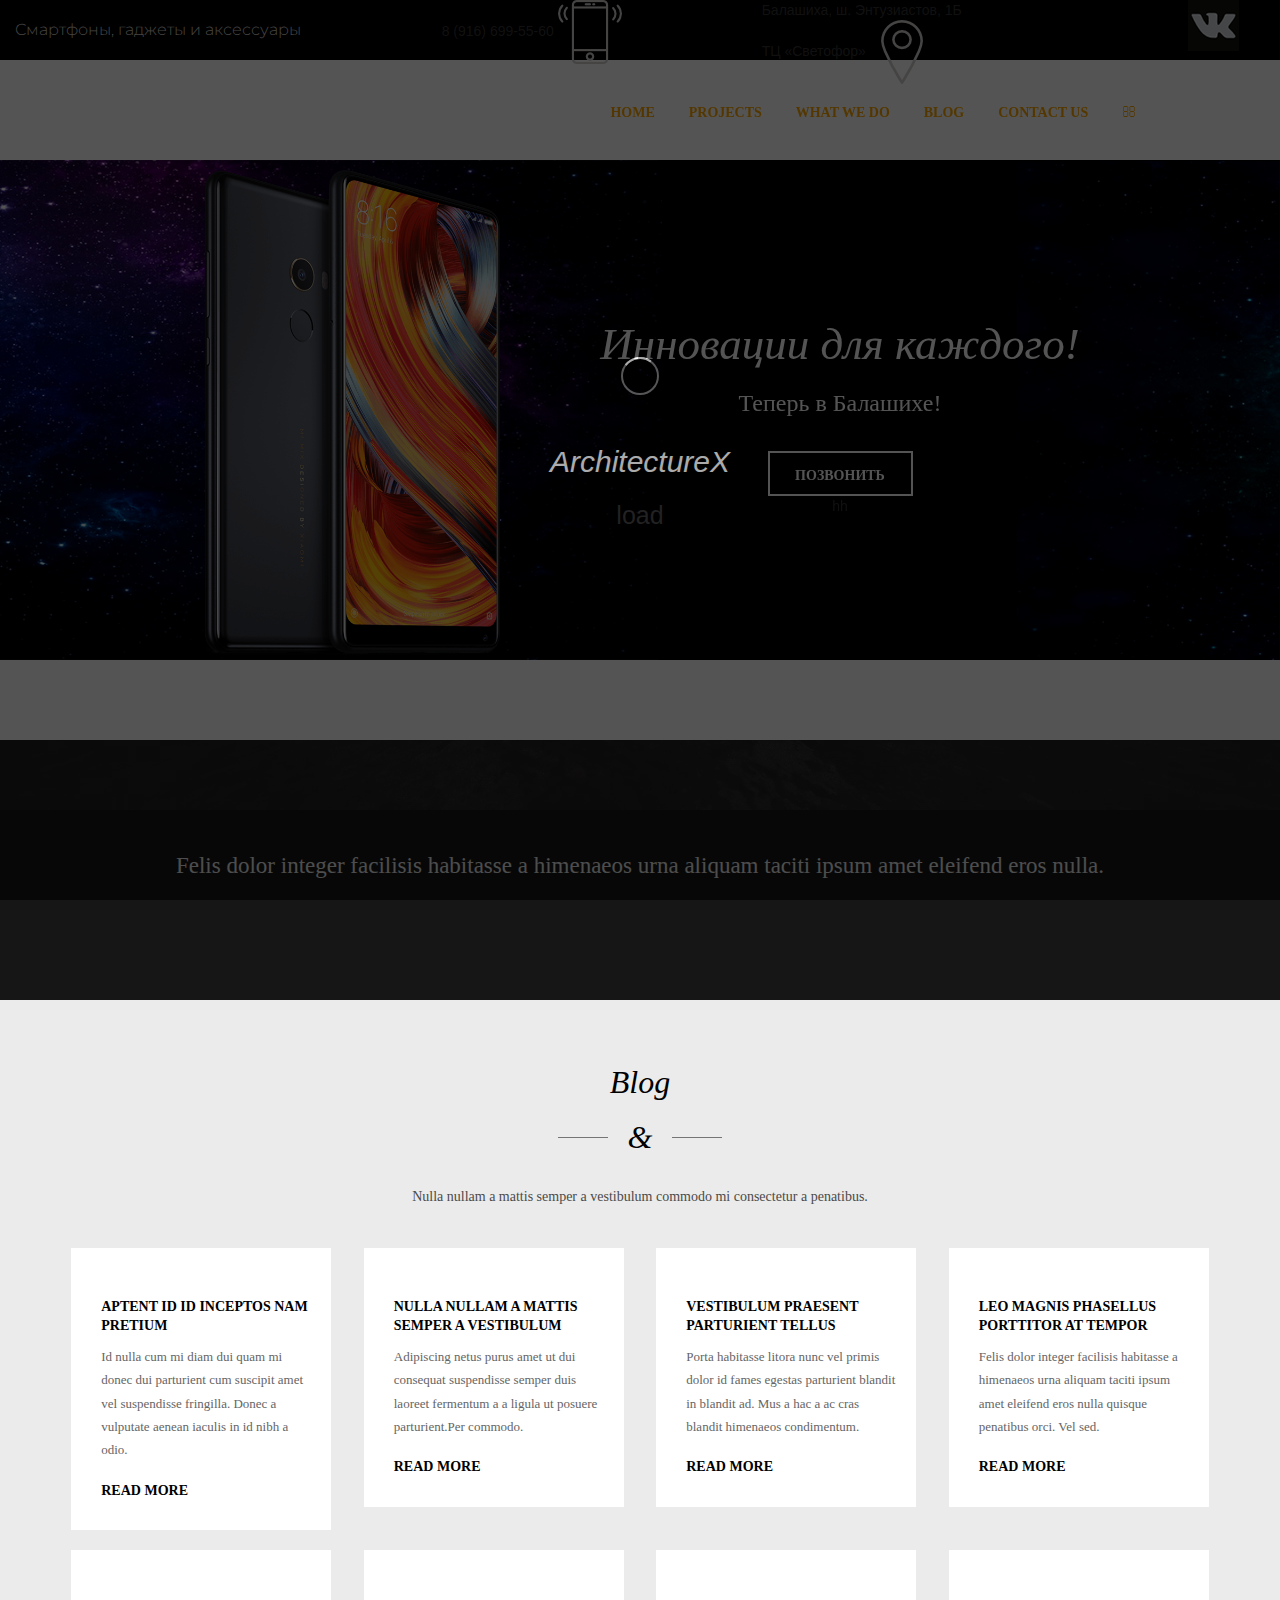
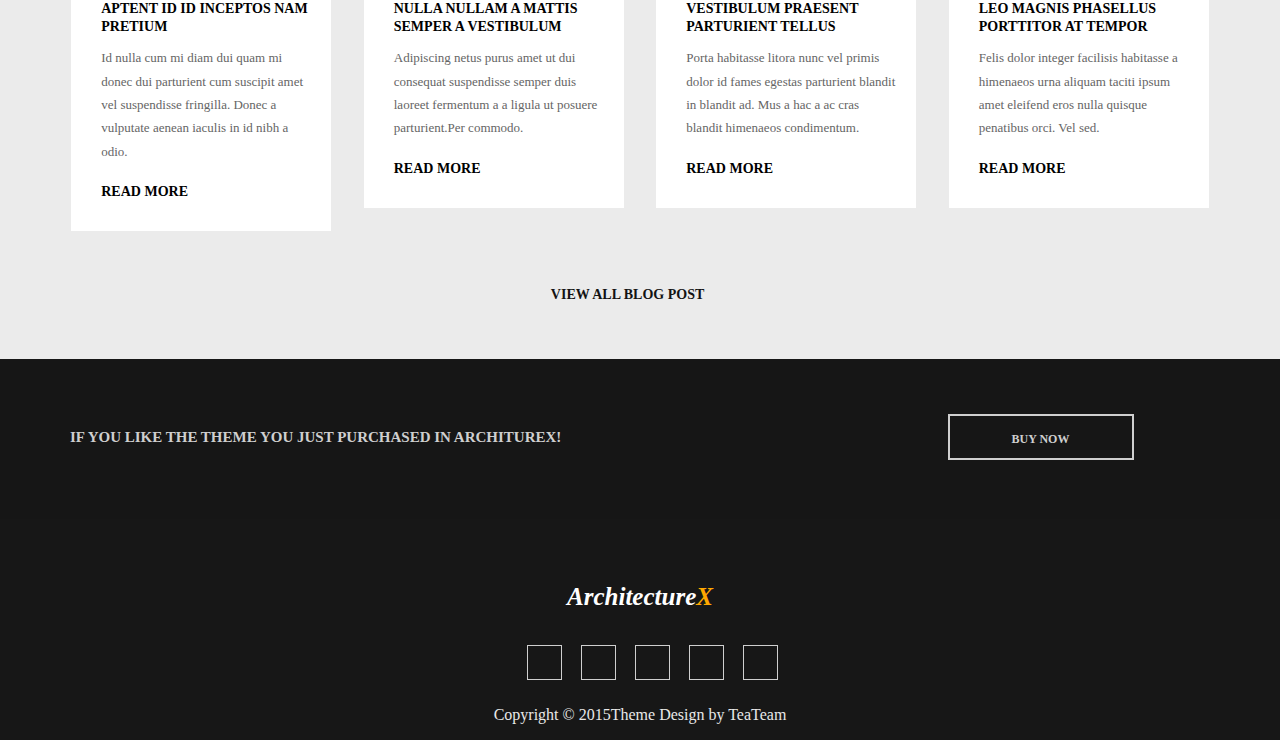
==== index.html @ cda2b160 "Add files via upload" ====
<!DOCTYPE html>
<html lang="en">
  <head>
    <meta charset="utf-8">
    <meta http-equiv="X-UA-Compatible" content="IE=edge">
    <meta name="viewport" content="width=device-width, initial-scale=1">
    <meta name="Keywords" content="">
    <meta name="Description" content="">
    <meta name="author" content="">
    
    <!-- The above 3 meta tags *must* come first in the head; any other head content must come *after* these tags -->
    <title>Architecture</title>
    <link rel="icon" type="image/png" href="img/favicon.png" sizes="16x16">
    <!-- Bootstrap -->
    <link href="css/bootstrap.min.css" rel="stylesheet">
    <link href="css/font-awesome.min.css" rel="stylesheet">
    <link href="css/animate.css" rel="stylesheet">
    <link rel="stylesheet" href="css/slick-theme.css">
    <link rel="stylesheet" href="css/slick.css">
    <link href="css/main.css" rel="stylesheet">
    <link href="https://fonts.googleapis.com/css?family=Montserrat:300,400,500,600&amp;subset=cyrillic" rel="stylesheet">
    
    <!-- HTML5 shim and Respond.js for IE8 support of HTML5 elements and media queries -->
    <!-- WARNING: Respond.js doesn't work if you view the page via file:// -->
    <!--[if lt IE 9]>
      <script src="https://oss.maxcdn.com/html5shiv/3.7.3/html5shiv.min.js"></script>
      <script src="https://oss.maxcdn.com/respond/1.4.2/respond.min.js"></script>
    <![endif]-->
    
  </head>
  <body>
  <!-- Preload -->
        <div id="p_prldr">
            <div class="contpre">
                <picture>
                  <source type="image/svg+xml" srcset="img/oval.svg" >
                  <img class= "" src="img/oval.svg" alt="">
                </picture>
                
                    <br>
                    <h1>ArchitectureX</h1>
                    <br>
                    <small>load</small>
            </div>
        </div>
  <!-- Main content -->
        <div class="header-row_menu_fix">
                <div class="col-md-4 col-sm-3 col-logo_fix">
                    
                </div>
                <div class="col-md-8 col-sm-9 col-menu_fix">
                    <ul class="ull_fix">
                        <li>
                            <a href="#home">HOME</a>
                            <div class="brd-btm_fix"></div>
                        </li>
                        <li>
                            <a href="#projects">PROJECTS</a>
                            <div class="brd-btm_fix"></div>
                        </li>
                        <li>
                            <a href="#wwd">WHAT WE DO</a>
                            <div class="brd-btm_fix"></div>
                        </li>
                        <li>
                            <a href="#blog">BLOG</a>
                            <div class="brd-btm_fix"></div>
                        </li>
                        <li>
                            <a href="#contact">CONTACT US</a>
                            <div class="brd-btm_fix"></div>
                        </li>
                        <li>
                            <a class="search" href="#search"><i class="fa fa-search" aria-hidden="true"></i></a>
                        </li>
                    </ul>
                </div>
            </div>
  <!--Сarousel -->
    <div class="header-top">
        <div class="col-md-4 out-col_start"><span>Смартфоны, гаджеты и аксессуары</span></div>
        <div class="col-md-3">
            <span>8 (916) 699-55-60</span>
            <img src="img/smartphone.png" alt="">    
        </div>
        <div class="col-md-4">
            <span>Балашиха, ш. Энтузиастов, 1Б</span>
            <br>
            <span>ТЦ «Светофор»</span>
            <img src="img/place-localizer.png" alt="">
        </div>
        <div class="col-md-1">
            <img src="img/vk.png" alt="">
        </div>
    </div>
  <!--Сarousel -->   
    <div id="home" class="header">
        <div class="carousel fade-slide">
                
                <div><div class="slide1"></div>
                <img class="slide1-img" src="img/specs-camera-imgv3.png" alt=""></div>
                <div><div class="slide2"></div>
                <img class="slide2-img" src="img/index-header-V2.png" alt=""></div>
                <div class="slide3"></div>
            
        </div>
        <a class="prevArrow" href="#"><i class="icon fa fa-angle-left" aria-hidden="true"></i></a>
        <a class="nextArrow" href="#"><i class="icon fa fa-angle-right" aria-hidden="true"></i></a>
        <div class="header-search_active">
            <label for="inp-search">Type a search </label>
            <input class="inp-search" type="text" onkeypress="search()">
            <a href="#search"><i class="fa fa-close" aria-hidden="true"></i></a>
        </div>
        <div class="container cont-abs">
            <div class="row header-row_menu">
                <div class="col-md-4 col-sm-3 col-logo">
                   
                </div>
                <div class="col-md-8 col-sm-9 col-menu">
                    <ul class="ull">
                        <li>
                            <a href="#home">HOME</a>
                            <div class="brd-btm"></div>
                        </li>
                        <li>
                            <a href="#projects">PROJECTS</a>
                            <div class="brd-btm"></div>
                        </li>
                        <li>
                            <a href="#wwd">WHAT WE DO</a>
                            <div class="brd-btm"></div>
                        </li>
                        <li>
                            <a href="#blog">BLOG</a>
                            <div class="brd-btm"></div>
                        </li>
                        <li>
                            <a href="#contact">CONTACT US</a>
                            <div class="brd-btm"></div>
                        </li>
                        <li>
                            <a class="search" href="#"><i class="fa fa-search" aria-hidden="true"></i></a>
                        </li>
                    </ul>
                </div>
            </div>
            <div class="header-sld header-cont">
                <div class="col-sld">
                    <h1>Инновации для каждого!</h1>
                    <h2>Теперь в Балашихе!</h2>
                    <a class="sld-btn" href="#">ПОЗВОНИТЬ</a>
                </div>hh
                <div class="col-sld">
                    <h1>Architecture Design</h1>
                    <h2>Way on future</h2>
                    <a class="sld-btn" href="#">LEARN MORE</a>
                </div>
                <div class="col-sld">
                    <h1>Architecture Building</h1>
                    <h2>New ideas</h2>
                    <a class="sld-btn" href="#">LEARN MORE</a>
                </div>
            </div>
        </div>
    </div>
 <!--   <div class="service container">
        <div class="box-shadow"></div>
        <div class="row service-row_cap">
            <div class="col-md-12 col-serv_cap">
                <h1>Our Services</h1>
                <h2>&</h2>
                <p>Built is the template designed specially for architectures and builders, So start building you web site with built.</p>
            </div>
        </div>
        <div class="box-shadow_over"></div>
        <div class="row service-row_box">
            <div class="col-md-3 col-ser_box">
                <div class="ser-hover">
                    <div class="box-img">
                        <i class="fa fa-file-archive-o" aria-hidden="true"></i>
                    </div>
                    <h2>Consulting</h2>
                    <p>Lorem ipsum dolor sit amet, consectetur adipisicing elit, sed do eiusmod </p>
                    <div class="brd-btm_serv"></div>
                </div>
            </div>
            <div class="col-md-3 col-ser_box">
                <div class="ser-hover">
                    <div class="box-img">
                       <i class="fa fa-pencil" aria-hidden="true"></i> 
                    </div>
                    <h2>Design</h2>
                    <p>Lorem ipsum dolor sit amet, consectetur adipisicing elit, sed do eiusmod </p>
                    <div class="brd-btm_serv"></div>
                </div>
            </div>
            <div class="col-md-3 col-ser_box">
                <div class="ser-hover">
                    <div class="box-img">
                        <i class="fa fa-clock-o" aria-hidden="true"></i>
                    </div>
                    <h2>Planning</h2>
                    <p>Lorem ipsum dolor sit amet, consectetur adipisicing elit, sed do eiusmod </p>
                    <div class="brd-btm_serv"></div>
                </div>
            </div>
            <div class="col-md-3 col-ser_box">
                <div class="ser-hover">
                    <div class="box-img">
                        <i class="fa fa-home" aria-hidden="true"></i>
                    </div>
                    <h2>Building</h2>
                    <p>Lorem ipsum dolor sit amet, consectetur adipisicing elit, sed do eiusmod </p>
                    <div class="brd-btm_serv"></div>
                </div>
            </div>
        </div>
    </div> -->
    <div class="top-parralax">
        <div class="top-parralax_content">
            <p>Felis dolor integer facilisis habitasse a himenaeos urna aliquam taciti ipsum amet eleifend eros nulla.</p>
        </div>
        
    </div>
<!-- <a id="projects"></a>
    <div  class="projects">
        <div class="container">
            <div class="row projects-row_nav">
                <div class="col-md-3"></div>
                <div class="col-md-9 col-nav">
                    <ul>
                        <li><a href="#all-stat" id="all">ALL PROJECTS</a></li>
                        <li><a href="#build-stat" id="build">BUILDINGS</a></li>
                        <li><a href="#interior-stat" id="interior">INTERIOR DESIGN</a></li>
                        <li><a href="#isolation-stat" id="isolation">ISOLATION</a></li>
                        <li><a href="#plumbing-stat" id="plumbing">PLUMBING</a></li>
                        <li><a href="#tiling-stat" id="tiling">TILING</a></li>
                    </ul>
                </div>
            </div>
            <div class="row projects-row_slider">
                <div class="col-md-3 col-content">
                    <h1>Our Projects</h1>
                    <div class="brd"></div>
                    <p>Ac eros conubia libero condimentum ullamcorper a sapien vulputate nam quam condimentum sagittis eu ipsum a ultricies dui eget consectetur luctus class et.</p>
                </div>
                <div class="col-md-9 tab-content" >
                    <div class="arrow-left">
                        <i class="fa fa-arrow-left" aria-hidden="true"></i>
                    </div>
                    <div class="arrow-right">
                        <i class="fa fa-arrow-right" aria-hidden="true"></i>
                    </div> -->
                    <!-- Slider all-tab-->
                   <!-- <div class="row multiple-projects_all all-tab">
                        <div class="col-md-4 col-slider">
                            <div class="sld-img1"></div>
                            <div class="sld-txt">
                                <h3>HOTEL BUILDING</h3>
                                <p>Lorem ipsum dolor sit amed..</p>
                                <a href="#">VIEW&nbsp;&nbsp;&nbsp;&nbsp;<i class="fa fa-search" aria-hidden="true"></i></a>
                            </div>
                        </div>
                        <div class="col-md-4 col-slider">
                            <div class="sld-img2"></div>
                            <div class="sld-txt">
                                <h3>MUSEUM BUILDING</h3>
                                <p>Lorem ipsum dolor sit amed..</p>
                                <a href="#">VIEW&nbsp;&nbsp;&nbsp;&nbsp;<i class="fa fa-search" aria-hidden="true"></i></a>
                            </div>
                        </div>
                        <div class="col-md-4 col-slider">
                            <div class="sld-img3"></div>
                            <div class="sld-txt">
                                <h3>TEMPLE BUILDING</h3>
                                <p>Lorem ipsum dolor sit amed..</p>
                                <a href="#">VIEW&nbsp;&nbsp;&nbsp;&nbsp;<i class="fa fa-search" aria-hidden="true"></i></a>
                            </div>
                        </div>
                        <div class="col-md-4 col-slider">
                            <div class="sld-img1"></div>
                            <div class="sld-txt">
                                <h3>HOTEL BUILDING</h3>
                                <p>Lorem ipsum dolor sit amed..</p>
                                <a href="#">VIEW&nbsp;&nbsp;&nbsp;&nbsp;<i class="fa fa-search" aria-hidden="true"></i></a>
                            </div>
                        </div>
                        <div class="col-md-4 col-slider">
                            <div class="sld-img2"></div>
                            <div class="sld-txt">
                                <h3>MUSEUM BUILDING</h3>
                                <p>Lorem ipsum dolor sit amed..</p>
                                <a href="#">VIEW&nbsp;&nbsp;&nbsp;&nbsp;<i class="fa fa-search" aria-hidden="true"></i></a>
                            </div>
                        </div>
                        <div class="col-md-4 col-slider">
                            <div class="sld-img3"></div>
                            <div class="sld-txt">
                                <h3>TEMPLE BUILDING</h3>
                                <p>Lorem ipsum dolor sit amed..</p>
                                <a href="#">VIEW&nbsp;&nbsp;&nbsp;&nbsp;<i class="fa fa-search" aria-hidden="true"></i></a>
                            </div>
                        </div>
                    </div> -->
                    <!-- Slider build-tab-->
                   <!-- <div class="row multiple-projects_build build-tab">
                        <div class="col-md-4 col-slider">
                            <div class="sld-img1"></div>
                            <div class="sld-txt">
                                <h3>HOTEL BUILDING</h3>
                                <p>Lorem ipsum dolor sit amed..</p>
                                <a href="#">VIEW&nbsp;&nbsp;&nbsp;&nbsp;<i class="fa fa-search" aria-hidden="true"></i></a>
                            </div>
                        </div>
                        <div class="col-md-4 col-slider">
                            <div class="sld-img2"></div>
                            <div class="sld-txt">
                                <h3>MUSEUM BUILDING</h3>
                                <p>Lorem ipsum dolor sit amed..</p>
                                <a href="#">VIEW&nbsp;&nbsp;&nbsp;&nbsp;<i class="fa fa-search" aria-hidden="true"></i></a>
                            </div>
                        </div>
                        <div class="col-md-4 col-slider">
                            <div class="sld-img3"></div>
                            <div class="sld-txt">
                                <h3>TEMPLE BUILDING</h3>
                                <p>Lorem ipsum dolor sit amed..</p>
                                <a href="#">VIEW&nbsp;&nbsp;&nbsp;&nbsp;<i class="fa fa-search" aria-hidden="true"></i></a>
                            </div>
                        </div>
                        <div class="col-md-4 col-slider">
                            <div class="sld-img1"></div>
                            <div class="sld-txt">
                                <h3>HOTEL BUILDING</h3>
                                <p>Lorem ipsum dolor sit amed..</p>
                                <a href="#">VIEW&nbsp;&nbsp;&nbsp;&nbsp;<i class="fa fa-search" aria-hidden="true"></i></a>
                            </div>
                        </div>
                    </div> -->
                    <!-- Slider interior-tab-->
                  <!--  <div class="row multiple-projects_interior interior-tab">
                        <div class="col-md-4 col-slider">
                            <div class="sld-img1"></div>
                            <div class="sld-txt">
                                <h3>HOTEL BUILDING</h3>
                                <p>Lorem ipsum dolor sit amed..</p>
                                <a href="#">VIEW&nbsp;&nbsp;&nbsp;&nbsp;<i class="fa fa-search" aria-hidden="true"></i></a>
                            </div>
                        </div>
                        <div class="col-md-4 col-slider">
                            <div class="sld-img2"></div>
                            <div class="sld-txt">
                                <h3>MUSEUM BUILDING</h3>
                                <p>Lorem ipsum dolor sit amed..</p>
                                <a href="#">VIEW&nbsp;&nbsp;&nbsp;&nbsp;<i class="fa fa-search" aria-hidden="true"></i></a>
                            </div>
                        </div>
                        <div class="col-md-4 col-slider">
                            <div class="sld-img3"></div>
                            <div class="sld-txt">
                                <h3>TEMPLE BUILDING</h3>
                                <p>Lorem ipsum dolor sit amed..</p>
                                <a href="#">VIEW&nbsp;&nbsp;&nbsp;&nbsp;<i class="fa fa-search" aria-hidden="true"></i></a>
                            </div>
                        </div>
                        <div class="col-md-4 col-slider">
                            <div class="sld-img1"></div>
                            <div class="sld-txt">
                                <h3>HOTEL BUILDING</h3>
                                <p>Lorem ipsum dolor sit amed..</p>
                                <a href="#">VIEW&nbsp;&nbsp;&nbsp;&nbsp;<i class="fa fa-search" aria-hidden="true"></i></a>
                            </div>
                        </div>
                    </div> -->
                    <!-- Slider isolation-tab-->
                   <!-- <div class="row multiple-projects_isolation isolation-tab">
                        <div class="col-md-4 col-slider">
                            <div class="sld-img1"></div>
                            <div class="sld-txt">
                                <h3>HOTEL BUILDING</h3>
                                <p>Lorem ipsum dolor sit amed..</p>
                                <a href="#">VIEW&nbsp;&nbsp;&nbsp;&nbsp;<i class="fa fa-search" aria-hidden="true"></i></a>
                            </div>
                        </div>
                        <div class="col-md-4 col-slider">
                            <div class="sld-img2"></div>
                            <div class="sld-txt">
                                <h3>MUSEUM BUILDING</h3>
                                <p>Lorem ipsum dolor sit amed..</p>
                                <a href="#">VIEW&nbsp;&nbsp;&nbsp;&nbsp;<i class="fa fa-search" aria-hidden="true"></i></a>
                            </div>
                        </div>
                        <div class="col-md-4 col-slider">
                            <div class="sld-img3"></div>
                            <div class="sld-txt">
                                <h3>TEMPLE BUILDING</h3>
                                <p>Lorem ipsum dolor sit amed..</p>
                                <a href="#">VIEW&nbsp;&nbsp;&nbsp;&nbsp;<i class="fa fa-search" aria-hidden="true"></i></a>
                            </div>
                        </div>
                        <div class="col-md-4 col-slider">
                            <div class="sld-img1"></div>
                            <div class="sld-txt">
                                <h3>HOTEL BUILDING</h3>
                                <p>Lorem ipsum dolor sit amed..</p>
                                <a href="#">VIEW&nbsp;&nbsp;&nbsp;&nbsp;<i class="fa fa-search" aria-hidden="true"></i></a>
                            </div>
                        </div>
                    </div>-->
                    <!-- Slider plumbing-tab-->
                    <!--<div class="row multiple-projects_plumbing plumbing-tab">
                        <div class="col-md-4 col-slider">
                            <div class="sld-img1"></div>
                            <div class="sld-txt">
                                <h3>HOTEL BUILDING</h3>
                                <p>Lorem ipsum dolor sit amed..</p>
                                <a href="#">VIEW&nbsp;&nbsp;&nbsp;&nbsp;<i class="fa fa-search" aria-hidden="true"></i></a>
                            </div>
                        </div>
                        <div class="col-md-4 col-slider">
                            <div class="sld-img2"></div>
                            <div class="sld-txt">
                                <h3>MUSEUM BUILDING</h3>
                                <p>Lorem ipsum dolor sit amed..</p>
                                <a href="#">VIEW&nbsp;&nbsp;&nbsp;&nbsp;<i class="fa fa-search" aria-hidden="true"></i></a>
                            </div>
                        </div>
                        <div class="col-md-4 col-slider">
                            <div class="sld-img3"></div>
                            <div class="sld-txt">
                                <h3>TEMPLE BUILDING</h3>
                                <p>Lorem ipsum dolor sit amed..</p>
                                <a href="#">VIEW&nbsp;&nbsp;&nbsp;&nbsp;<i class="fa fa-search" aria-hidden="true"></i></a>
                            </div>
                        </div>
                        <div class="col-md-4 col-slider">
                            <div class="sld-img1"></div>
                            <div class="sld-txt">
                                <h3>HOTEL BUILDING</h3>
                                <p>Lorem ipsum dolor sit amed..</p>
                                <a href="#">VIEW&nbsp;&nbsp;&nbsp;&nbsp;<i class="fa fa-search" aria-hidden="true"></i></a>
                            </div>
                        </div>
                    </div> -->
                    <!-- Slider tiling-tab-->
                    <!--<div class="row multiple-projects_tiling tiling-tab">
                        <div class="col-md-4 col-slider">
                            <div class="sld-img1"></div>
                            <div class="sld-txt">
                                <h3>HOTEL BUILDING</h3>
                                <p>Lorem ipsum dolor sit amed..</p>
                                <a href="#">VIEW&nbsp;&nbsp;&nbsp;&nbsp;<i class="fa fa-search" aria-hidden="true"></i></a>
                            </div>
                        </div>
                        <div class="col-md-4 col-slider">
                            <div class="sld-img2"></div>
                            <div class="sld-txt">
                                <h3>MUSEUM BUILDING</h3>
                                <p>Lorem ipsum dolor sit amed..</p>
                                <a href="#">VIEW&nbsp;&nbsp;&nbsp;&nbsp;<i class="fa fa-search" aria-hidden="true"></i></a>
                            </div>
                        </div>
                        <div class="col-md-4 col-slider">
                            <div class="sld-img3"></div>
                            <div class="sld-txt">
                                <h3>TEMPLE BUILDING</h3>
                                <p>Lorem ipsum dolor sit amed..</p>
                                <a href="#">VIEW&nbsp;&nbsp;&nbsp;&nbsp;<i class="fa fa-search" aria-hidden="true"></i></a>
                            </div>
                        </div>
                        <div class="col-md-4 col-slider">
                            <div class="sld-img1"></div>
                            <div class="sld-txt">
                                <h3>HOTEL BUILDING</h3>
                                <p>Lorem ipsum dolor sit amed..</p>
                                <a href="#">VIEW&nbsp;&nbsp;&nbsp;&nbsp;<i class="fa fa-search" aria-hidden="true"></i></a>
                            </div>
                        </div>
                    </div>
                </div>
            </div>
        </div>
    </div>
    <div class="client">
        <div class="container">
            <div class="row client-row">
                <div class="col-md-12 client-col">
                    <a class="left-btn" href="#"><i class="fa fa-arrow-left" aria-hidden="true"></i></a>
                    <a class="right-btn" href="#"><i class="fa fa-arrow-right" aria-hidden="true"></i></a>
                        
                        <div class="multiple-clients sld-client">
                            <div class="client client-img1"><img src="img/reebok.png" alt=""></div>
                            <div class="client client-img2"><img src="img/lotto.png" alt=""></div>
                            <div class="client client-img3"><img src="img/converse.png" alt=""></div>
                            <div class="client client-img4"><img src="img/soyea.png" alt=""></div>
                            <div class="client client-img5"><img src="img/adidas.png" alt=""></div>
                            <div class="client client-img1"><img src="img/reebok.png" alt=""></div>
                            <div class="client client-img2"><img src="img/lotto.png" alt=""></div>
                            <div class="client client-img3"><img src="img/converse.png" alt=""></div>
                            <div class="client client-img4"><img src="img/soyea.png" alt=""></div>
                            <div class="client client-img5"><img src="img/adidas.png" alt=""></div>
                            
                        </div>
                    </div>
               </div>
        </div>
 
    </div>
    <a id="wwd"></a>
    <div  class="authors">
        <div class="container">
            <div class="row authors-row_cap">
                <div class="col-md-12 col-auth_cap">
                    <h1>What They Say</h1>
                    <h2>&</h2>
                </div>
            </div>
            <div class="row authors-row_sld">
                <div class="col-md12 col-auth_sld">
                    <div class="multiple-authors">
                        <div class="auth-sld">
                            <img src="img/author-1.jpg" alt="">
                        </div>
                        <div class="auth-sld">
                            <img class="black" src="img/author-2-black.jpg" alt="">
                            <img class="color" src="img/author-2.jpg" alt="">
                        </div>
                        <div class="auth-sld">
                            <img class="black" src="img/author-3-black.jpg" alt="">
                            <img class="color" src="img/author-3.jpg" alt="">
                        </div>
                        <div class="auth-sld">
                            <img class="black" src="img/author-4-black.jpg" alt="">
                            <img class="color" src="img/author-4.jpg" alt="">
                        </div>
                        <div class="auth-sld">
                            <img class="black" src="img/author-5-black.jpg" alt="">
                            <img class="color" src="img/author-5.jpg" alt="">
                        </div>
                        <div class="auth-sld">
                            <img src="img/author-1.jpg" alt="">
                        </div>
                        <div class="auth-sld">
                            <img class="black" src="img/author-2-black.jpg" alt="">
                            <img class="color" src="img/author-2.jpg" alt="">
                        </div>
                        <div class="auth-sld">
                            <img class="black" src="img/author-3-black.jpg" alt="">
                            <img class="color" src="img/author-3.jpg" alt="">
                        </div>
                        <div class="auth-sld">
                            <img class="black" src="img/author-4-black.jpg" alt="">
                            <img class="color" src="img/author-4.jpg" alt="">
                        </div>
                        <div class="auth-sld">
                            <img class="black" src="img/author-5-black.jpg" alt="">
                            <img class="color" src="img/author-5.jpg" alt="">
                        </div>
                        
                    </div>
                </div>
                <div  class="authors-cont">
                    <div class="cont-sld">
                        <p>Lectus sem potenti placerat taciti nullam sit proin lacus sociis posuere cras eu nostra a aenean maecenas nibh ad metus. Ad parturient vestibulum mi magnis adipiscing ullamcorper ac a dolor potenti a eget amet a porttitor.</p>
                        <div class="brd"></div>
                        <div class="auth-name">JOHN DOE <span>- ENVATO</span></div>
                    </div>
                    <div class="cont-sld">
                        <p>Lorem ipsum dolor sit amet, consectetur adipisicing elit. Voluptatem, animi!</p>
                        <div class="brd"></div>
                        <div class="auth-name">JOHN DOE <span>- ENVATO</span></div>
                    </div>
                    <div class="cont-sld">
                        <p>Lorem ipsum dolor sit amet, consectetur adipisicing elit. Sapiente vitae dolor ipsa iste nihil dolore tenetur itaque, illum id reiciendis sed labore quaerat accusantium sit qui quia, aliquid animi reprehenderit!</p>
                        <div class="brd"></div>
                        <div class="auth-name">JOHN DOE <span>- ENVATO</span></div>
                    </div>
                    <div class="cont-sld">
                        <p>Lorem ipsum dolor sit amet, consectetur adipisicing elit. Velit asperiores quibusdam numquam excepturi impedit quaerat at aut, ex eos fugit.</p>
                        <div class="brd"></div>
                        <div class="auth-name">JOHN DOE <span>- ENVATO</span></div>
                    </div>
                    <div class="cont-sld">
                        <p>Lectus sem potenti placerat taciti nullam sit proin lacus sociis posuere cras eu nostra a aenean maecenas nibh ad metus. Ad parturient vestibulum mi magnis adipiscing ullamcorper ac a dolor potenti a eget amet a porttitor.</p>
                        <div class="brd"></div>
                        <div class="auth-name">JOHN DOE <span>- ENVATO</span></div>
                    </div>
                      
                </div>
                      
            </div>

        </div>
    </div> -->
    <a id="blog"></a>
    <div class="blog">
        <div class="container">
            <div class="row blog-row_cap">
                <div class="col-md-12 col-blog_cap">
                    <h1>Blog</h1>
                    <h2>&</h2>
                    <p>Nulla nullam a mattis semper a vestibulum commodo mi consectetur a penatibus.</p>
                </div>
            </div>
            <div class="row blog-row_box">
                <div class="col-md-3 col-sm-6 col-blog_box">
                    <div class="cont-box">
                        <h2>Aptent id id inceptos nam pretium</h2>
                        <p>Id nulla cum mi diam dui quam mi donec dui parturient cum suscipit amet vel suspendisse fringilla. Donec a vulputate aenean iaculis in id nibh a odio.</p>
                        <h3><a role="button" id="tab1" class="blog-more" data-toggle="collapse" data-parent="#accordion" href="#collapse1" aria-expanded="false" aria-controls="collapse1">READ MORE</a></h3>
                    </div>
                    <div id="collapse1" class="collapse cont-box_all ">
                      <p>Id nulla cum mi diam dui quam mi donec dui parturient cum suscipit amet vel suspendisse fringilla. Donec a vulputate aenean iaculis in id nibh a odio. Id nulla cum mi diam dui quam mi donec dui parturient cum suscipit amet vel suspendisse fringilla. Donec a vulputate aenean iaculis in id nibh a odio. Id nulla cum mi diam dui quam mi donec dui parturient cum suscipit amet vel suspendisse fringilla. Donec a vulputate aenean iaculis in id nibh a odio.</p>
                      <h3><a role="button" class="blog-close1" data-toggle="collapse" data-parent="#accordion" href="#collapse1" aria-expanded="false" aria-controls="collapse1">Close</a></h3>
                    </div>
                </div>
                <div class="col-md-3 col-sm-6 col-blog_box">
                    <div class="cont-box">
                        <h2>Nulla nullam a mattis semper a vestibulum</h2>
                        <p>Adipiscing netus purus amet ut dui consequat suspendisse semper duis laoreet fermentum a a ligula ut posuere parturient.Per commodo.</p>
                        <h3><a role="button" id="tab2" class="blog-more" data-toggle="collapse" data-parent="#accordion" href="#collapse2" aria-expanded="false" aria-controls="collapse2">READ MORE</a></h3>
                    </div>
                    <div id="collapse2" class="collapse cont-box_all ">
                      <p>Adipiscing netus purus amet ut dui consequat suspendisse semper duis laoreet fermentum a a ligula ut posuere parturient.Per commodo. Id nulla cum mi diam dui quam mi donec dui parturient cum suscipit amet vel suspendisse fringilla. Donec a vulputate aenean iaculis in id nibh a odio. Adipiscing netus purus amet ut dui consequat suspendisse semper duis laoreet fermentum a a ligula ut posuere parturient.Per commodo.</p>
                      <h3><a role="button" class="blog-close2" data-toggle="collapse" data-parent="#accordion" href="#collapse2" aria-expanded="false" aria-controls="collapse2">Close</a></h3>
                    </div>
                </div>
                <div class="col-md-3 col-sm-6 col-blog_box">
                    <div class="cont-box">
                        <h2>Vestibulum praesent parturient tellus</h2>
                        <p>Porta habitasse litora nunc vel primis dolor id fames egestas parturient blandit in blandit ad. Mus a hac a ac cras blandit himenaeos condimentum.</p>
                        <h3><a role="button" id="tab3" class="blog-more" data-toggle="collapse" data-parent="#accordion" href="#collapse3" aria-expanded="false" aria-controls="collapse3">READ MORE</a></h3>
                    </div>
                    <div id="collapse3" class="collapse cont-box_all ">
                      <p>Adipiscing netus purus amet ut dui consequat suspendisse semper duis laoreet fermentum a a ligula ut posuere parturient.Per commodo. Id nulla cum mi diam dui quam mi donec dui parturient cum suscipit amet vel suspendisse fringilla. Donec a vulputate aenean iaculis in id nibh a odio. Adipiscing netus purus amet ut dui consequat suspendisse semper duis laoreet fermentum a a ligula ut posuere parturient.Per commodo.</p>
                      <h3><a role="button" class="blog-close3" data-toggle="collapse" data-parent="#accordion" href="#collapse3" aria-expanded="false" aria-controls="collapse3">Close</a></h3>
                    </div>
                </div>
                <div class="col-md-3 col-sm-6 col-blog_box">
                    <div class="cont-box">
                        <h2>Leo magnis phasellus porttitor at tempor</h2>
                        <p>Felis dolor integer facilisis habitasse a himenaeos urna aliquam taciti ipsum amet eleifend eros nulla quisque penatibus orci. Vel sed.</p>
                        <h3><a role="button" id="tab4" class="blog-more" data-toggle="collapse" data-parent="#accordion" href="#collapse4" aria-expanded="false" aria-controls="collapse4">READ MORE</a></h3>
                    </div>
                    <div id="collapse4" class="collapse cont-box_all ">
                      <p>Adipiscing netus purus amet ut dui consequat suspendisse semper duis laoreet fermentum a a ligula ut posuere parturient.Per commodo. Id nulla cum mi diam dui quam mi donec dui parturient cum suscipit amet vel suspendisse fringilla. Donec a vulputate aenean iaculis in id nibh a odio. Adipiscing netus purus amet ut dui consequat suspendisse semper duis laoreet fermentum a a ligula ut posuere parturient.Per commodo.</p>
                      <h3><a role="button" class="blog-close4" data-toggle="collapse" data-parent="#accordion" href="#collapse4" aria-expanded="false" aria-controls="collapse4">Close</a></h3>
                    </div>
                </div>
            </div>
            <div class="row blog-row_box">
                <div class="col-md-3 col-sm-6 col-blog_box">
                    <div class="cont-box">
                        <h2>Aptent id id inceptos nam pretium</h2>
                        <p>Id nulla cum mi diam dui quam mi donec dui parturient cum suscipit amet vel suspendisse fringilla. Donec a vulputate aenean iaculis in id nibh a odio.</p>
                        <h3><a role="button" id="tab5" class="blog-more" data-toggle="collapse" data-parent="#accordion" href="#collapse5" aria-expanded="false" aria-controls="collapse5">READ MORE</a></h3>
                    </div>
                    <div id="collapse5" class="collapse cont-box_all ">
                      <p>Id nulla cum mi diam dui quam mi donec dui parturient cum suscipit amet vel suspendisse fringilla. Donec a vulputate aenean iaculis in id nibh a odio. Id nulla cum mi diam dui quam mi donec dui parturient cum suscipit amet vel suspendisse fringilla. Donec a vulputate aenean iaculis in id nibh a odio. Id nulla cum mi diam dui quam mi donec dui parturient cum suscipit amet vel suspendisse fringilla. Donec a vulputate aenean iaculis in id nibh a odio.</p>
                      <h3><a role="button" class="blog-close5" data-toggle="collapse" data-parent="#accordion" href="#collapse5" aria-expanded="false" aria-controls="collapse5">Close</a></h3>
                    </div>
                </div>
                <div class="col-md-3 col-sm-6 col-blog_box">
                    <div class="cont-box">
                        <h2>Nulla nullam a mattis semper a vestibulum</h2>
                        <p>Adipiscing netus purus amet ut dui consequat suspendisse semper duis laoreet fermentum a a ligula ut posuere parturient.Per commodo.</p>
                        <h3><a role="button" id="tab6" class="blog-more" data-toggle="collapse" data-parent="#accordion" href="#collapse6" aria-expanded="false" aria-controls="collapse6">READ MORE</a></h3>
                    </div>
                    <div id="collapse6" class="collapse cont-box_all ">
                      <p>Adipiscing netus purus amet ut dui consequat suspendisse semper duis laoreet fermentum a a ligula ut posuere parturient.Per commodo. Id nulla cum mi diam dui quam mi donec dui parturient cum suscipit amet vel suspendisse fringilla. Donec a vulputate aenean iaculis in id nibh a odio. Adipiscing netus purus amet ut dui consequat suspendisse semper duis laoreet fermentum a a ligula ut posuere parturient.Per commodo.</p>
                      <h3><a role="button" class="blog-close6" data-toggle="collapse" data-parent="#accordion" href="#collapse6" aria-expanded="false" aria-controls="collapse6">Close</a></h3>
                    </div>
                </div>
                <div class="col-md-3 col-sm-6 col-blog_box">
                    <div class="cont-box">
                        <h2>Vestibulum praesent parturient tellus</h2>
                        <p>Porta habitasse litora nunc vel primis dolor id fames egestas parturient blandit in blandit ad. Mus a hac a ac cras blandit himenaeos condimentum.</p>
                        <h3><a role="button" id="tab7" class="blog-more" data-toggle="collapse" data-parent="#accordion" href="#collapse7" aria-expanded="false" aria-controls="collapse7">READ MORE</a></h3>
                    </div>
                    <div id="collapse7" class="collapse cont-box_all ">
                      <p>Adipiscing netus purus amet ut dui consequat suspendisse semper duis laoreet fermentum a a ligula ut posuere parturient.Per commodo. Id nulla cum mi diam dui quam mi donec dui parturient cum suscipit amet vel suspendisse fringilla. Donec a vulputate aenean iaculis in id nibh a odio. Adipiscing netus purus amet ut dui consequat suspendisse semper duis laoreet fermentum a a ligula ut posuere parturient.Per commodo.</p>
                      <h3><a role="button" class="blog-close7" data-toggle="collapse" data-parent="#accordion" href="#collapse7" aria-expanded="false" aria-controls="collapse7">Close</a></h3>
                    </div>
                </div>
                <div class="col-md-3 col-sm-6 col-blog_box">
                    <div class="cont-box">
                        <h2>Leo magnis phasellus porttitor at tempor</h2>
                        <p>Felis dolor integer facilisis habitasse a himenaeos urna aliquam taciti ipsum amet eleifend eros nulla quisque penatibus orci. Vel sed.</p>
                        <h3><a role="button" id="tab8" class="blog-more" data-toggle="collapse" data-parent="#accordion" href="#collapse8" aria-expanded="false" aria-controls="collapse8">READ MORE</a></h3>
                    </div>
                    <div id="collapse8" class="collapse cont-box_all ">
                      <p>Adipiscing netus purus amet ut dui consequat suspendisse semper duis laoreet fermentum a a ligula ut posuere parturient.Per commodo. Id nulla cum mi diam dui quam mi donec dui parturient cum suscipit amet vel suspendisse fringilla. Donec a vulputate aenean iaculis in id nibh a odio. Adipiscing netus purus amet ut dui consequat suspendisse semper duis laoreet fermentum a a ligula ut posuere parturient.Per commodo.</p>
                      <h3><a role="button" class="blog-close8" data-toggle="collapse" data-parent="#accordion" href="#collapse8" aria-expanded="false" aria-controls="collapse8">Close</a></h3>
                    </div>
                </div>
            </div>
            <div class="row blog-row_link">
                <div class="col-md-12 col-blog_link"><a href="#">VIEW ALL BLOG POST&nbsp;&nbsp;&nbsp;&nbsp;<i class="fa fa-long-arrow-right" aria-hidden="true"></i></a></div>
            </div>
        </div>
    </div>
    <div class="bottom-parralax">
        <div class="bottom-parralax_content">
            <div class="container">
                <div class="row row-btm_par">
                    <div class="col-md-6 btm-par_cap">
                        <p>If you like the theme you just purchased in architurex!</p>
                    </div>
                    <div class="col-md-3"></div>
                    <div class="col-md-3 btm-par_btn"><a href="#">BUY NOW</a></div>
                </div>
            </div>
        </div>
    </div>
    <div id="contact" class="footer">
        <div class="container">
            <div class="row row-footer">
                <div class="col-md-12 col-footer">
                    <h1>Architecture</h1><span>X</span>
                    <div class="nav-sc">
                        <ul>
                            <li><a href="#"><i class="fa fa-facebook" aria-hidden="true"></i></a></li>
                            <li><a href="#"><i class="fa fa-twitter" aria-hidden="true"></i></a></li>
                            <li><a href="#"><i class="fa fa-google-plus" aria-hidden="true"></i></a></li>
                            <li><a href="#"><i class="fa fa-instagram" aria-hidden="true"></i></a></li>
                            <li><a href="#"><i class="fa fa-linkedin" aria-hidden="true"></i></a></li>
                        </ul>
                    </div>
                    <p>Copyright © 2015Theme Design by TeaTeam</p>
                </div>
            </div>
        </div>
    </div>


    <!-- jQuery (necessary for Bootstrap's JavaScript plugins) -->
    <script src="js/jquery-1.12.4.min.js"></script>
    <!-- Include all compiled plugins (below), or include individual files as needed -->
     
    <script src="js/bootstrap.min.js"></script>
    
    <!-- <script src="js/jcarousel.js"></script> -->
    <script src="js/slick.js"></script>
    
    <script type="text/javascript">$(window).on('load', function () {
    var $preloader = $('#p_prldr'),
        $svg_anm   = $preloader.find('.svg_anm');
    $svg_anm.fadeOut();
    $preloader.delay(500).fadeOut('slow');
});</script>
    <script>

    /*Slick slider*/
    $(document).on('ready', function() {

       /*For Header*/
       $('.fade-slide').slick({
          infinite: true,
          speed: 700,
          autoplay: true,
          autoplaySpeed: 7000,
          fade: true,
          prevArrow: '.prevArrow',
          nextArrow: '.nextArrow',
          cssEase: 'linear',
          asNavFor: '.header-cont'
        });
       $('.header-cont').slick({
          infinite: true,
          arrows: false,
          speed:700,
          fade: true,
          asNavFor: '.fade-slide'
        });

        /*For Projects*/
        $('.multiple-projects_all').slick({
          infinite: true,
          speed: 1000,
          autoplay: true,
          autoplaySpeed: 4000,
          prevArrow: '.arrow-left',
          nextArrow: '.arrow-right',
          slidesToShow: 3,
          slidesToScroll: 1
        });
        $('.multiple-projects_build').slick({
          infinite: true,
          speed: 1000,
          listWidth: 1000,
          prevArrow: '.arrow-left',
          nextArrow: '.arrow-right',
          slidesToShow: 2,
          slidesToScroll: 1
        });
        $('.multiple-projects_interior').slick({
          infinite: true,
          speed: 1000,
          listWidth: 1000,
          prevArrow: '.arrow-left',
          nextArrow: '.arrow-right',
          slidesToShow: 2,
          slidesToScroll: 1
        });
        $('.multiple-projects_isolation').slick({
          infinite: true,
          speed: 1000,
          listWidth: 1000,
          prevArrow: '.arrow-left',
          nextArrow: '.arrow-right',
          slidesToShow: 2,
          slidesToScroll: 1
        });
        $('.multiple-projects_plumbing').slick({
          infinite: true,
          speed: 1000,
          listWidth: 1000,
          prevArrow: '.arrow-left',
          nextArrow: '.arrow-right',
          slidesToShow: 2,
          slidesToScroll: 1
        });
        $('.multiple-projects_tiling').slick({
          infinite: true,
          speed: 1000,
          listWidth: 1000,
          prevArrow: '.arrow-left',
          nextArrow: '.arrow-right',
          slidesToShow: 2,
          slidesToScroll: 1
        });
        $('.multiple-projects_all').slick('reinit');
        /*For Clients*/
       $('.multiple-clients').slick({
          infinite: true,
          speed: 1000,
          prevArrow: '.left-btn',
          nextArrow: '.right-btn',
          slidesToShow: 5,
          slidesToScroll: 1
        });

       /*For Authors*/
       $('.multiple-authors').slick({
          infinite: true,
          initialSlide: 3,
          centerMode: true,
          centerPadding: 80,
          slidesToShow: 5,
          speed:1000,
          asNavFor: '.authors-cont'
        });
      $('.authors-cont').slick({
          infinite: true,
          arrows: false,
          speed:500,
          fade: true,
          asNavFor: '.multiple-authors',
        });
      
    });

    /*Search show-hide*/
    $(function(){
        $('.search').click(function(){
            $('.header-search_active').fadeIn(400, function(){
                $('.header-search_active').show();
         })
        }),
        $('.fa-close').click(function(){
           $('.header-search_active').fadeOut(400, function(){
                $('.header-search_active').hide();
         })
        })
    })

    /*Menu fixed*/
    $(window).scroll(function(event) {
        
        if($(this).scrollTop() > 600) {
            
            $('.header-row_menu_fix').fadeIn(300);
        return false;
        }
        else {
            $('.header-row_menu_fix').fadeOut(300);
            $('.header-row_menu').show();
       
    }
     });

    /*Плавный скролл при выборе меню*/
    $('.header-row_menu').on('click',"a",function(event) {
        event.preventDefault();
        var id = $(this).attr('href'),
            top = $(id).offset().top;
        $('body,html').animate({
            scrollTop: top - 90 }, 1000);
    })
    $('.header-row_menu_fix').on('click',"a",function(event) {
        event.preventDefault();
        var id = $(this).attr('href'),
            top = $(id).offset().top;
        $('body,html').animate({
            scrollTop: top - 90}, 1000);
    })
       
   
    
    /*Табы для слайдера*/
     $(document).on('ready', function(){

        /*Скрытие неактивных слайдеров*/
        $('.build-tab').hide();
        $('.interior-tab').hide();
        $('.isolation-tab').hide();
        $('.plumbing-tab').hide();
        $('.tiling-tab').hide();

         /*Аткивный первый слайдер*/
        $('#all').addClass('active-tab');

         /*Функции показа слайдера*/
        $('#all').click(function(){

            /*Удаление active класса*/
            $('.col-nav ul li a').removeClass('active-tab');

            /*Вставка active класса*/
            $('#all').addClass('active-tab');

            /*Скрытие неактивнйх слайдеров*/
            $('.tab-content div.row').hide();

            /*Показ активного слайдера*/
            $('.all-tab').fadeIn(800);

            /*Реинициализация слайдера*/
            $('.multiple-projects_all').slick('reinit');

        })
        $('#build').click(function(){

            /*Удаление active класса*/
            $('.col-nav ul li a').removeClass('active-tab');

            /*Вставка active класса*/
            $('#build').addClass('active-tab');

            /*Скрытие неактивнйх слайдеров*/
            $('.tab-content div.row').hide();

            /*Показ активного слайдера*/
            $('.build-tab').fadeIn(800);

            /*Реинициализация слайдера*/
            $('.multiple-projects_build').slick('reinit');

        })
        $('#interior').click(function(){

            /*Удаление active класса*/
            $('.col-nav ul li a').removeClass('active-tab');

            /*Вставка active класса*/
            $('#interior').addClass('active-tab');

            /*Скрытие неактивнйх слайдеров*/
            $('.tab-content div.row').hide();

            /*Показ активного слайдера*/
            $('.interior-tab').fadeIn(800);

            /*Реинициализация слайдера*/
            $('.multiple-projects_interior').slick('reinit');

        })
        $('#isolation').click(function(){

            /*Удаление active класса*/
            $('.col-nav ul li a').removeClass('active-tab');

            /*Вставка active класса*/
            $('#isolation').addClass('active-tab');

            /*Скрытие неактивнйх слайдеров*/
            $('.tab-content div.row').hide();

            /*Показ активного слайдера*/
            $('.isolation-tab').fadeIn(800);

            /*Реинициализация слайдера*/
            $('.multiple-projects_isolation').slick('reinit');

        })
        $('#plumbing').click(function(){

            /*Удаление active класса*/
            $('.col-nav ul li a').removeClass('active-tab');

            /*Вставка active класса*/
            $('#plumbing').addClass('active-tab');

            /*Скрытие неактивнйх слайдеров*/
            $('.tab-content div.row').hide();

            /*Показ активного слайдера*/
            $('.plumbing-tab').fadeIn(800);

            /*Реинициализация слайдера*/
            $('.multiple-projects_plumbing').slick('reinit');

        })
        $('#tiling').click(function(){

            /*Удаление active класса*/
            $('.col-nav ul li a').removeClass('active-tab');

            /*Вставка active класса*/
            $('#tiling').addClass('active-tab');

            /*Скрытие неактивнйх слайдеров*/
            $('.tab-content div.row').hide();

            /*Показ активного слайдера*/
            $('.tiling-tab').fadeIn(800);

            /*Реинициализация слайдера*/
            $('.multiple-projects_tiling').slick('reinit');

        })

    })
     /*Появление, исчезание ссылки*/
    $(document).on('ready', function(){

        $('#tab1').click(function(){
            $('#tab1').hide();
        })

        $('.blog-close1').click(function(){
            $('#tab1').show();
        })

        $('#tab2').click(function(){
            $('#tab2').hide();
        })

        $('.blog-close2').click(function(){
            $('#tab2').show();
        })

        $('#tab3').click(function(){
            $('#tab3').hide();
        })

        $('.blog-close3').click(function(){
            $('#tab3').show();
        })

        $('#tab4').click(function(){
            $('#tab4').hide();
        })

        $('.blog-close4').click(function(){
            $('#tab4').show();
        })

        $('#tab5').click(function(){
            $('#tab5').hide();
        })

        $('.blog-close5').click(function(){
            $('#tab5').show();
        })   

        $('#tab6').click(function(){
            $('#tab6').hide();
        })

        $('.blog-close6').click(function(){
            $('#tab6').show();
        })   

        $('#tab7').click(function(){
            $('#tab7').hide();
        })

        $('.blog-close7').click(function(){
            $('#tab7').show();
        })   

        $('#tab8').click(function(){
            $('#tab8').hide();
        })

        $('.blog-close8').click(function(){
            $('#tab8').show();
        })   

                  
        
    }) 

    </script>
    
   <!--  <script>
   $(function() {
   $(".carousel").jCarouselLite({
       btnPrev: ".prev",
       btnNext: ".next",
       hoverPause: true,
       speed: 900,
       auto: 5000
      
      
   
   });
   });
   </script> -->

  </body>
</html>
---- css/main.css ----
@import url(https://fonts.googleapis.com/css?family=Montserrat:200,300,400,500,600&subset=cyrillic,cyrillic-ext);
@font-face {
  font-family: 'Montserrat';
  src: url("../fonts/Montserrat-Bold.eot");
  src: url("../fonts/Montserrat-Bold.eot?#iefix") format('embedded-opentype'),url("../fonts/Montserrat-Bold.woff2") format('woff2'),url("../fonts/Montserrat-Bold.woff") format('woff'),url("../fonts/Montserrat-Bold.ttf") format('truetype'),url("../fonts/Montserrat-Bold.svg#Montserrat-Bold") format('svg');
  font-weight: 700;
  font-style: normal;
}

@font-face {
  font-family: 'Raleway';
  src: url("../fonts/Raleway-Light.eot");
  src: url("../fonts/Raleway-Light.eot?#iefix") format('embedded-opentype'),url("../fonts/Raleway-Light.woff2") format('woff2'),url("../fonts/Raleway-Light.woff") format('woff'),url("../fonts/Raleway-Light.ttf") format('truetype'),url("../fonts/Raleway-Light.svg#Raleway-Light") format('svg');
  font-weight: 300;
  font-style: normal;
}

@font-face {
  font-family: 'Raleway';
  src: url("../fonts/Raleway-Medium.eot");
  src: url("../fonts/Raleway-Medium.eot?#iefix") format('embedded-opentype'),url("../fonts/Raleway-Medium.woff2") format('woff2'),url("../fonts/Raleway-Medium.woff") format('woff'),url("../fonts/Raleway-Medium.ttf") format('truetype'),url("../fonts/Raleway-Medium.svg#Raleway-Medium") format('svg');
  font-weight: 500;
  font-style: normal;
}

@font-face {
  font-family: 'Raleway';
  src: url("../fonts/Raleway-Bold.eot");
  src: url("../fonts/Raleway-Bold.eot?#iefix") format('embedded-opentype'),url("../fonts/Raleway-Bold.woff2") format('woff2'),url("../fonts/Raleway-Bold.woff") format('woff'),url("../fonts/Raleway-Bold.ttf") format('truetype'),url("../fonts/Raleway-Bold.svg#Raleway-Bold") format('svg');
  font-weight: 700;
  font-style: normal;
}

@font-face {
  font-family: 'Playfair Display';
  src: url("../fonts/PlayfairDisplay-Regular.eot");
  src: url("../fonts/PlayfairDisplay-Regular.eot?#iefix") format('embedded-opentype'),url("../fonts/PlayfairDisplay-Regular.woff2") format('woff2'),url("../fonts/PlayfairDisplay-Regular.woff") format('woff'),url("../fonts/PlayfairDisplay-Regular.ttf") format('truetype'),url("../fonts/PlayfairDisplay-Regular.svg#PlayfairDisplay-Regular") format('svg');
  font-weight: 400;
  font-style: normal;
}

@font-face {
  font-family: 'Playfair Display';
  src: url("../fonts/PlayfairDisplay-Italic.eot");
  src: url("../fonts/PlayfairDisplay-Italic.eot?#iefix") format('embedded-opentype'),url("../fonts/PlayfairDisplay-Italic.woff2") format('woff2'),url("../fonts/PlayfairDisplay-Italic.woff") format('woff'),url("../fonts/PlayfairDisplay-Italic.ttf") format('truetype'),url("../fonts/PlayfairDisplay-Italic.svg#PlayfairDisplay-Italic") format('svg');
  font-weight: 400;
  font-style: italic;
}

@font-face {
  font-family: 'Playfair Display';
  src: url("../fonts/PlayfairDisplay-BlackItalic.eot");
  src: url("../fonts/PlayfairDisplay-BlackItalic.eot?#iefix") format('embedded-opentype'),url("../fonts/PlayfairDisplay-BlackItalic.woff2") format('woff2'),url("../fonts/PlayfairDisplay-BlackItalic.woff") format('woff'),url("../fonts/PlayfairDisplay-BlackItalic.ttf") format('truetype'),url("../fonts/PlayfairDisplay-BlackItalic.svg#PlayfairDisplay-BlackItalic") format('svg');
  font-weight: 900;
  font-style: italic;
}

@font-face {
  font-family: 'Noto Serif';
  src: url("../fonts/NotoSerif.eot");
  src: url("../fonts/NotoSerif.eot?#iefix") format('embedded-opentype'),url("../fonts/NotoSerif.woff2") format('woff2'),url("../fonts/NotoSerif.woff") format('woff'),url("../fonts/NotoSerif.ttf") format('truetype'),url("../fonts/NotoSerif.svg#NotoSerif") format('svg');
  font-weight: 400;
  font-style: normal;
}

@font-face {
  font-family: 'Noto Serif';
  src: url("../fonts/NotoSerif-Italic.eot");
  src: url("../fonts/NotoSerif-Italic.eot?#iefix") format('embedded-opentype'),url("../fonts/NotoSerif-Italic.woff2") format('woff2'),url("../fonts/NotoSerif-Italic.woff") format('woff'),url("../fonts/NotoSerif-Italic.ttf") format('truetype'),url("../fonts/NotoSerif-Italic.svg#NotoSerif-Italic") format('svg');
  font-weight: 400;
  font-style: italic;
}

html {
  font-size: 10px;
}

body {
  -webkit-box-sizing: border-box;
  -moz-box-sizing: border-box;
  box-sizing: border-box;
  margin: 0;
  padding: 0;
}

#p_prldr {
  position: fixed;
  left: 0;
  top: 0;
  right: 0;
  bottom: 0;
  background: #000;
  z-index: 30;
}

.contpre small {
  font-size: 25px;
}

.contpre {
  width: 250px;
  height: 100px;
  position: absolute;
  left: 50%;
  top: 48%;
  margin-left: -125px;
  margin-top: -75px;
  text-align: center;
}

.contpre h1 {
  margin: 0;
  margin-top: 5rem;
  margin-bottom: 2rem;
  display: inline-block;
  font-size: 3rem;
  font-family: arial;
  color: #fff;
  font-style: italic;
}

#p_prldr .svg_anm {
  position: absolute;
  width: 41px;
  height: 41px;
  background: url("../img/oval.svg") center center no-repeat;
  background-size: 41px;
  margin: -16px 0 0 -16px;
}

.header-row_menu_fix {
  display: none;
  position: fixed;
  left: 0;
  z-index: 40;
  text-align: center;
  height: 10.5rem;
  line-height: 10.5rem;
  background-color: #0c0b0b;
  width: 100%;
}

.header .cont-abs .header-row_menu .col-logo h1,
.header-row_menu_fix .col-logo_fix h1 {
  margin: 0;
  display: inline-block;
  font-family: "Playfair Display";
  font-size: 2.5rem;
  line-height: 3.5rem;
  font-weight: 700;
  font-style: italic;
  color: #fff;
  background-image: url("../img/logo-bg.png");
  background-repeat: no-repeat;
  background-position: center;
}

.footer .row-footer .col-footer span,
.header .cont-abs .header-row_menu .col-logo span,
.header-row_menu_fix .col-logo_fix span {
  font-family: "Playfair Display";
  font-size: 2.5rem;
  font-weight: 700;
  font-style: italic;
  color: #ffa800;
}

.header .cont-abs .header-row_menu .col-menu ul li:last-child,
.header-row_menu_fix .col-menu_fix ul li:last-child {
  margin: 0!important;
}

.header-row_menu_fix .col-menu_fix ul li {
  display: inline-block;
  margin-right: 3rem;
  position: relative;
  line-height: 3.5rem;
}

.header .cont-abs .header-row_menu .col-menu ul li a,
.header-row_menu_fix .col-menu_fix ul li a {
  height: 3.5rem;
  line-height: 3.5rem;
  font-size: 1.4rem;
  font-family: "Montserrat";
  color: #ffa800;
  font-weight: 700;
  text-transform: uppercase;
  text-decoration: none;
}

.header .cont-abs .header-row_menu .col-menu ul li a .fa-search,
.header-row_menu_fix .col-menu_fix ul li a .fa-search {
  font-size: 1.4rem;
  color: #ffa800;
}

.authors-row_sld .auth-name span,
.header .cont-abs .header-row_menu .col-menu ul li a .fa-search:hover,
.header .cont-abs .header-row_menu .col-menu ul li:hover a,
.header-row_menu_fix .col-menu_fix ul li a .fa-search:hover,
.header-row_menu_fix .col-menu_fix ul li:hover a,
.projects-row_slider .arrow-left:hover i,
.projects-row_slider .arrow-right:hover i {
  color: #fff;
}

.header .cont-abs .header-row_menu .col-menu ul li:hover .brd-btm,
.header-row_menu_fix .col-menu_fix ul li:hover .brd-btm_fix {
  position: absolute;
  left: 50%;
  transition: all 300ms ease;
  -webkit-transform: translateX(-1.5rem);
  -moz-transform: translateX(-1.5rem);
  -ms-transform: translateX(-1.5rem);
  -o-transform: translateX(-1.5rem);
  transform: translateX(-1.5rem);
  width: 3rem;
  border: 1px solid #fff;
}

.header {
  position: relative;
  height: 60rem;
}

.header .carousel {
  margin: 0;
}

.header .carousel button {
  display: none!important;
}

.header .carousel .slide1 {
  height: 60rem;
  width: 100%;
  background: url("../img/header-slider-1.jpg") no-repeat center center;
  -webkit-background-size: cover!important;
  -o-background-size: cover!important;
  background-size: cover!important;
}

.header .carousel .slide1:focus,
.header .carousel .slide2:focus,
.header .carousel .slide3:focus {
  outline: 0;
}

.header .carousel .slide2,
.header .carousel .slide3 {
  width: 100%;
  -webkit-background-size: cover!important;
  -o-background-size: cover!important;
  background-size: cover!important;
}

.header .carousel .slide2 {
  background: url("../img/urban-header-grey.jpg") no-repeat center center;
  height: 60rem;
}

.header .carousel .slide3 {
  height: 60rem!important;
  background: url("../img/urban-header-world1.jpg") no-repeat center center;
}

.header a .icon {
  z-index: 15;
  position: absolute;
  top: 0;
  font-size: 5rem;
  color: #fff;
}

.header a .icon:hover,
.service-row_box .col-ser_box .ser-hover:hover h2 {
  color: #ffa800;
}

.header a .fa-angle-left {
  left: 3rem;
  top: 50%;
}

.header a .fa-angle-right {
  right: 3rem;
  top: 50%;
}

.header .header-search_active {
  position: fixed;
  top: 0;
  width: 100%;
  height: 10.5rem;
  line-height: 10.5rem;
  text-align: center;
  background-color: #0c0c0c;
  z-index: 50;
  display: none;
}

.header .header-search_active .inp-search,
.header .header-search_active label {
  font-size: 2.5rem;
  font-family: "Playfair Display";
  color: #838383;
}

.header .header-search_active .inp-search {
  width: 50%;
  line-height: 2.5rem;
  padding-left: 3rem;
  padding-right: 3rem;
  font-size: 2rem;
  background-color: #0c0c0c;
  border: 0;
  outline-style: none;
}

.header .header-search_active .fa-close {
  position: relative;
  top: -.4rem;
  font-size: 1.4rem;
  color: #ffa800;
}

.header .cont-abs {
  position: absolute;
  top: 0;
  display: block;
  width: 100%;
  margin: auto;
  z-index: 5;
}

.header .cont-abs .header-row_menu {
  text-align: center;
  margin-top: 3.5rem;
}

.header .cont-abs .header-row_menu .col-logo,
.header .cont-abs .header-row_menu .col-menu {
  height: 3.5rem;
  line-height: 3.5rem;
}

.header .cont-abs .header-row_menu .col-menu ul li {
  display: inline-block;
  margin-right: 3rem;
  position: relative;
}

.header .header-sld {
  margin-top: 17rem;
  text-align: center;
}

.header .header-sld .col-sld h1 {
  font-size: 4.5rem;
  font-family: "Playfair Display";
  color: #fff;
  font-style: italic;
}

.header .header-sld .col-sld h2 {
  font-size: 24px;
  font-family: "Raleway";
  color: #fff;
}

.header .header-sld .col-sld .sld-btn {
  display: inline-block;
  transition: all 500ms ease;
  margin-top: 2.5rem;
  border-width: 2px;
  border-color: #fff;
  border-style: solid;
  background-color: rgba(0,0,0,.102);
  width: 145px;
  height: 4.5rem;
  line-height: 4.5rem;
  font-size: 1.4rem;
  font-family: "Montserrat";
  color: #fff;
  font-weight: 700;
  text-decoration: none;
}

.header .header-sld .col-sld .sld-btn:hover {
  transition: all 500ms ease;
  background-color: #fff;
  color: #000;
}

.header .header-sld .col-sld:focus {
  outline: 0;
}

.service {
  position: relative;
  text-align: center;
  margin-top: -10rem;
  background-color: #fff;
  z-index: 2;
}

.service .box-shadow {
  position: absolute;
  top: 0;
  left: 0;
  width: 100%;
  -webkit-box-shadow: 0 0 20px rgba(0,0,0,.5);
  box-shadow: 0 0 20px rgba(0,0,0,.5);
  height: 22rem;
}

.service .box-shadow_over {
  position: absolute;
  top: 22rem;
  left: 0;
  width: 100%;
  height: 30rem;
  background-color: #fff;
}

.projects-row_slider .col-content h1,
.service-row_cap .col-serv_cap h1,
.service-row_cap .col-serv_cap h2 {
  font-size: 3.2rem;
  font-family: "Playfair Display";
  color: #000;
  font-style: italic;
}

.service-row_cap .col-serv_cap p {
  font-size: 1.4rem;
  font-family: "Raleway";
  color: #4a4a4a;
  padding-top: 1rem;
}

.service-row_cap .col-serv_cap h2:after,
.service-row_cap .col-serv_cap h2:before {
  content: '';
  display: inline-block;
  width: 5rem;
  border-bottom: 1px solid rgba(0,0,0,.5);
  margin-bottom: 1rem;
}

.service-row_cap .col-serv_cap h2:before {
  margin-right: 2rem;
}

.service-row_cap .col-serv_cap h2:after {
  margin-left: 2rem;
}

.service-row_box,
.service-row_box .col-ser_box {
  margin-top: 2rem;
}

.service-row_box .col-ser_box .ser-hover {
  padding-bottom: 4rem;
}

.service-row_box .col-ser_box .ser-hover .box-img {
  width: 9.5rem;
  height: 9.5rem;
  line-height: 9.5rem;
  margin: auto;
  background-color: #f0f0f0;
}

.service-row_box .col-ser_box .ser-hover .box-img i {
  font-size: 2.8rem;
}

.service-row_box .col-ser_box .ser-hover .h2 {
  font-size: 1.8rem;
  font-family: "Raleway";
  color: #1f1f1f;
  font-weight: 700;
}

.service-row_box .col-ser_box .ser-hover p {
  font-size: 1.3rem;
  font-family: "Raleway";
  color: #474747;
}

.service-row_box .col-ser_box .ser-hover .brd-btm_serv {
  width: 6rem;
  border-bottom: 3px solid;
  margin: auto;
}

.service-row_box .col-ser_box .ser-hover:hover {
  transition: all 300ms ease;
  background-color: #f0f0f0;
}

.service-row_box .col-ser_box .ser-hover:hover .brd-btm_serv {
  transition: all 300ms ease;
  width: 3rem;
  border-bottom: 3px solid #ffa800;
  margin: auto;
}

.top-parralax {
  margin-top: 8rem;
  text-align: center;
  width: 100%;
  background-color: #161616;
}

.top-parralax_content {
  height: 26rem;
  background-image: url("../img/urban-header1.jpg");
  background-repeat: no-repeat;
  background-position: center center;
  -webkit-background-size: fill;
  -o-background-size: fill;
  background-size: fill;
  background-attachment: fixed;
}

.top-parralax_content p {
  padding-top: 11rem;
  font-size: 2.3rem;
  font-family: "Playfair Display";
  color: #e9e9e9;
}

.projects {
  height: 54rem;
  background-color: #161616;
}

.projects-row_nav {
  margin-top: 3rem;
}

.projects-row_nav .col-nav ul {
  padding: 0;
}

.projects-row_nav .col-nav ul li {
  display: inline-block;
  margin-right: 2rem;
}

.projects-row_nav .col-nav ul li a {
  font-size: 1.4rem;
  font-family: "Montserrat";
  color: rgba(193,193,193,.502);
  font-weight: 700;
  text-decoration: none;
}

.projects-row_nav .col-nav ul li a:hover {
  transition: all 300ms ease;
}

.projects-row_nav .col-nav ul .active-tab,
.projects-row_nav .col-nav ul li a:hover {
  color: #ffa800;
  padding-bottom: .5rem;
  border-bottom: 2px solid #ffa800;
}

.projects-row_slider {
  margin-top: 4rem;
}

.projects-row_slider .proj-tab_hide {
  display: none;
}

.projects-row_slider .arrow-left,
.projects-row_slider .arrow-right {
  transition: all 300ms ease;
  position: absolute;
  top: 13rem;
  z-index: 2;
  width: 4.5rem;
  height: 4.5rem;
  line-height: 4.5rem;
  text-align: center;
  background-color: #191919;
  opacity: .8;
  cursor: pointer;
}

.projects-row_slider .arrow-left {
  left: 1.5rem;
}

.projects-row_slider .arrow-left i,
.projects-row_slider .arrow-right i {
  font-size: 1.4rem;
  color: #fff;
}

.projects-row_slider .arrow-left:hover,
.projects-row_slider .arrow-right:hover {
  transition: all 300ms ease;
  background-color: #ffa800;
}

.projects-row_slider .arrow-right {
  right: 1.3rem;
}

.projects-row_slider .col-content {
  margin-top: 4rem;
}

.projects-row_slider .col-content h1 {
  color: #fff;
  line-height: 1.5;
}

.projects-row_slider .col-content p {
  font-size: 1.4rem;
  font-family: "Raleway";
  color: #e7e7e7;
  line-height: 2.2;
  margin-top: 1.5rem;
}

.projects-row_slider .col-content .brd {
  margin-top: .5rem;
  width: 3rem;
  border-bottom: 3px solid #fff;
}

.client .client-row .client-col .sld-client .client:focus,
.projects-row_slider .col-slider:focus {
  outline: 0;
}

.projects-row_slider .col-slider:hover .sld-txt {
  transition: all 300ms ease;
  height: 15rem;
}

.projects-row_slider .col-slider:hover .sld-txt a {
  transition: all 300ms ease;
  visibility: visible;
}

.projects-row_slider .col-slider .sld-img1 {
  background: url("../img/project-1.jpg") no-repeat center center;
}

.projects-row_slider .col-slider .sld-img1,
.projects-row_slider .col-slider .sld-img2,
.projects-row_slider .col-slider .sld-img3 {
  height: 26rem;
  -webkit-background-size: cover;
  -o-background-size: cover;
  background-size: cover;
}

.projects-row_slider .col-slider .sld-img2 {
  background: url("../img/project-2.jpg") no-repeat center center;
}

.projects-row_slider .col-slider .sld-img3 {
  background: url("../img/project-3.jpg") no-repeat center center;
}

.projects-row_slider .col-slider .sld-txt {
  background-color: #fff;
  padding: 1rem 0 1rem 3rem;
  height: 12rem;
  transition: all 300ms ease;
}

.projects-row_slider .col-slider .sld-txt a,
.projects-row_slider .col-slider .sld-txt h3 {
  font-size: 1.4rem;
  font-family: "Montserrat";
  color: #080808;
  font-weight: 700;
  line-height: 2;
}

.projects-row_slider .col-slider .sld-txt p {
  font-size: 1.3rem;
  font-family: "Raleway";
  color: #7a7a7a;
  line-height: 2.3;
}

.projects-row_slider .col-slider .sld-txt a {
  visibility: hidden;
  text-decoration: none;
  color: #494949;
  line-height: 3.4;
}

.projects-row_slider .col-slider .sld-txt a:hover {
  transition: all 300ms ease;
  color: #000;
}

.projects-row_slider .col-slider .sld-txt a:hover i {
  color: #000;
}

.projects-row_slider .col-slider .sld-txt i {
  font-size: 1.2rem;
  color: #494949;
  position: relative;
  top: -.1rem;
}

.client {
  height: 15rem;
  line-height: 15rem;
  text-align: center;
}

.client .client-row {
  margin: 0;
}

.client .client-row .client-col {
  position: relative;
  text-align: center;
}

.client .client-row .client-col a {
  position: absolute;
}

.client .client-row .client-col a i {
  font-size: 20px;
  color: #212221;
  transition: all 300ms ease;
}

.client .client-row .client-col a:hover i {
  transition: all 300ms ease;
  color: #ffa800;
}

.client .client-row .client-col a.left-btn {
  left: 0;
}

.client .client-row .client-col a.right-btn {
  right: 0;
}

.client .client-row .client-col .sld-client .client {
  margin-right: 5rem;
}

.client .client-row .client-col .sld-client .client img {
  display: inline-block;
  line-height: 15rem;
}

.client .client-row .client-col .sld-client .client:last-child {
  margin-right: 0;
}

.client .client-row .client-col .sld-client .client:first-child {
  margin-left: 3rem;
}

.authors {
  height: 47rem;
  background: url("../img/author-bg.jpg") no-repeat;
  -webkit-background-size: cover;
  -o-background-size: cover;
  background-size: cover;
  text-align: center;
}

.authors-row_cap {
  margin-top: 2.5rem;
}

.authors-row_cap .col-auth_cap h1 {
  font-size: 3.2rem;
  font-family: "Playfair Display";
  color: #fff;
  font-style: italic;
  line-height: 1.1;
}

.authors-row_cap .col-auth_cap h2 {
  font-size: 32px;
  font-family: "Playfair Display";
  color: #fff;
  font-style: italic;
}

.authors-row_cap .col-auth_cap h2:after,
.authors-row_cap .col-auth_cap h2:before {
  content: '';
  display: inline-block;
  width: 5rem;
  border-bottom: 1px solid rgba(255,255,255,.5);
  margin-bottom: 1rem;
}

.authors-row_cap .col-auth_cap h2:before {
  margin-right: 2rem;
}

.authors-row_cap .col-auth_cap h2:after {
  margin-left: 2rem;
}

.authors-row_sld {
  margin-top: 3rem;
}

.authors-row_sld .col-auth_sld {
  margin-bottom: 3rem;
}

.authors-row_sld .col-auth_sld .multiple-authors {
  width: 60%;
  margin: auto;
}

.authors-row_sld .col-auth_sld .multiple-authors .slick-next:hover::before,
.authors-row_sld .col-auth_sld .multiple-authors .slick-prev:hover::before {
  transition: all 500ms ease;
  color: #ffa800!important;
}

.authors-row_sld .col-auth_sld .multiple-authors .slick-center {
  -webkit-transform: scale(1.8);
  -moz-transform: scale(1.8);
  -ms-transform: scale(1.8);
  -o-transform: scale(1.8);
  transform: scale(1.8);
  -webkit-transition: all 500ms ease;
  -moz-transition: all 500ms ease;
  -ms-transition: all 500ms ease;
  -o-transition: all 500ms ease;
  transition: all 500ms ease;
}

.authors-row_sld .col-auth_sld .multiple-authors .slick-center .black {
  display: none;
}

.authors-row_sld .col-auth_sld .multiple-authors .slick-center .color {
  display: inline-block!important;
}

.authors-row_sld .col-auth_sld .multiple-authors .slick-center img {
  transition: all 500ms ease;
  height: 9rem;
}

.authors-row_sld .col-auth_sld .multiple-authors .auth-sld {
  position: relative;
  transition: all 500ms ease;
  height: 12rem;
  cursor: pointer;
  text-align: center;
}

.authors-row_sld .col-auth_sld .multiple-authors .auth-sld:focus,
.authors-row_sld .cont-sld:focus {
  outline: 0;
}

.authors-row_sld .col-auth_sld .multiple-authors .auth-sld .color {
  display: none;
}

.authors-row_sld .col-auth_sld .multiple-authors .auth-sld img {
  position: absolute;
  top: 50%;
  left: 50%;
  -webkit-transform: translate(-3.5rem,-3.5rem);
  -moz-transform: translate(-3.5rem,-3.5rem);
  -ms-transform: translate(-3.5rem,-3.5rem);
  -o-transform: translate(-3.5rem,-3.5rem);
  transform: translate(-3.5rem,-3.5rem);
  display: inline-block;
  width: 7rem;
  height: 7rem;
}

.authors-row_sld p {
  font-size: 1.8rem;
  font-family: "Playfair Display";
  color: #e8e8e8;
  font-style: italic;
  line-height: 1.7;
}

.authors-row_sld .brd {
  margin: auto;
  margin-top: 2.5rem;
  width: 3rem;
  border-bottom: 3px solid #fff;
}

.authors-row_sld .auth-name {
  margin-top: 2rem;
  font-size: 13px;
  font-family: "Montserrat";
  color: #ffb932;
  font-weight: 700;
  line-height: 1.4;
}

.blog {
  background-color: #ebebeb;
  padding-top: 4.5rem;
}

.blog,
.blog-row_box,
.blog-row_cap {
  text-align: center;
}

.blog-row_cap .col-blog_cap h1,
.blog-row_cap .col-blog_cap h2,
.footer .row-footer .col-footer h1 {
  font-size: 3.2rem;
  font-family: "Playfair Display";
  color: #000;
  font-style: italic;
}

.blog-row_cap .col-blog_cap h2:after,
.blog-row_cap .col-blog_cap h2:before {
  content: '';
  display: inline-block;
  width: 5rem;
  border-bottom: 1px solid rgba(0,0,0,.5);
  margin-bottom: 1rem;
}

.blog-row_cap .col-blog_cap h2:before {
  margin-right: 2rem;
}

.blog-row_cap .col-blog_cap h2:after {
  margin-left: 2rem;
}

.blog-row_cap .col-blog_cap p {
  font-size: 1.4rem;
  font-family: "Raleway";
  color: #4a4a4a;
  line-height: 4.5;
  margin-bottom: 2rem;
}

.blog-row_box .col-blog_box {
  text-align: left;
  margin-bottom: 2rem;
  padding: 0;
}

.blog-row_box .col-blog_box .cont-box,
.blog-row_box .col-blog_box .cont-box_all {
  background-color: #fff;
  padding: 3rem 2rem 2rem 3rem;
  width: 26rem;
  margin: auto;
}

.blog-row_box .col-blog_box .cont-box h3 a:hover,
.blog-row_box .col-blog_box .cont-box:hover h2,
.blog-row_box .col-blog_box .cont-box_all h3 a:hover,
.blog-row_box .col-blog_box .cont-box_all:hover h2,
.blog-row_link .col-blog_link a:hover {
  -webkit-transition: all 300ms ease;
  -moz-transition: all 300ms ease;
  -ms-transition: all 300ms ease;
  -o-transition: all 300ms ease;
  transition: all 300ms ease;
  color: #ffb932;
}

.blog-row_box .col-blog_box .cont-box h2,
.blog-row_box .col-blog_box .cont-box_all h2 {
  color: #000;
}

.blog-row_box .col-blog_box .cont-box p,
.blog-row_box .col-blog_box .cont-box_all p {
  font-size: 1.3rem;
  font-family: "Raleway";
  color: #656565;
  line-height: 1.8;
}

.blog-row_box .col-blog_box .cont-box h2,
.blog-row_box .col-blog_box .cont-box h3,
.blog-row_box .col-blog_box .cont-box_all h2,
.blog-row_box .col-blog_box .cont-box_all h3 {
  font-size: 1.4rem;
  font-family: "Montserrat";
  font-weight: 700;
  text-transform: uppercase;
  line-height: 1.3;
}

.blog-row_box .col-blog_box .cont-box h3 a,
.blog-row_box .col-blog_box .cont-box_all h3 a {
  color: #000;
  cursor: pointer;
  text-decoration: none;
}

.blog-row_box .col-blog_box .cont-box_all {
  padding: 3rem 2rem 1rem 3rem;
  margin-top: -7rem;
}

.blog-row_link {
  margin-top: 2rem;
  margin-bottom: 4rem;
}

.blog-row_link .col-blog_link a,
.bottom-parralax_content a {
  font-family: "Montserrat";
  font-weight: 700;
  text-decoration: none;
}

.blog-row_link .col-blog_link a {
  font-size: 14px;
  color: #131313;
  line-height: 3.4;
}

@keyframes move {
  0% {
    margin-left: 0;
  }

  50% {
    margin-left: 3rem;
  }

  to {
    margin-left: 6rem;
  }
}

.blog-row_link .col-blog_link a:hover i {
  animation: move 1s infinite ease-in-out;
}

.bottom-parralax {
  text-align: left;
  width: 100%;
  background-color: #161616;
}

.bottom-parralax_content {
  height: 16rem;
  vertical-align: middle;
  background-image: url("../img/urban-black.jpg");
  background-repeat: no-repeat;
  background-position: center center;
  -webkit-background-size: fill;
  -o-background-size: fill;
  background-size: fill;
  background-attachment: fixed;
}

.bottom-parralax_content p {
  padding-top: 5.5rem;
  font-size: 1.5rem;
  font-family: "Montserrat";
  color: #cfcfcf;
  font-weight: 700;
  text-transform: uppercase;
  margin: 0;
  line-height: 4.6rem;
}

.bottom-parralax_content a {
  margin-top: 5.5rem;
  display: inline-block;
  width: 186px;
  height: 46px;
  border-width: 2px;
  border-color: #cfcfcf;
  border-style: solid;
  font-size: 1.2rem;
  color: #cfcfcf;
  line-height: 46px;
  text-align: center;
}

.bottom-parralax_content a:hover {
  border-color: #ffb932;
  color: #ffb932;
}

.footer {
  padding-top: 6rem;
  background-color: #171717;
  text-align: center;
}

.footer .row-footer .col-footer h1 {
  margin: 0;
  display: inline-block;
  font-size: 2.5rem;
  font-weight: 700;
  color: #fff;
  ackground-image: url("../img/logo-bg.png");
  background-repeat: no-repeat;
  background-position: center;
}

.footer .row-footer .col-footer .nav-sc {
  margin-top: 3rem;
  margin-bottom: 2rem;
}

.footer .row-footer .col-footer .nav-sc ul li {
  display: inline-block;
  margin-right: 1.5rem;
  width: 35px;
  height: 35px;
  border-width: 1px;
  border-color: #cfcfcf;
  border-style: solid;
}

.bottom-parralax_content a:hover,
.footer .row-footer .col-footer .nav-sc ul li:hover,
.footer .row-footer .col-footer .nav-sc ul li:hover a i {
  -webkit-transition: all 300ms ease;
  -moz-transition: all 300ms ease;
  -ms-transition: all 300ms ease;
  -o-transition: all 300ms ease;
  transition: all 300ms ease;
}

.footer .row-footer .col-footer .nav-sc ul li:hover {
  background-color: #ffb932;
  border-color: #ffb932;
}

.footer .row-footer .col-footer .nav-sc ul li:hover a i {
  color: #1f1f1f;
}

.footer .row-footer .col-footer .nav-sc ul li a {
  display: block;
  line-height: 35px;
}

.footer .row-footer .col-footer .nav-sc ul li a i {
  font-size: 1.5rem;
  color: #e9e9e9;
}

.footer .row-footer .col-footer p {
  font-size: 16px;
  font-family: "Playfair Display";
  color: #e9e9e9;
  line-height: 1.9;
}
@font-face {
  font-family: 'Montserrat';
  src: url("../fonts/Montserrat-Bold.eot");
  src: url("../fonts/Montserrat-Bold.eot?#iefix") format('embedded-opentype'),url("../fonts/Montserrat-Bold.woff2") format('woff2'),url("../fonts/Montserrat-Bold.woff") format('woff'),url("../fonts/Montserrat-Bold.ttf") format('truetype'),url("../fonts/Montserrat-Bold.svg#Montserrat-Bold") format('svg');
  font-weight: 700;
  font-style: normal;
}

@font-face {
  font-family: 'Raleway';
  src: url("../fonts/Raleway-Light.eot");
  src: url("../fonts/Raleway-Light.eot?#iefix") format('embedded-opentype'),url("../fonts/Raleway-Light.woff2") format('woff2'),url("../fonts/Raleway-Light.woff") format('woff'),url("../fonts/Raleway-Light.ttf") format('truetype'),url("../fonts/Raleway-Light.svg#Raleway-Light") format('svg');
  font-weight: 300;
  font-style: normal;
}

@font-face {
  font-family: 'Raleway';
  src: url("../fonts/Raleway-Medium.eot");
  src: url("../fonts/Raleway-Medium.eot?#iefix") format('embedded-opentype'),url("../fonts/Raleway-Medium.woff2") format('woff2'),url("../fonts/Raleway-Medium.woff") format('woff'),url("../fonts/Raleway-Medium.ttf") format('truetype'),url("../fonts/Raleway-Medium.svg#Raleway-Medium") format('svg');
  font-weight: 500;
  font-style: normal;
}

@font-face {
  font-family: 'Raleway';
  src: url("../fonts/Raleway-Bold.eot");
  src: url("../fonts/Raleway-Bold.eot?#iefix") format('embedded-opentype'),url("../fonts/Raleway-Bold.woff2") format('woff2'),url("../fonts/Raleway-Bold.woff") format('woff'),url("../fonts/Raleway-Bold.ttf") format('truetype'),url("../fonts/Raleway-Bold.svg#Raleway-Bold") format('svg');
  font-weight: 700;
  font-style: normal;
}

@font-face {
  font-family: 'Playfair Display';
  src: url("../fonts/PlayfairDisplay-Regular.eot");
  src: url("../fonts/PlayfairDisplay-Regular.eot?#iefix") format('embedded-opentype'),url("../fonts/PlayfairDisplay-Regular.woff2") format('woff2'),url("../fonts/PlayfairDisplay-Regular.woff") format('woff'),url("../fonts/PlayfairDisplay-Regular.ttf") format('truetype'),url("../fonts/PlayfairDisplay-Regular.svg#PlayfairDisplay-Regular") format('svg');
  font-weight: 400;
  font-style: normal;
}

@font-face {
  font-family: 'Playfair Display';
  src: url("../fonts/PlayfairDisplay-Italic.eot");
  src: url("../fonts/PlayfairDisplay-Italic.eot?#iefix") format('embedded-opentype'),url("../fonts/PlayfairDisplay-Italic.woff2") format('woff2'),url("../fonts/PlayfairDisplay-Italic.woff") format('woff'),url("../fonts/PlayfairDisplay-Italic.ttf") format('truetype'),url("../fonts/PlayfairDisplay-Italic.svg#PlayfairDisplay-Italic") format('svg');
  font-weight: 400;
  font-style: italic;
}

@font-face {
  font-family: 'Playfair Display';
  src: url("../fonts/PlayfairDisplay-BlackItalic.eot");
  src: url("../fonts/PlayfairDisplay-BlackItalic.eot?#iefix") format('embedded-opentype'),url("../fonts/PlayfairDisplay-BlackItalic.woff2") format('woff2'),url("../fonts/PlayfairDisplay-BlackItalic.woff") format('woff'),url("../fonts/PlayfairDisplay-BlackItalic.ttf") format('truetype'),url("../fonts/PlayfairDisplay-BlackItalic.svg#PlayfairDisplay-BlackItalic") format('svg');
  font-weight: 900;
  font-style: italic;
}

@font-face {
  font-family: 'Noto Serif';
  src: url("../fonts/NotoSerif.eot");
  src: url("../fonts/NotoSerif.eot?#iefix") format('embedded-opentype'),url("../fonts/NotoSerif.woff2") format('woff2'),url("../fonts/NotoSerif.woff") format('woff'),url("../fonts/NotoSerif.ttf") format('truetype'),url("../fonts/NotoSerif.svg#NotoSerif") format('svg');
  font-weight: 400;
  font-style: normal;
}

@font-face {
  font-family: 'Noto Serif';
  src: url("../fonts/NotoSerif-Italic.eot");
  src: url("../fonts/NotoSerif-Italic.eot?#iefix") format('embedded-opentype'),url("../fonts/NotoSerif-Italic.woff2") format('woff2'),url("../fonts/NotoSerif-Italic.woff") format('woff'),url("../fonts/NotoSerif-Italic.ttf") format('truetype'),url("../fonts/NotoSerif-Italic.svg#NotoSerif-Italic") format('svg');
  font-weight: 400;
  font-style: italic;
}

html {
  font-size: 10px;
}

body {
  -webkit-box-sizing: border-box;
  -moz-box-sizing: border-box;
  box-sizing: border-box;
  margin: 0;
  padding: 0;
}

#p_prldr {
  position: fixed;
  left: 0;
  top: 0;
  right: 0;
  bottom: 0;
  background: #000;
  z-index: 30;
}

.contpre small {
  font-size: 25px;
}

.contpre {
  width: 250px;
  height: 100px;
  position: absolute;
  left: 50%;
  top: 48%;
  margin-left: -125px;
  margin-top: -75px;
  text-align: center;
}

.contpre h1 {
  margin: 0;
  margin-top: 5rem;
  margin-bottom: 2rem;
  display: inline-block;
  font-size: 3rem;
  font-family: arial;
  color: #fff;
  font-style: italic;
}

#p_prldr .svg_anm {
  position: absolute;
  width: 41px;
  height: 41px;
  background: url("../img/oval.svg") center center no-repeat;
  background-size: 41px;
  margin: -16px 0 0 -16px;
}

.header-row_menu_fix {
  display: none;
  position: fixed;
  left: 0;
  z-index: 40;
  text-align: center;
  height: 10.5rem;
  line-height: 10.5rem;
  background-color: #0c0b0b;
  width: 100%;
}

.header .cont-abs .header-row_menu .col-logo h1,
.header-row_menu_fix .col-logo_fix h1 {
  margin: 0;
  display: inline-block;
  font-family: "Playfair Display";
  font-size: 2.5rem;
  line-height: 3.5rem;
  font-weight: 700;
  font-style: italic;
  color: #fff;
  background-image: url("../img/logo-bg.png");
  background-repeat: no-repeat;
  background-position: center;
}

.footer .row-footer .col-footer span,
.header .cont-abs .header-row_menu .col-logo span,
.header-row_menu_fix .col-logo_fix span {
  font-family: "Playfair Display";
  font-size: 2.5rem;
  font-weight: 700;
  font-style: italic;
  color: #ffa800;
}

.header .cont-abs .header-row_menu .col-menu ul li:last-child,
.header-row_menu_fix .col-menu_fix ul li:last-child {
  margin: 0!important;
}

.header-row_menu_fix .col-menu_fix ul li {
  display: inline-block;
  margin-right: 3rem;
  position: relative;
  line-height: 3.5rem;
}

.header .cont-abs .header-row_menu .col-menu ul li a,
.header-row_menu_fix .col-menu_fix ul li a {
  height: 3.5rem;
  line-height: 3.5rem;
  font-size: 1.4rem;
  font-family: "Montserrat";
  color: #ffa800;
  font-weight: 700;
  text-transform: uppercase;
  text-decoration: none;
}

.header .cont-abs .header-row_menu .col-menu ul li a .fa-search,
.header-row_menu_fix .col-menu_fix ul li a .fa-search {
  font-size: 1.4rem;
  color: #ffa800;
}

.header .cont-abs .header-row_menu .col-menu ul li a .fa-search:hover,
.header .cont-abs .header-row_menu .col-menu ul li:hover a,
.header-row_menu_fix .col-menu_fix ul li a .fa-search:hover,
.header-row_menu_fix .col-menu_fix ul li:hover a,
.projects-row_slider .arrow-left:hover i,
.projects-row_slider .arrow-right:hover i {
  color: #fff;
}

.header .cont-abs .header-row_menu .col-menu ul li:hover .brd-btm,
.header-row_menu_fix .col-menu_fix ul li:hover .brd-btm_fix {
  position: absolute;
  left: 50%;
  transition: all 300ms ease;
  -webkit-transform: translateX(-1.5rem);
  -moz-transform: translateX(-1.5rem);
  -ms-transform: translateX(-1.5rem);
  -o-transform: translateX(-1.5rem);
  transform: translateX(-1.5rem);
  width: 3rem;
  border: 1px solid #fff;
}

.header-top {
  height: 6rem;
  background-color: #000;
}

.header-top .out-col_start span {
  line-height: 6rem;
  font-size: 16px;
  font-family: 'Montserrat';
  color: #cfccca;
  font-weight: 300;
}

.header {
  position: relative;
  height: 60rem;
}

.header .carousel {
  padding-top: 10rem;
}

.header .carousel button {
  display: none!important;
}

.header .carousel .slide1 {
  height: 50rem;
  width: 100%;
  background: url("../img/header-first.jpg") no-repeat center center;
  -webkit-background-size: cover!important;
  -o-background-size: cover!important;
  background-size: cover!important;
}

.header .carousel .slide1:focus,
.header .carousel .slide2:focus,
.header .carousel .slide3:focus {
  outline: 0;
}

.header .carousel .slide1-img {
  position: absolute;
  width: 300px;
  top: 1rem;
  left: 20rem;
  z-index: 100;
}

.header .carousel .slide2 {
  height: 50rem;
  width: 100%;
  background: url("../img/header-first.jpg") no-repeat center center;
  -webkit-background-size: cover!important;
  -o-background-size: cover!important;
  background-size: cover!important;
}

.header .carousel .slide2-img {
  position: absolute;
  width: 350px;
  top: 3rem;
  left: 20rem;
  z-index: 100;
}

.header .carousel .slide3 {
  height: 50rem!important;
  width: 100%;
  background: url("../img/index-sound-bg.jpg") no-repeat center center;
  -webkit-background-size: cover!important;
  -o-background-size: cover!important;
  background-size: cover!important;
}

.header a .icon {
  z-index: 15;
  position: absolute;
  top: 0;
  font-size: 5rem;
  color: #fff;
}

.header a .icon:hover,
.service-row_box .col-ser_box .ser-hover:hover h2 {
  color: #ffa800;
}

.header a .fa-angle-left {
  left: 3rem;
  top: 50%;
}

.header a .fa-angle-right {
  right: 3rem;
  top: 50%;
}

.header .header-search_active {
  position: fixed;
  top: 0;
  width: 100%;
  height: 10.5rem;
  line-height: 10.5rem;
  text-align: center;
  background-color: #0c0c0c;
  z-index: 50;
  display: none;
}

.header .header-search_active .inp-search,
.header .header-search_active label {
  font-size: 2.5rem;
  font-family: "Playfair Display";
  color: #838383;
}

.header .header-search_active .inp-search {
  width: 50%;
  line-height: 2.5rem;
  padding-left: 3rem;
  padding-right: 3rem;
  font-size: 2rem;
  background-color: #0c0c0c;
  border: 0;
  outline-style: none;
}

.header .header-search_active .fa-close {
  position: relative;
  top: -.4rem;
  font-size: 1.4rem;
  color: #ffa800;
}

.header .cont-abs {
  position: absolute;
  top: 0;
  display: block;
  width: 100%;
  margin: auto;
  z-index: 5;
}

.header .cont-abs .header-row_menu {
  text-align: center;
  margin-top: 3.5rem;
}

.header .cont-abs .header-row_menu .col-logo,
.header .cont-abs .header-row_menu .col-menu {
  height: 3.5rem;
  line-height: 3.5rem;
}

.header .cont-abs .header-row_menu .col-menu ul li {
  display: inline-block;
  margin-right: 3rem;
  position: relative;
}

.header .header-sld {
  margin-top: 17rem;
  margin-left: 40rem;
  text-align: center;
}

.header .header-sld .col-sld h1 {
  font-size: 4.5rem;
  font-family: "Playfair Display";
  color: #fff;
  font-style: italic;
}

.header .header-sld .col-sld h2 {
  font-size: 24px;
  font-family: "Raleway";
  color: #fff;
}

.header .header-sld .col-sld .sld-btn {
  display: inline-block;
  transition: all 500ms ease;
  margin-top: 2.5rem;
  border-width: 2px;
  border-color: #fff;
  border-style: solid;
  background-color: rgba(0,0,0,.102);
  width: 145px;
  height: 4.5rem;
  line-height: 4.5rem;
  font-size: 1.4rem;
  font-family: "Montserrat";
  color: #fff;
  font-weight: 700;
  text-decoration: none;
}

.header .header-sld .col-sld .sld-btn:hover {
  transition: all 500ms ease;
  background-color: #fff;
  color: #000;
}

.header .header-sld .col-sld:focus {
  outline: 0;
}

.service {
  position: relative;
  text-align: center;
  margin-top: -10rem;
  background-color: #fff;
  z-index: 2;
}

.service .box-shadow {
  position: absolute;
  top: 0;
  left: 0;
  width: 100%;
  -webkit-box-shadow: 0 0 20px rgba(0,0,0,.5);
  box-shadow: 0 0 20px rgba(0,0,0,.5);
  height: 22rem;
}

.service .box-shadow_over {
  position: absolute;
  top: 22rem;
  left: 0;
  width: 100%;
  height: 30rem;
  background-color: #fff;
}

.projects-row_slider .col-content h1,
.service-row_cap .col-serv_cap h1,
.service-row_cap .col-serv_cap h2 {
  font-size: 3.2rem;
  font-family: "Playfair Display";
  color: #000;
  font-style: italic;
}

.service-row_cap .col-serv_cap p {
  font-size: 1.4rem;
  font-family: "Raleway";
  color: #4a4a4a;
  padding-top: 1rem;
}

.service-row_cap .col-serv_cap h2:after,
.service-row_cap .col-serv_cap h2:before {
  content: '';
  display: inline-block;
  width: 5rem;
  border-bottom: 1px solid rgba(0,0,0,.5);
  margin-bottom: 1rem;
}

.service-row_cap .col-serv_cap h2:before {
  margin-right: 2rem;
}

.service-row_cap .col-serv_cap h2:after {
  margin-left: 2rem;
}

.service-row_box,
.service-row_box .col-ser_box {
  margin-top: 2rem;
}

.service-row_box .col-ser_box .ser-hover {
  padding-bottom: 4rem;
}

.service-row_box .col-ser_box .ser-hover .box-img {
  width: 9.5rem;
  height: 9.5rem;
  line-height: 9.5rem;
  margin: auto;
  background-color: #f0f0f0;
}

.service-row_box .col-ser_box .ser-hover .box-img i {
  font-size: 2.8rem;
}

.service-row_box .col-ser_box .ser-hover .h2 {
  font-size: 1.8rem;
  font-family: "Raleway";
  color: #1f1f1f;
  font-weight: 700;
}

.service-row_box .col-ser_box .ser-hover p {
  font-size: 1.3rem;
  font-family: "Raleway";
  color: #474747;
}

.service-row_box .col-ser_box .ser-hover .brd-btm_serv {
  width: 6rem;
  border-bottom: 3px solid;
  margin: auto;
}

.service-row_box .col-ser_box .ser-hover:hover {
  transition: all 300ms ease;
  background-color: #f0f0f0;
}

.service-row_box .col-ser_box .ser-hover:hover .brd-btm_serv {
  transition: all 300ms ease;
  width: 3rem;
  border-bottom: 3px solid #ffa800;
  margin: auto;
}

.top-parralax {
  margin-top: 8rem;
  text-align: center;
  width: 100%;
  background-color: #161616;
}

.top-parralax_content {
  height: 26rem;
  background-image: url("../img/urban-header1.jpg");
  background-repeat: no-repeat;
  background-position: center center;
  -webkit-background-size: fill;
  -o-background-size: fill;
  background-size: fill;
  background-attachment: fixed;
}

.top-parralax_content p {
  padding-top: 11rem;
  font-size: 2.3rem;
  font-family: "Playfair Display";
  color: #e9e9e9;
}

.projects {
  height: 54rem;
  background-color: #161616;
}

.projects-row_nav {
  margin-top: 3rem;
}

.projects-row_nav .col-nav ul {
  padding: 0;
}

.projects-row_nav .col-nav ul li {
  display: inline-block;
  margin-right: 2rem;
}

.projects-row_nav .col-nav ul li a {
  font-size: 1.4rem;
  font-family: "Montserrat";
  color: rgba(193,193,193,.502);
  font-weight: 700;
  text-decoration: none;
}

.projects-row_nav .col-nav ul li a:hover {
  transition: all 300ms ease;
}

.projects-row_nav .col-nav ul .active-tab,
.projects-row_nav .col-nav ul li a:hover {
  color: #ffa800;
  padding-bottom: .5rem;
  border-bottom: 2px solid #ffa800;
}

.projects-row_slider {
  margin-top: 4rem;
}

.projects-row_slider .proj-tab_hide {
  display: none;
}

.projects-row_slider .arrow-left,
.projects-row_slider .arrow-right {
  transition: all 300ms ease;
  position: absolute;
  top: 13rem;
  z-index: 2;
  width: 4.5rem;
  height: 4.5rem;
  line-height: 4.5rem;
  text-align: center;
  background-color: #191919;
  opacity: .8;
  cursor: pointer;
}

.projects-row_slider .arrow-left {
  left: 1.5rem;
}

.projects-row_slider .arrow-left i,
.projects-row_slider .arrow-right i {
  font-size: 1.4rem;
  color: #fff;
}

.projects-row_slider .arrow-left:hover,
.projects-row_slider .arrow-right:hover {
  transition: all 300ms ease;
  background-color: #ffa800;
}

.projects-row_slider .arrow-right {
  right: 1.3rem;
}

.projects-row_slider .col-content {
  margin-top: 4rem;
}

.projects-row_slider .col-content h1 {
  color: #fff;
  line-height: 1.5;
}

.projects-row_slider .col-content p {
  font-size: 1.4rem;
  font-family: "Raleway";
  color: #e7e7e7;
  line-height: 2.2;
  margin-top: 1.5rem;
}

.projects-row_slider .col-content .brd {
  margin-top: .5rem;
  width: 3rem;
  border-bottom: 3px solid #fff;
}

.client .client-row .client-col .sld-client .client:focus,
.projects-row_slider .col-slider:focus {
  outline: 0;
}

.projects-row_slider .col-slider:hover .sld-txt {
  transition: all 300ms ease;
  height: 15rem;
}

.projects-row_slider .col-slider:hover .sld-txt a {
  transition: all 300ms ease;
  visibility: visible;
}

.projects-row_slider .col-slider .sld-img1 {
  background: url("../img/project-1.jpg") no-repeat center center;
}

.projects-row_slider .col-slider .sld-img1,
.projects-row_slider .col-slider .sld-img2,
.projects-row_slider .col-slider .sld-img3 {
  height: 26rem;
  -webkit-background-size: cover;
  -o-background-size: cover;
  background-size: cover;
}

.projects-row_slider .col-slider .sld-img2 {
  background: url("../img/project-2.jpg") no-repeat center center;
}

.projects-row_slider .col-slider .sld-img3 {
  background: url("../img/project-3.jpg") no-repeat center center;
}

.projects-row_slider .col-slider .sld-txt {
  background-color: #fff;
  padding: 1rem 0 1rem 3rem;
  height: 12rem;
  transition: all 300ms ease;
}

.projects-row_slider .col-slider .sld-txt a,
.projects-row_slider .col-slider .sld-txt h3 {
  font-size: 1.4rem;
  font-family: "Montserrat";
  color: #080808;
  font-weight: 700;
  line-height: 2;
}

.projects-row_slider .col-slider .sld-txt p {
  font-size: 1.3rem;
  font-family: "Raleway";
  color: #7a7a7a;
  line-height: 2.3;
}

.projects-row_slider .col-slider .sld-txt a {
  visibility: hidden;
  text-decoration: none;
  color: #494949;
  line-height: 3.4;
}

.projects-row_slider .col-slider .sld-txt a:hover {
  transition: all 300ms ease;
  color: #000;
}

.projects-row_slider .col-slider .sld-txt a:hover i {
  color: #000;
}

.projects-row_slider .col-slider .sld-txt i {
  font-size: 1.2rem;
  color: #494949;
  position: relative;
  top: -.1rem;
}

.client {
  height: 15rem;
  line-height: 15rem;
  text-align: center;
}

.client .client-row {
  margin: 0;
}

.client .client-row .client-col {
  position: relative;
  text-align: center;
}

.client .client-row .client-col a {
  position: absolute;
}

.client .client-row .client-col a i {
  font-size: 20px;
  color: #212221;
  transition: all 300ms ease;
}

.client .client-row .client-col a:hover i {
  transition: all 300ms ease;
  color: #ffa800;
}

.client .client-row .client-col a.left-btn {
  left: 0;
}

.client .client-row .client-col a.right-btn {
  right: 0;
}

.client .client-row .client-col .sld-client .client {
  margin-right: 5rem;
}

.client .client-row .client-col .sld-client .client img {
  display: inline-block;
  line-height: 15rem;
}

.client .client-row .client-col .sld-client .client:last-child {
  margin-right: 0;
}

.client .client-row .client-col .sld-client .client:first-child {
  margin-left: 3rem;
}

.authors {
  height: 47rem;
  background: url("../img/author-bg.jpg") no-repeat;
  -webkit-background-size: cover;
  -o-background-size: cover;
  background-size: cover;
  text-align: center;
}

.authors-row_cap {
  margin-top: 2.5rem;
}

.authors-row_cap .col-auth_cap h1 {
  font-size: 3.2rem;
  font-family: "Playfair Display";
  color: #fff;
  font-style: italic;
  line-height: 1.1;
}

.authors-row_cap .col-auth_cap h2 {
  font-size: 32px;
  font-family: "Playfair Display";
  color: #fff;
  font-style: italic;
}

.authors-row_cap .col-auth_cap h2:after,
.authors-row_cap .col-auth_cap h2:before {
  content: '';
  display: inline-block;
  width: 5rem;
  border-bottom: 1px solid rgba(255,255,255,.5);
  margin-bottom: 1rem;
}

.authors-row_cap .col-auth_cap h2:before {
  margin-right: 2rem;
}

.authors-row_cap .col-auth_cap h2:after {
  margin-left: 2rem;
}

.authors-row_sld {
  margin-top: 3rem;
}

.authors-row_sld .col-auth_sld {
  margin-bottom: 3rem;
}

.authors-row_sld .col-auth_sld .multiple-authors {
  width: 60%;
  margin: auto;
}

.authors-row_sld .col-auth_sld .multiple-authors .slick-next:hover::before,
.authors-row_sld .col-auth_sld .multiple-authors .slick-prev:hover::before {
  transition: all 500ms ease;
  color: #ffa800!important;
}

.authors-row_sld .col-auth_sld .multiple-authors .slick-center {
  -webkit-transform: scale(1.8);
  -moz-transform: scale(1.8);
  -ms-transform: scale(1.8);
  -o-transform: scale(1.8);
  transform: scale(1.8);
  -webkit-transition: all 500ms ease;
  -moz-transition: all 500ms ease;
  -ms-transition: all 500ms ease;
  -o-transition: all 500ms ease;
  transition: all 500ms ease;
}

.authors-row_sld .col-auth_sld .multiple-authors .slick-center .black {
  display: none;
}

.authors-row_sld .col-auth_sld .multiple-authors .slick-center .color {
  display: inline-block!important;
}

.authors-row_sld .col-auth_sld .multiple-authors .slick-center img {
  transition: all 500ms ease;
  height: 9rem;
}

.authors-row_sld .col-auth_sld .multiple-authors .auth-sld {
  position: relative;
  transition: all 500ms ease;
  height: 12rem;
  cursor: pointer;
  text-align: center;
}

.authors-row_sld .col-auth_sld .multiple-authors .auth-sld:focus,
.authors-row_sld .cont-sld:focus {
  outline: 0;
}

.authors-row_sld .col-auth_sld .multiple-authors .auth-sld .color {
  display: none;
}

.authors-row_sld .col-auth_sld .multiple-authors .auth-sld img {
  position: absolute;
  top: 50%;
  left: 50%;
  -webkit-transform: translate(-3.5rem,-3.5rem);
  -moz-transform: translate(-3.5rem,-3.5rem);
  -ms-transform: translate(-3.5rem,-3.5rem);
  -o-transform: translate(-3.5rem,-3.5rem);
  transform: translate(-3.5rem,-3.5rem);
  display: inline-block;
  width: 7rem;
  height: 7rem;
}

.authors-row_sld p {
  font-size: 1.8rem;
  font-family: "Playfair Display";
  color: #e8e8e8;
  font-style: italic;
  line-height: 1.7;
}

.authors-row_sld .brd {
  margin: auto;
  margin-top: 2.5rem;
  width: 3rem;
  border-bottom: 3px solid #fff;
}

.authors-row_sld .auth-name {
  margin-top: 2rem;
  font-size: 13px;
  font-family: "Montserrat";
  color: #ffb932;
  font-weight: 700;
  line-height: 1.4;
}

.authors-row_sld .auth-name span {
  color: #fff;
}

.blog {
  background-color: #ebebeb;
  padding-top: 4.5rem;
}

.blog,
.blog-row_box,
.blog-row_cap {
  text-align: center;
}

.blog-row_cap .col-blog_cap h1,
.blog-row_cap .col-blog_cap h2,
.footer .row-footer .col-footer h1 {
  font-size: 3.2rem;
  font-family: "Playfair Display";
  color: #000;
  font-style: italic;
}

.blog-row_cap .col-blog_cap h2:after,
.blog-row_cap .col-blog_cap h2:before {
  content: '';
  display: inline-block;
  width: 5rem;
  border-bottom: 1px solid rgba(0,0,0,.5);
  margin-bottom: 1rem;
}

.blog-row_cap .col-blog_cap h2:before {
  margin-right: 2rem;
}

.blog-row_cap .col-blog_cap h2:after {
  margin-left: 2rem;
}

.blog-row_cap .col-blog_cap p {
  font-size: 1.4rem;
  font-family: "Raleway";
  color: #4a4a4a;
  line-height: 4.5;
  margin-bottom: 2rem;
}

.blog-row_box .col-blog_box {
  text-align: left;
  margin-bottom: 2rem;
  padding: 0;
}

.blog-row_box .col-blog_box .cont-box,
.blog-row_box .col-blog_box .cont-box_all {
  background-color: #fff;
  padding: 3rem 2rem 2rem 3rem;
  width: 26rem;
  margin: auto;
}

.blog-row_box .col-blog_box .cont-box h3 a:hover,
.blog-row_box .col-blog_box .cont-box:hover h2,
.blog-row_box .col-blog_box .cont-box_all h3 a:hover,
.blog-row_box .col-blog_box .cont-box_all:hover h2,
.blog-row_link .col-blog_link a:hover {
  -webkit-transition: all 300ms ease;
  -moz-transition: all 300ms ease;
  -ms-transition: all 300ms ease;
  -o-transition: all 300ms ease;
  transition: all 300ms ease;
  color: #ffb932;
}

.blog-row_box .col-blog_box .cont-box h2,
.blog-row_box .col-blog_box .cont-box_all h2 {
  color: #000;
}

.blog-row_box .col-blog_box .cont-box p,
.blog-row_box .col-blog_box .cont-box_all p {
  font-size: 1.3rem;
  font-family: "Raleway";
  color: #656565;
  line-height: 1.8;
}

.blog-row_box .col-blog_box .cont-box h2,
.blog-row_box .col-blog_box .cont-box h3,
.blog-row_box .col-blog_box .cont-box_all h2,
.blog-row_box .col-blog_box .cont-box_all h3 {
  font-size: 1.4rem;
  font-family: "Montserrat";
  font-weight: 700;
  text-transform: uppercase;
  line-height: 1.3;
}

.blog-row_box .col-blog_box .cont-box h3 a,
.blog-row_box .col-blog_box .cont-box_all h3 a {
  color: #000;
  cursor: pointer;
  text-decoration: none;
}

.blog-row_box .col-blog_box .cont-box_all {
  padding: 3rem 2rem 1rem 3rem;
  margin-top: -7rem;
}

.blog-row_link {
  margin-top: 2rem;
  margin-bottom: 4rem;
}

.blog-row_link .col-blog_link a,
.bottom-parralax_content a {
  font-family: "Montserrat";
  font-weight: 700;
  text-decoration: none;
}

.blog-row_link .col-blog_link a {
  font-size: 14px;
  color: #131313;
  line-height: 3.4;
}

@keyframes move {
  0% {
    margin-left: 0;
  }

  50% {
    margin-left: 3rem;
  }

  to {
    margin-left: 6rem;
  }
}

.blog-row_link .col-blog_link a:hover i {
  animation: move 1s infinite ease-in-out;
}

.bottom-parralax {
  text-align: left;
  width: 100%;
  background-color: #161616;
}

.bottom-parralax_content {
  height: 16rem;
  vertical-align: middle;
  background-image: url("../img/urban-black.jpg");
  background-repeat: no-repeat;
  background-position: center center;
  -webkit-background-size: fill;
  -o-background-size: fill;
  background-size: fill;
  background-attachment: fixed;
}

.bottom-parralax_content p {
  padding-top: 5.5rem;
  font-size: 1.5rem;
  font-family: "Montserrat";
  color: #cfcfcf;
  font-weight: 700;
  text-transform: uppercase;
  margin: 0;
  line-height: 4.6rem;
}

.bottom-parralax_content a {
  margin-top: 5.5rem;
  display: inline-block;
  width: 186px;
  height: 46px;
  border-width: 2px;
  border-color: #cfcfcf;
  border-style: solid;
  font-size: 1.2rem;
  color: #cfcfcf;
  line-height: 46px;
  text-align: center;
}

.bottom-parralax_content a:hover {
  border-color: #ffb932;
  color: #ffb932;
}

.footer {
  padding-top: 6rem;
  background-color: #171717;
  text-align: center;
}

.footer .row-footer .col-footer h1 {
  margin: 0;
  display: inline-block;
  font-size: 2.5rem;
  font-weight: 700;
  color: #fff;
  ackground-image: url("../img/logo-bg.png");
  background-repeat: no-repeat;
  background-position: center;
}

.footer .row-footer .col-footer .nav-sc {
  margin-top: 3rem;
  margin-bottom: 2rem;
}

.footer .row-footer .col-footer .nav-sc ul li {
  display: inline-block;
  margin-right: 1.5rem;
  width: 35px;
  height: 35px;
  border-width: 1px;
  border-color: #cfcfcf;
  border-style: solid;
}

.bottom-parralax_content a:hover,
.footer .row-footer .col-footer .nav-sc ul li:hover,
.footer .row-footer .col-footer .nav-sc ul li:hover a i {
  -webkit-transition: all 300ms ease;
  -moz-transition: all 300ms ease;
  -ms-transition: all 300ms ease;
  -o-transition: all 300ms ease;
  transition: all 300ms ease;
}

.footer .row-footer .col-footer .nav-sc ul li:hover {
  background-color: #ffb932;
  border-color: #ffb932;
}

.footer .row-footer .col-footer .nav-sc ul li:hover a i {
  color: #1f1f1f;
}

.footer .row-footer .col-footer .nav-sc ul li a {
  display: block;
  line-height: 35px;
}

.footer .row-footer .col-footer .nav-sc ul li a i {
  font-size: 1.5rem;
  color: #e9e9e9;
}

.footer .row-footer .col-footer p {
  font-size: 16px;
  font-family: "Playfair Display";
  color: #e9e9e9;
  line-height: 1.9;
}
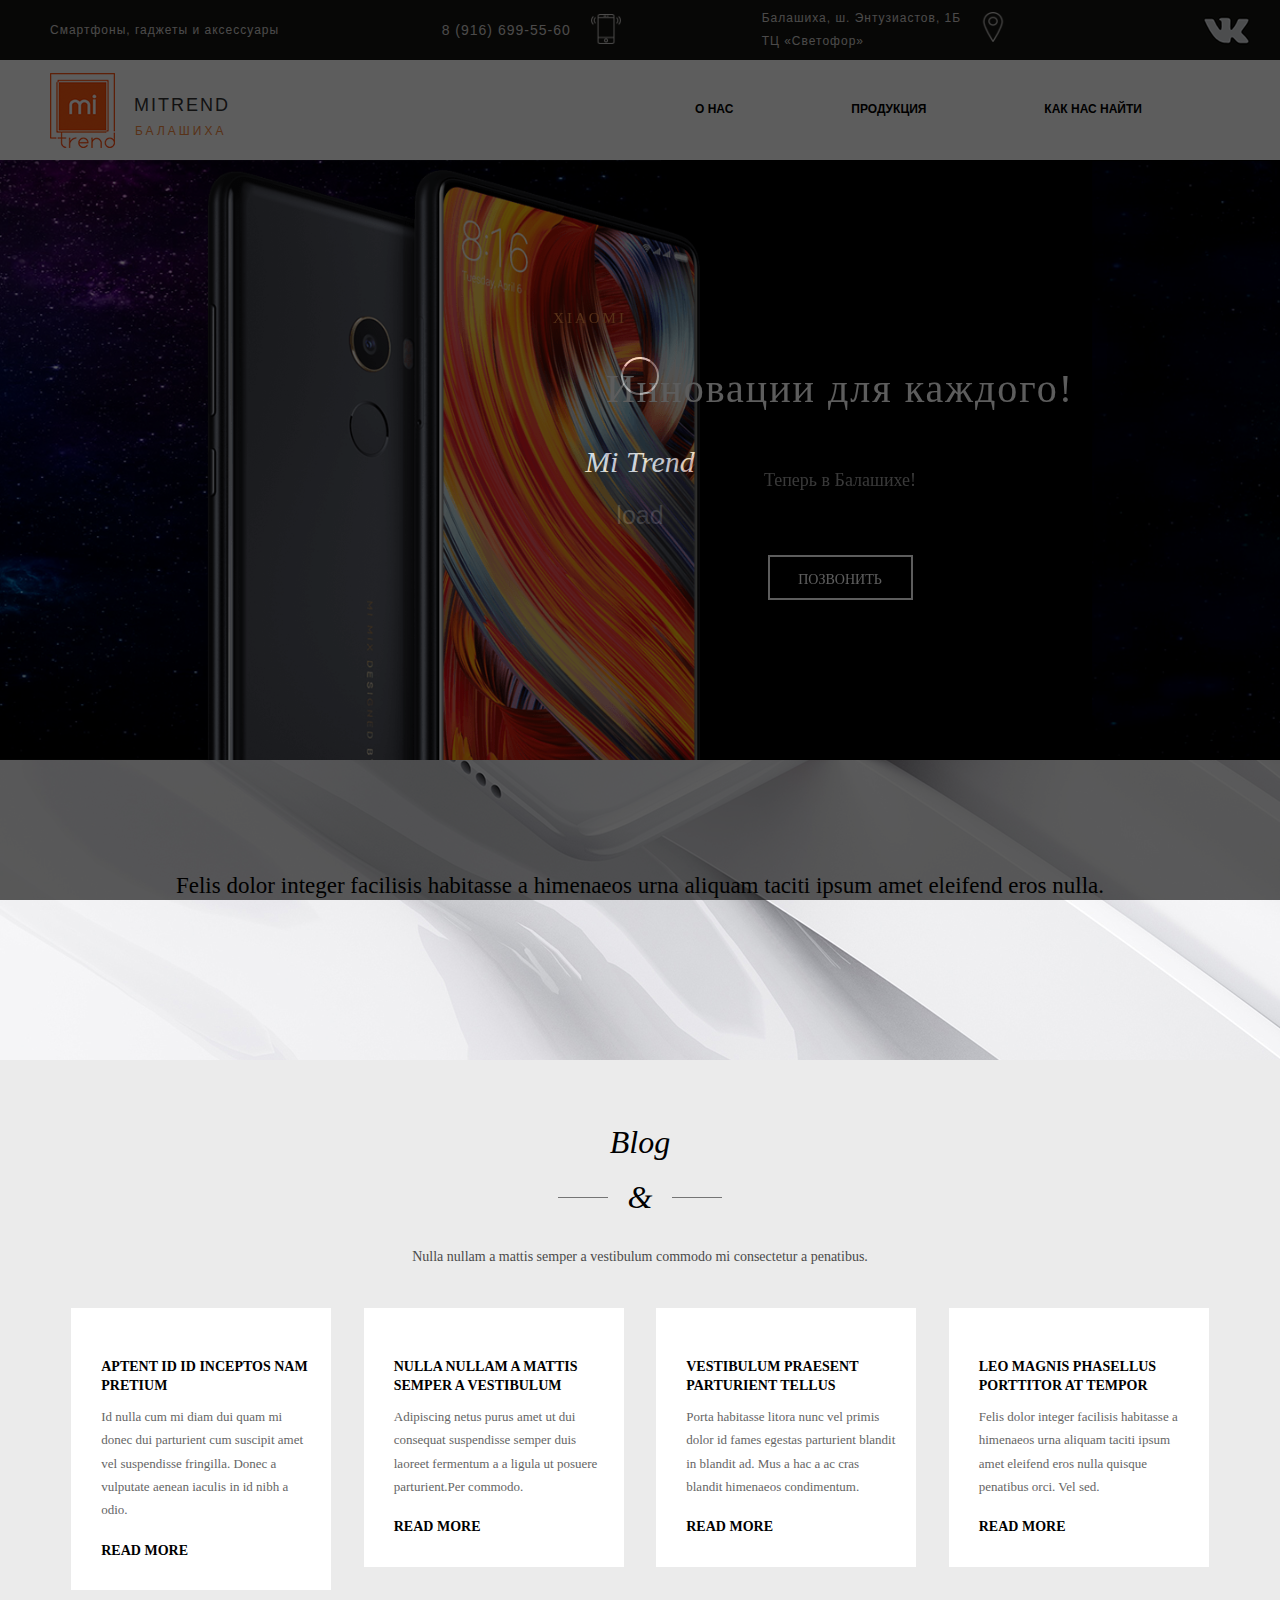
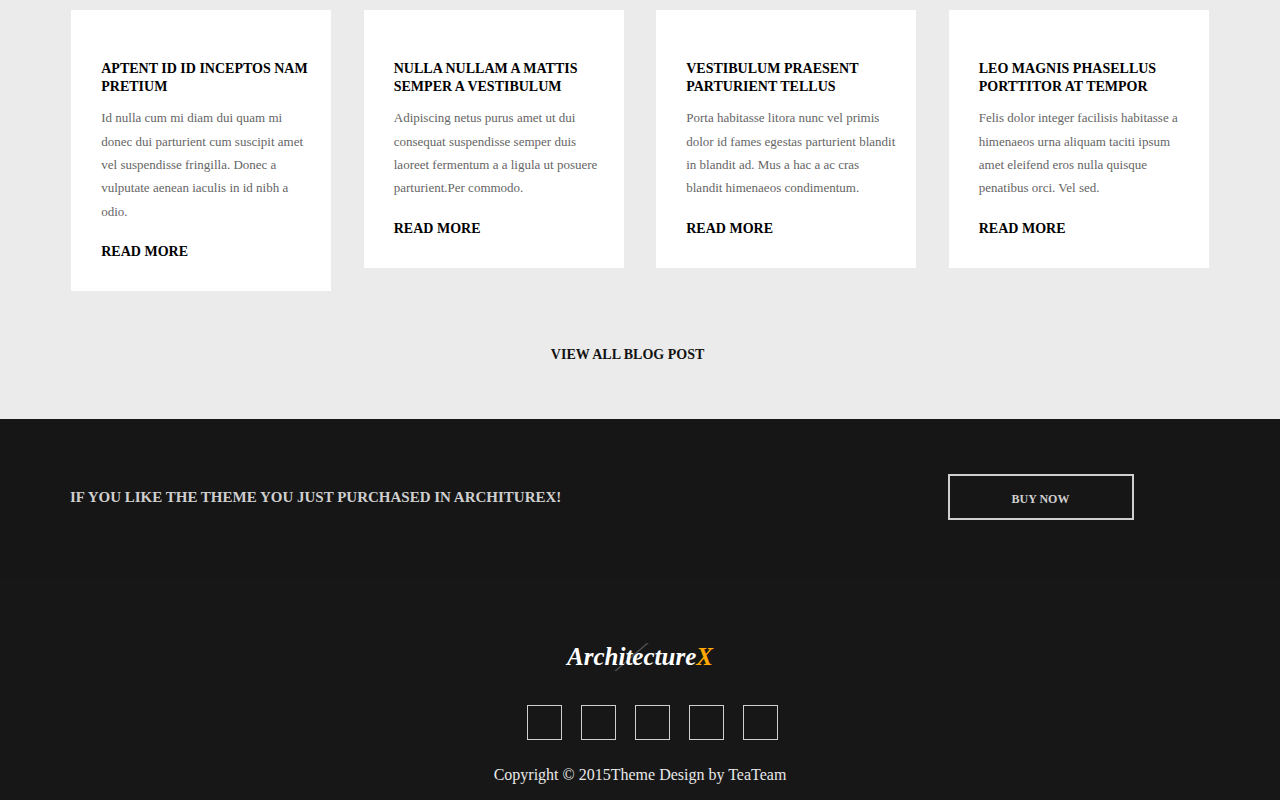
==== commit 2e4300a9: "Add files via upload" ====
--- a/index.html
+++ b/index.html
@@ -38,60 +38,72 @@
                 </picture>
                 
                     <br>
-                    <h1>ArchitectureX</h1>
+                    <h1>Mi Trend</h1>
                     <br>
                     <small>load</small>
             </div>
         </div>
   <!-- Main content -->
         <div class="header-row_menu_fix">
-                <div class="col-md-4 col-sm-3 col-logo_fix">
-                    
-                </div>
-                <div class="col-md-8 col-sm-9 col-menu_fix">
+               
+                <div class="col-md-12 col-sm-9 col-menu_fix">
                     <ul class="ull_fix">
                         <li>
-                            <a href="#home">HOME</a>
+                            <a href="#home">О НАС</a>
                             <div class="brd-btm_fix"></div>
                         </li>
                         <li>
-                            <a href="#projects">PROJECTS</a>
+                            <a href="#projects">ПРОДУКЦИЯ</a>
                             <div class="brd-btm_fix"></div>
                         </li>
                         <li>
-                            <a href="#wwd">WHAT WE DO</a>
+                            <a href="#wwd">КАК НАС НАЙТИ</a>
+                            <div class="brd-btm_fix"></div>
+                        </li>
+                     </ul>
+                </div>
+            </div>
+  <!--Header-top -->
+    <div class="header-top">
+        <div class="col-md-4 out-col_start"><span>Смартфоны, гаджеты и аксессуары</span></div>
+        <div class="col-md-3 tel">
+            <a href="tel:+79166995560">8 (916) 699-55-60</a>
+            <img src="img/smartphone.png" alt="">    
+        </div>
+        <div class="col-md-4 adr">
+            <span id=adr-top>Балашиха, ш. Энтузиастов, 1Б</span>
+            <br>
+            <span id=adr-bottom>ТЦ «Светофор»</span>
+            <img src="img/place-localizer.png" alt="">
+        </div>
+        <div class="col-md-1 vk">
+           <a href="https://vk.com/balashihaxiaomi"></a>
+        </div>
+    </div>
+  <!--Top-menu -->
+    <div class="top-menu">
+        <div class="col-md-6 mi-logo">
+            <img src="img/mi-logo.png" alt="">
+            <span class="logo-text1">MITREND</span>
+            <br>
+            <span class="logo-text2">БАЛАШИХА</span>
+        </div>
+        <div class="col-md-6 col-sm-9 top-menu_link">
+                    <ul class="ull_fix">
+                        <li>
+                            <a href="#home">О НАС</a>
                             <div class="brd-btm_fix"></div>
                         </li>
                         <li>
-                            <a href="#blog">BLOG</a>
+                            <a href="#projects">ПРОДУКЦИЯ</a>
                             <div class="brd-btm_fix"></div>
                         </li>
                         <li>
-                            <a href="#contact">CONTACT US</a>
+                            <a href="#wwd">КАК НАС НАЙТИ</a>
                             <div class="brd-btm_fix"></div>
                         </li>
-                        <li>
-                            <a class="search" href="#search"><i class="fa fa-search" aria-hidden="true"></i></a>
-                        </li>
-                    </ul>
-                </div>
-            </div>
-  <!--Сarousel -->
-    <div class="header-top">
-        <div class="col-md-4 out-col_start"><span>Смартфоны, гаджеты и аксессуары</span></div>
-        <div class="col-md-3">
-            <span>8 (916) 699-55-60</span>
-            <img src="img/smartphone.png" alt="">    
-        </div>
-        <div class="col-md-4">
-            <span>Балашиха, ш. Энтузиастов, 1Б</span>
-            <br>
-            <span>ТЦ «Светофор»</span>
-            <img src="img/place-localizer.png" alt="">
-        </div>
-        <div class="col-md-1">
-            <img src="img/vk.png" alt="">
-        </div>
+                     </ul>
+                </div>
     </div>
   <!--Сarousel -->   
     <div id="home" class="header">
@@ -111,54 +123,26 @@
             <input class="inp-search" type="text" onkeypress="search()">
             <a href="#search"><i class="fa fa-close" aria-hidden="true"></i></a>
         </div>
-        <div class="container cont-abs">
-            <div class="row header-row_menu">
-                <div class="col-md-4 col-sm-3 col-logo">
-                   
-                </div>
-                <div class="col-md-8 col-sm-9 col-menu">
-                    <ul class="ull">
-                        <li>
-                            <a href="#home">HOME</a>
-                            <div class="brd-btm"></div>
-                        </li>
-                        <li>
-                            <a href="#projects">PROJECTS</a>
-                            <div class="brd-btm"></div>
-                        </li>
-                        <li>
-                            <a href="#wwd">WHAT WE DO</a>
-                            <div class="brd-btm"></div>
-                        </li>
-                        <li>
-                            <a href="#blog">BLOG</a>
-                            <div class="brd-btm"></div>
-                        </li>
-                        <li>
-                            <a href="#contact">CONTACT US</a>
-                            <div class="brd-btm"></div>
-                        </li>
-                        <li>
-                            <a class="search" href="#"><i class="fa fa-search" aria-hidden="true"></i></a>
-                        </li>
-                    </ul>
-                </div>
-            </div>
+        <div class="cont-abs">
+            
             <div class="header-sld header-cont">
                 <div class="col-sld">
+                    <h3>XIAOMI</h3>
                     <h1>Инновации для каждого!</h1>
                     <h2>Теперь в Балашихе!</h2>
-                    <a class="sld-btn" href="#">ПОЗВОНИТЬ</a>
-                </div>hh
+                    <a class="sld-btn" href="tel:+79166995560">ПОЗВОНИТЬ</a>
+                </div>
                 <div class="col-sld">
-                    <h1>Architecture Design</h1>
-                    <h2>Way on future</h2>
-                    <a class="sld-btn" href="#">LEARN MORE</a>
+                    <h3>XIAOMI</h3>
+                    <h1>Инновации для каждого!</h1>
+                    <h2>Теперь в Балашихе!</h2>
+                    <a class="sld-btn" href="tel:+79166995560">ПОЗВОНИТЬ</a>
                 </div>
                 <div class="col-sld">
-                    <h1>Architecture Building</h1>
-                    <h2>New ideas</h2>
-                    <a class="sld-btn" href="#">LEARN MORE</a>
+                    <h3>XIAOMI</h3>
+                    <h1>Инновации для каждого!</h1>
+                    <h2>Теперь в Балашихе!</h2>
+                    <a class="sld-btn" href="tel:+79166995560">ПОЗВОНИТЬ</a>
                 </div>
             </div>
         </div>
--- a/css/main.css
+++ b/css/main.css
@@ -1293,9 +1293,8 @@
   margin-bottom: 2rem;
   display: inline-block;
   font-size: 3rem;
-  font-family: arial;
+  font-family: "Playfair Display";
   color: #fff;
-  font-style: italic;
 }
 
 #p_prldr .svg_anm {
@@ -1327,7 +1326,6 @@
   font-size: 2.5rem;
   line-height: 3.5rem;
   font-weight: 700;
-  font-style: italic;
   color: #fff;
   background-image: url("../img/logo-bg.png");
   background-repeat: no-repeat;
@@ -1345,46 +1343,41 @@
 }
 
 .header .cont-abs .header-row_menu .col-menu ul li:last-child,
-.header-row_menu_fix .col-menu_fix ul li:last-child {
+.header-row_menu_fix .col-menu_fix ul li:last-child,
+.top-menu .top-menu_link ul li:last-child {
   margin: 0!important;
 }
 
-.header-row_menu_fix .col-menu_fix ul li {
-  display: inline-block;
-  margin-right: 3rem;
-  position: relative;
-  line-height: 3.5rem;
-}
-
-.header .cont-abs .header-row_menu .col-menu ul li a,
-.header-row_menu_fix .col-menu_fix ul li a {
+.header-row_menu_fix .col-menu_fix ul {
+  height: 10rem;
+}
+
+.header-row_menu_fix .col-menu_fix ul li,
+.top-menu .top-menu_link ul li {
+  display: inline-block;
+  margin-right: 20%;
+}
+
+.header-row_menu_fix .col-menu_fix ul li y a,
+.top-menu .top-menu_link ul li a {
   height: 3.5rem;
   line-height: 3.5rem;
-  font-size: 1.4rem;
-  font-family: "Montserrat";
-  color: #ffa800;
+  font-size: 1.2rem;
+  font-family: "Montserrat",sans-serif;
+  color: #eee;
   font-weight: 700;
   text-transform: uppercase;
   text-decoration: none;
 }
 
-.header .cont-abs .header-row_menu .col-menu ul li a .fa-search,
-.header-row_menu_fix .col-menu_fix ul li a .fa-search {
-  font-size: 1.4rem;
-  color: #ffa800;
-}
-
-.header .cont-abs .header-row_menu .col-menu ul li a .fa-search:hover,
-.header .cont-abs .header-row_menu .col-menu ul li:hover a,
-.header-row_menu_fix .col-menu_fix ul li a .fa-search:hover,
 .header-row_menu_fix .col-menu_fix ul li:hover a,
-.projects-row_slider .arrow-left:hover i,
-.projects-row_slider .arrow-right:hover i {
-  color: #fff;
-}
-
-.header .cont-abs .header-row_menu .col-menu ul li:hover .brd-btm,
-.header-row_menu_fix .col-menu_fix ul li:hover .brd-btm_fix {
+.header-top .tel a:hover,
+.top-menu .top-menu_link ul li:hover a {
+  color: #f28942;
+}
+
+.header-row_menu_fix .col-menu_fix ul li:hover .brd-btm_fix,
+.top-menu .top-menu_link ul li:hover .brd-btm_fix {
   position: absolute;
   left: 50%;
   transition: all 300ms ease;
@@ -1394,20 +1387,111 @@
   -o-transform: translateX(-1.5rem);
   transform: translateX(-1.5rem);
   width: 3rem;
-  border: 1px solid #fff;
+  border: 1px solid #f28942;
 }
 
 .header-top {
   height: 6rem;
-  background-color: #000;
+  background-color: #151512;
+  font-family: 'Arial',sans-serif;
+  color: #cfccca;
+  letter-spacing: 1px;
+}
+
+.header-top .out-col_start {
+  padding-left: 5rem;
 }
 
 .header-top .out-col_start span {
   line-height: 6rem;
-  font-size: 16px;
-  font-family: 'Montserrat';
+  font-size: 12px;
+}
+
+.header-top .tel a {
+  display: inline-block;
+  line-height: 6rem;
+  font-size: 14px;
+  text-decoration: none;
   color: #cfccca;
-  font-weight: 300;
+}
+
+.header-top .tel img {
+  line-height: 6rem;
+  width: 30px;
+  position: relative;
+  left: 15px;
+  top: -2px;
+}
+
+.header-top .adr {
+  font-size: 12px;
+}
+
+.header-top .adr #adr-bottom,
+.header-top .adr #adr-top {
+  position: relative;
+  top: 10px;
+}
+
+.header-top .adr img {
+  width: 30px;
+  position: relative;
+  left: 110px;
+  top: -5px;
+}
+
+.header-top .vk {
+  height: 6rem;
+}
+
+.header-top .vk a {
+  display: block;
+  height: 6rem;
+  background: url("../img/vk.png") no-repeat center center;
+}
+
+.header-top .vk a:hover {
+  background: url("../img/vk_hover.png") no-repeat center center;
+}
+
+.top-menu,
+.top-menu .mi-logo,
+.top-menu .top-menu_link,
+.top-menu .top-menu_link ul {
+  height: 10rem;
+}
+
+.top-menu .mi-logo img {
+  position: relative;
+  top: 13px;
+  left: 35px;
+}
+
+.top-menu .mi-logo .logo-text1 {
+  position: relative;
+  left: 5rem;
+  top: 10px;
+  letter-spacing: 2px;
+  font-size: 18px;
+}
+
+.top-menu .mi-logo .logo-text2 {
+  position: relative;
+  left: 12rem;
+  top: -15px;
+  letter-spacing: 3px;
+  font-size: 12px;
+  color: #f28942;
+}
+
+.top-menu .top-menu_link ul li {
+  position: relative;
+  top: 3.1rem;
+  line-height: 3.5rem;
+}
+
+.top-menu .top-menu_link ul li a {
+  color: #000;
 }
 
 .header {
@@ -1416,7 +1500,7 @@
 }
 
 .header .carousel {
-  padding-top: 10rem;
+  margin: 0;
 }
 
 .header .carousel button {
@@ -1424,7 +1508,7 @@
 }
 
 .header .carousel .slide1 {
-  height: 50rem;
+  height: 60rem;
   width: 100%;
   background: url("../img/header-first.jpg") no-repeat center center;
   -webkit-background-size: cover!important;
@@ -1440,14 +1524,14 @@
 
 .header .carousel .slide1-img {
   position: absolute;
-  width: 300px;
+  width: 500px;
   top: 1rem;
   left: 20rem;
   z-index: 100;
 }
 
 .header .carousel .slide2 {
-  height: 50rem;
+  height: 60rem;
   width: 100%;
   background: url("../img/header-first.jpg") no-repeat center center;
   -webkit-background-size: cover!important;
@@ -1457,14 +1541,14 @@
 
 .header .carousel .slide2-img {
   position: absolute;
-  width: 350px;
+  width: 450px;
   top: 3rem;
   left: 20rem;
   z-index: 100;
 }
 
 .header .carousel .slide3 {
-  height: 50rem!important;
+  height: 60rem!important;
   width: 100%;
   background: url("../img/index-sound-bg.jpg") no-repeat center center;
   -webkit-background-size: cover!important;
@@ -1558,29 +1642,79 @@
   position: relative;
 }
 
+.header .cont-abs .header-row_menu .col-menu ul li a {
+  height: 3.5rem;
+  line-height: 3.5rem;
+  font-size: 1.4rem;
+  font-family: "Montserrat";
+  color: #ffa800;
+  font-weight: 700;
+  text-transform: uppercase;
+  text-decoration: none;
+}
+
+.header .cont-abs .header-row_menu .col-menu ul li a .fa-search {
+  font-size: 1.4rem;
+  color: #ffa800;
+}
+
+.authors-row_sld .auth-name span,
+.header .cont-abs .header-row_menu .col-menu ul li a .fa-search:hover,
+.header .cont-abs .header-row_menu .col-menu ul li:hover a,
+.projects-row_slider .arrow-left:hover i,
+.projects-row_slider .arrow-right:hover i {
+  color: #fff;
+}
+
+.header .cont-abs .header-row_menu .col-menu ul li:hover .brd-btm {
+  position: absolute;
+  left: 50%;
+  transition: all 300ms ease;
+  -webkit-transform: translateX(-1.5rem);
+  -moz-transform: translateX(-1.5rem);
+  -ms-transform: translateX(-1.5rem);
+  -o-transform: translateX(-1.5rem);
+  transform: translateX(-1.5rem);
+  width: 3rem;
+  border: 1px solid #fff;
+}
+
 .header .header-sld {
-  margin-top: 17rem;
+  margin-top: 15rem;
   margin-left: 40rem;
   text-align: center;
 }
 
+.header .header-sld .col-sld h3 {
+  position: relative;
+  left: -25rem;
+  top: -2rem;
+  font-size: 1.5rem;
+  font-family: "Raleway";
+  letter-spacing: 3px;
+  color: #f28942;
+}
+
 .header .header-sld .col-sld h1 {
-  font-size: 4.5rem;
-  font-family: "Playfair Display";
-  color: #fff;
-  font-style: italic;
-}
-
-.header .header-sld .col-sld h2 {
-  font-size: 24px;
+  font-size: 4rem;
+  letter-spacing: 2px;
   font-family: "Raleway";
   color: #fff;
+  font-weight: 300;
+  font-style: normal;
+}
+
+.header .header-sld .col-sld h2 {
+  margin-top: 6rem;
+  font-size: 18px;
+  font-family: "Raleway";
+  color: #9d9d9d;
 }
 
 .header .header-sld .col-sld .sld-btn {
   display: inline-block;
   transition: all 500ms ease;
-  margin-top: 2.5rem;
+  margin-top: 5.5rem;
   border-width: 2px;
   border-color: #fff;
   border-style: solid;
@@ -1589,9 +1723,9 @@
   height: 4.5rem;
   line-height: 4.5rem;
   font-size: 1.4rem;
-  font-family: "Montserrat";
+  font-family: "Raleway";
   color: #fff;
-  font-weight: 700;
+  font-weight: 400;
   text-decoration: none;
 }
 
@@ -1634,10 +1768,14 @@
 
 .projects-row_slider .col-content h1,
 .service-row_cap .col-serv_cap h1,
-.service-row_cap .col-serv_cap h2 {
+.service-row_cap .col-serv_cap h2,
+.top-parralax_content p {
   font-size: 3.2rem;
   font-family: "Playfair Display";
   color: #000;
+}
+
+.service-row_cap .col-serv_cap h2 {
   font-style: italic;
 }
 
@@ -1718,15 +1856,15 @@
 }
 
 .top-parralax {
-  margin-top: 8rem;
+  margin-top: 0;
   text-align: center;
   width: 100%;
   background-color: #161616;
 }
 
 .top-parralax_content {
-  height: 26rem;
-  background-image: url("../img/urban-header1.jpg");
+  height: 30rem;
+  background-image: url("../img/parallax-mi.jpg");
   background-repeat: no-repeat;
   background-position: center center;
   -webkit-background-size: fill;
@@ -1738,8 +1876,6 @@
 .top-parralax_content p {
   padding-top: 11rem;
   font-size: 2.3rem;
-  font-family: "Playfair Display";
-  color: #e9e9e9;
 }
 
 .projects {
@@ -1999,7 +2135,6 @@
   font-size: 3.2rem;
   font-family: "Playfair Display";
   color: #fff;
-  font-style: italic;
   line-height: 1.1;
 }
 
@@ -2127,10 +2262,6 @@
   line-height: 1.4;
 }
 
-.authors-row_sld .auth-name span {
-  color: #fff;
-}
-
 .blog {
   background-color: #ebebeb;
   padding-top: 4.5rem;
@@ -2143,11 +2274,13 @@
 }
 
 .blog-row_cap .col-blog_cap h1,
-.blog-row_cap .col-blog_cap h2,
-.footer .row-footer .col-footer h1 {
+.blog-row_cap .col-blog_cap h2 {
   font-size: 3.2rem;
   font-family: "Playfair Display";
   color: #000;
+}
+
+.blog-row_cap .col-blog_cap h2 {
   font-style: italic;
 }
 
@@ -2332,10 +2465,11 @@
 .footer .row-footer .col-footer h1 {
   margin: 0;
   display: inline-block;
+  font-family: "Playfair Display";
   font-size: 2.5rem;
   font-weight: 700;
   color: #fff;
-  ackground-image: url("../img/logo-bg.png");
+  background-image: url("../img/logo-bg.png");
   background-repeat: no-repeat;
   background-position: center;
 }
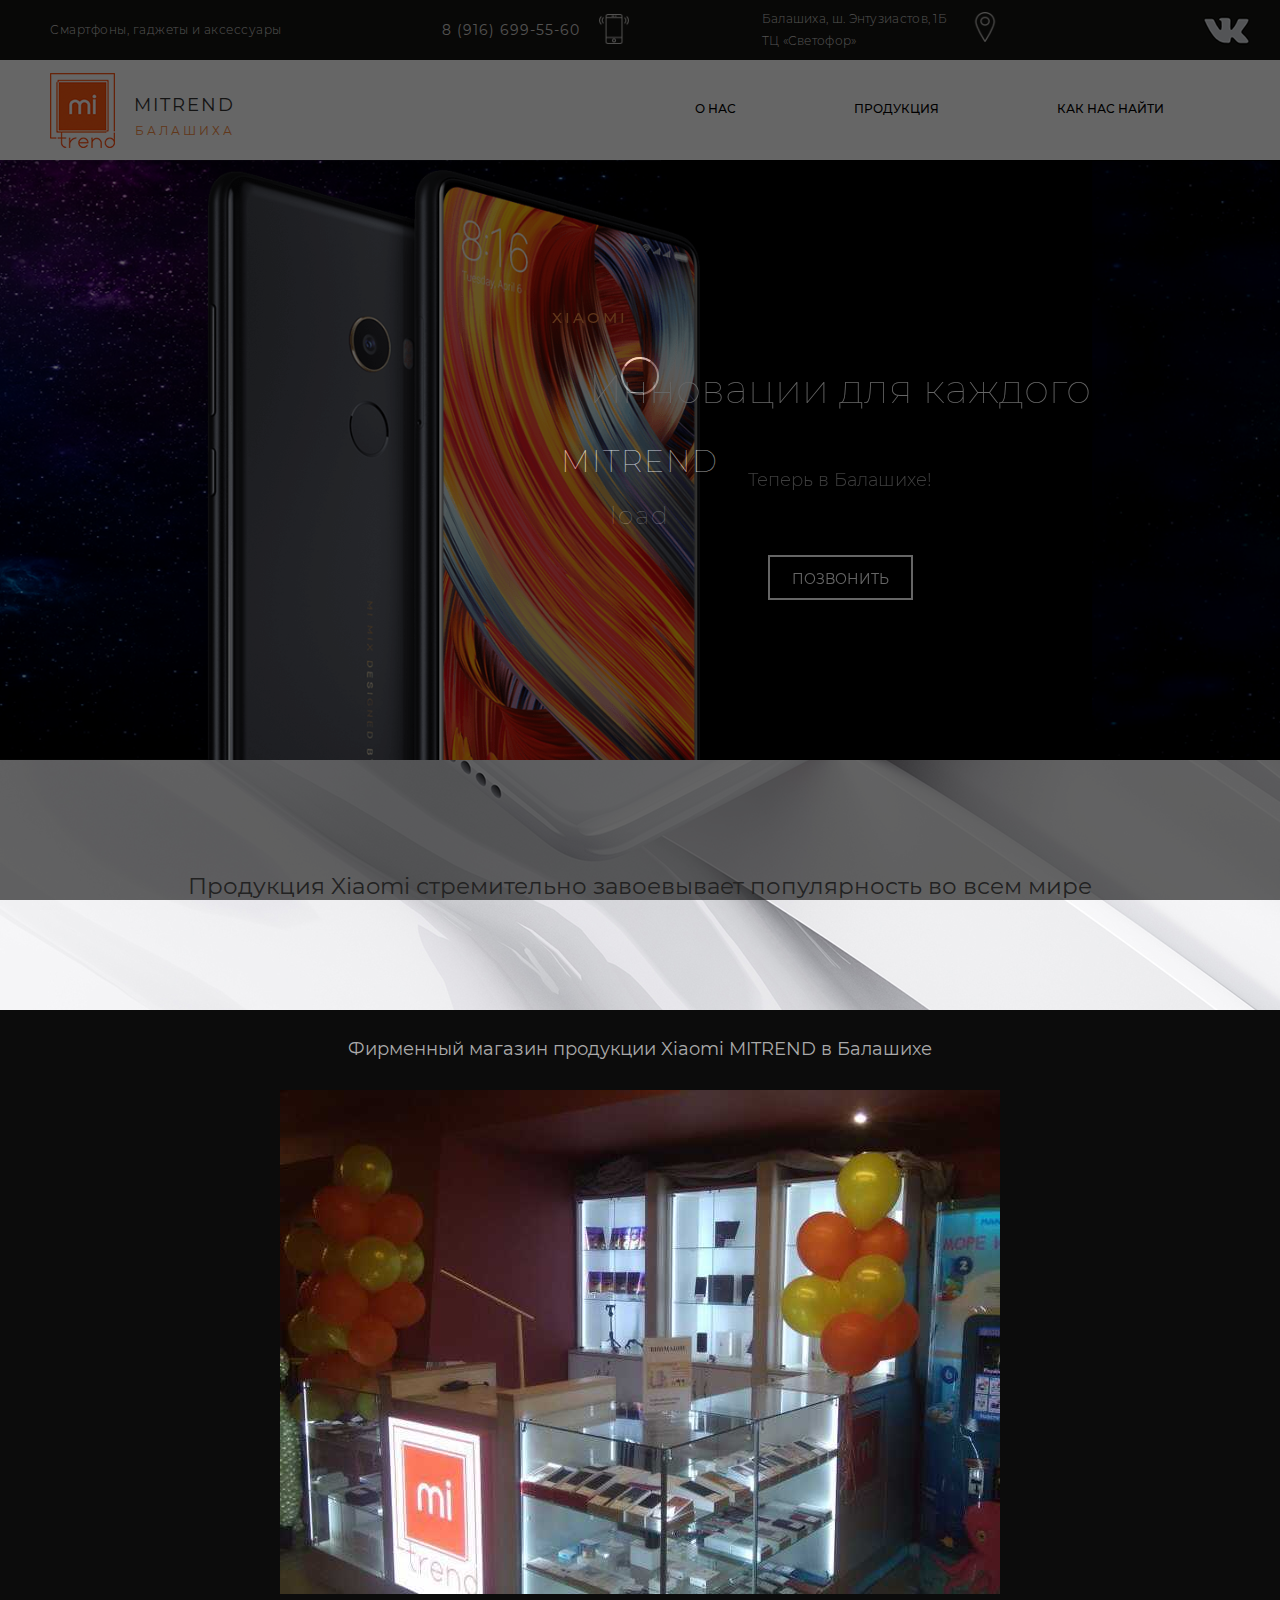
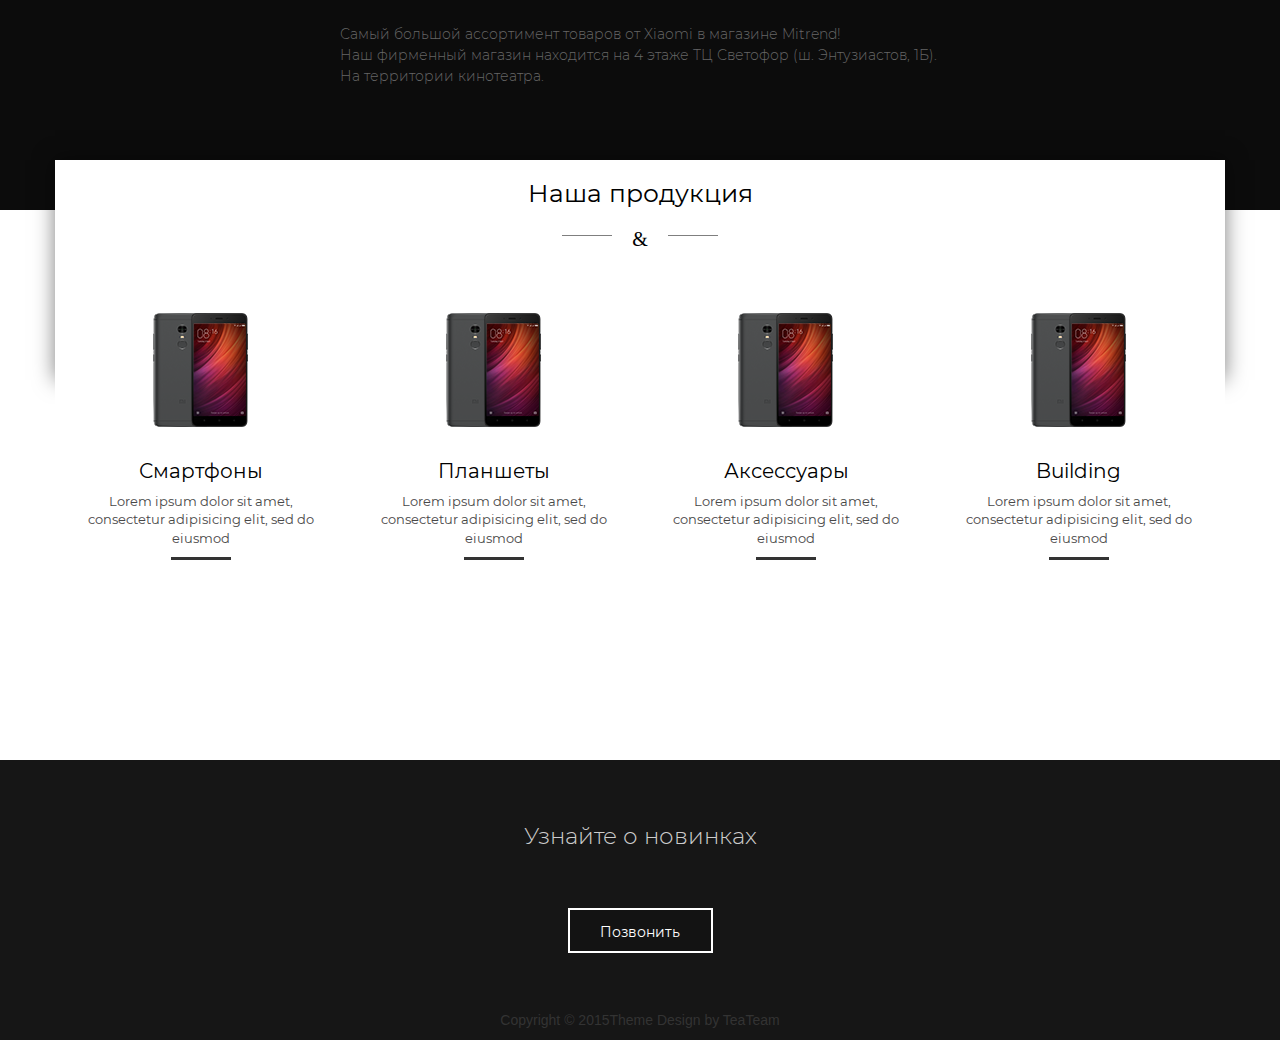
==== commit 9ac85f44: "Add files via upload" ====
--- a/index.html
+++ b/index.html
@@ -9,8 +9,8 @@
     <meta name="author" content="">
     
     <!-- The above 3 meta tags *must* come first in the head; any other head content must come *after* these tags -->
-    <title>Architecture</title>
-    <link rel="icon" type="image/png" href="img/favicon.png" sizes="16x16">
+    <title>MITREND</title>
+    <link rel="icon" type="image/png" href="img/micon.png" sizes="16x16">
     <!-- Bootstrap -->
     <link href="css/bootstrap.min.css" rel="stylesheet">
     <link href="css/font-awesome.min.css" rel="stylesheet">
@@ -18,7 +18,7 @@
     <link rel="stylesheet" href="css/slick-theme.css">
     <link rel="stylesheet" href="css/slick.css">
     <link href="css/main.css" rel="stylesheet">
-    <link href="https://fonts.googleapis.com/css?family=Montserrat:300,400,500,600&amp;subset=cyrillic" rel="stylesheet">
+    
     
     <!-- HTML5 shim and Respond.js for IE8 support of HTML5 elements and media queries -->
     <!-- WARNING: Respond.js doesn't work if you view the page via file:// -->
@@ -38,7 +38,7 @@
                 </picture>
                 
                     <br>
-                    <h1>Mi Trend</h1>
+                    <h1>MITREND</h1>
                     <br>
                     <small>load</small>
             </div>
@@ -49,22 +49,26 @@
                 <div class="col-md-12 col-sm-9 col-menu_fix">
                     <ul class="ull_fix">
                         <li>
-                            <a href="#home">О НАС</a>
+                            <a href="#home">ГЛАВНАЯ</a>
                             <div class="brd-btm_fix"></div>
                         </li>
                         <li>
-                            <a href="#projects">ПРОДУКЦИЯ</a>
+                            <a href="#aboutus">О НАС</a>
                             <div class="brd-btm_fix"></div>
                         </li>
                         <li>
-                            <a href="#wwd">КАК НАС НАЙТИ</a>
+                            <a href="#goods">ПРОДУКЦИЯ</a>
+                            <div class="brd-btm_fix"></div>
+                        </li>
+                        <li>
+                            <a href="#place">КАК НАС НАЙТИ</a>
                             <div class="brd-btm_fix"></div>
                         </li>
                      </ul>
                 </div>
             </div>
   <!--Header-top -->
-    <div class="header-top">
+    <div id="home" class="header-top">
         <div class="col-md-4 out-col_start"><span>Смартфоны, гаджеты и аксессуары</span></div>
         <div class="col-md-3 tel">
             <a href="tel:+79166995560">8 (916) 699-55-60</a>
@@ -91,22 +95,22 @@
         <div class="col-md-6 col-sm-9 top-menu_link">
                     <ul class="ull_fix">
                         <li>
-                            <a href="#home">О НАС</a>
+                            <a href="#aboutus">О НАС</a>
                             <div class="brd-btm_fix"></div>
                         </li>
                         <li>
-                            <a href="#projects">ПРОДУКЦИЯ</a>
+                            <a href="#goods">ПРОДУКЦИЯ</a>
                             <div class="brd-btm_fix"></div>
                         </li>
                         <li>
-                            <a href="#wwd">КАК НАС НАЙТИ</a>
+                            <a href="#place">КАК НАС НАЙТИ</a>
                             <div class="brd-btm_fix"></div>
                         </li>
                      </ul>
                 </div>
     </div>
   <!--Сarousel -->   
-    <div id="home" class="header">
+    <div  class="header">
         <div class="carousel fade-slide">
                 
                 <div><div class="slide1"></div>
@@ -128,70 +132,84 @@
             <div class="header-sld header-cont">
                 <div class="col-sld">
                     <h3>XIAOMI</h3>
-                    <h1>Инновации для каждого!</h1>
+                    <h1>Инновации для каждого</h1>
                     <h2>Теперь в Балашихе!</h2>
                     <a class="sld-btn" href="tel:+79166995560">ПОЗВОНИТЬ</a>
                 </div>
                 <div class="col-sld">
                     <h3>XIAOMI</h3>
-                    <h1>Инновации для каждого!</h1>
+                    <h1>Стиль, пробуждающий чувства</h1>
                     <h2>Теперь в Балашихе!</h2>
                     <a class="sld-btn" href="tel:+79166995560">ПОЗВОНИТЬ</a>
                 </div>
                 <div class="col-sld">
                     <h3>XIAOMI</h3>
-                    <h1>Инновации для каждого!</h1>
+                    <h1>Тонкий намек на твое превосходство</h1>
                     <h2>Теперь в Балашихе!</h2>
                     <a class="sld-btn" href="tel:+79166995560">ПОЗВОНИТЬ</a>
                 </div>
             </div>
         </div>
     </div>
- <!--   <div class="service container">
+
+    <div class="top-parralax">
+        <div class="top-parralax_content">
+            <p>Продукция Xiaomi стремительно завоевывает популярность во всем мире</p>
+        </div>
+        
+    </div>
+    <!--About Us-->
+    <div id="aboutus" class="content-aboutus">
+        <h1>Фирменный магазин продукции Xiaomi MITREND в Балашихе</h1>
+        <img src="img/Mishop.jpg" alt="">
+        <div class="aboutus-text">Самый большой ассортимент товаров от Xiaomi в магазине Mitrend!&nbsp&nbsp&nbsp&nbsp&nbsp&nbsp&nbsp&nbsp&nbsp&nbsp&nbsp&nbsp&nbsp&nbsp&nbsp&nbsp&nbsp&nbsp&nbsp Наш фирменный магазин находится на 4 этаже ТЦ Светофор (ш. Энтузиастов, 1Б). На территории кинотеатра.</div>
+    </div>
+    <!--Goods-->
+   <div id="goods" class="service container">
         <div class="box-shadow"></div>
         <div class="row service-row_cap">
             <div class="col-md-12 col-serv_cap">
-                <h1>Our Services</h1>
+                <h1>Наша продукция</h1>
                 <h2>&</h2>
-                <p>Built is the template designed specially for architectures and builders, So start building you web site with built.</p>
+                
             </div>
         </div>
         <div class="box-shadow_over"></div>
         <div class="row service-row_box">
             <div class="col-md-3 col-ser_box">
                 <div class="ser-hover">
-                    <div class="box-img">
-                        <i class="fa fa-file-archive-o" aria-hidden="true"></i>
+                    <div class="">
+                       <img src="img/Redmi-note4-black.png-width=140&height=140.png" alt="">
                     </div>
-                    <h2>Consulting</h2>
+                    <h2>Смартфоны</h2>
                     <p>Lorem ipsum dolor sit amet, consectetur adipisicing elit, sed do eiusmod </p>
                     <div class="brd-btm_serv"></div>
                 </div>
             </div>
             <div class="col-md-3 col-ser_box">
                 <div class="ser-hover">
-                    <div class="box-img">
-                       <i class="fa fa-pencil" aria-hidden="true"></i> 
+                    <div class="">
+                       <img src="img/Redmi-note4-black.png-width=140&height=140.png" alt=""> 
                     </div>
-                    <h2>Design</h2>
+                    <h2>Планшеты</h2>
                     <p>Lorem ipsum dolor sit amet, consectetur adipisicing elit, sed do eiusmod </p>
                     <div class="brd-btm_serv"></div>
                 </div>
             </div>
             <div class="col-md-3 col-ser_box">
                 <div class="ser-hover">
-                    <div class="box-img">
-                        <i class="fa fa-clock-o" aria-hidden="true"></i>
+                    <div class="">
+                        <img src="img/Redmi-note4-black.png-width=140&height=140.png" alt="">
                     </div>
-                    <h2>Planning</h2>
+                    <h2>Аксессуары</h2>
                     <p>Lorem ipsum dolor sit amet, consectetur adipisicing elit, sed do eiusmod </p>
                     <div class="brd-btm_serv"></div>
                 </div>
             </div>
             <div class="col-md-3 col-ser_box">
                 <div class="ser-hover">
-                    <div class="box-img">
-                        <i class="fa fa-home" aria-hidden="true"></i>
+                    <div class="">
+                        <img src="img/Redmi-note4-black.png-width=140&height=140.png" alt="">
                     </div>
                     <h2>Building</h2>
                     <p>Lorem ipsum dolor sit amet, consectetur adipisicing elit, sed do eiusmod </p>
@@ -199,517 +217,24 @@
                 </div>
             </div>
         </div>
-    </div> -->
-    <div class="top-parralax">
-        <div class="top-parralax_content">
-            <p>Felis dolor integer facilisis habitasse a himenaeos urna aliquam taciti ipsum amet eleifend eros nulla.</p>
-        </div>
-        
-    </div>
-<!-- <a id="projects"></a>
-    <div  class="projects">
-        <div class="container">
-            <div class="row projects-row_nav">
-                <div class="col-md-3"></div>
-                <div class="col-md-9 col-nav">
-                    <ul>
-                        <li><a href="#all-stat" id="all">ALL PROJECTS</a></li>
-                        <li><a href="#build-stat" id="build">BUILDINGS</a></li>
-                        <li><a href="#interior-stat" id="interior">INTERIOR DESIGN</a></li>
-                        <li><a href="#isolation-stat" id="isolation">ISOLATION</a></li>
-                        <li><a href="#plumbing-stat" id="plumbing">PLUMBING</a></li>
-                        <li><a href="#tiling-stat" id="tiling">TILING</a></li>
-                    </ul>
-                </div>
-            </div>
-            <div class="row projects-row_slider">
-                <div class="col-md-3 col-content">
-                    <h1>Our Projects</h1>
-                    <div class="brd"></div>
-                    <p>Ac eros conubia libero condimentum ullamcorper a sapien vulputate nam quam condimentum sagittis eu ipsum a ultricies dui eget consectetur luctus class et.</p>
-                </div>
-                <div class="col-md-9 tab-content" >
-                    <div class="arrow-left">
-                        <i class="fa fa-arrow-left" aria-hidden="true"></i>
-                    </div>
-                    <div class="arrow-right">
-                        <i class="fa fa-arrow-right" aria-hidden="true"></i>
-                    </div> -->
-                    <!-- Slider all-tab-->
-                   <!-- <div class="row multiple-projects_all all-tab">
-                        <div class="col-md-4 col-slider">
-                            <div class="sld-img1"></div>
-                            <div class="sld-txt">
-                                <h3>HOTEL BUILDING</h3>
-                                <p>Lorem ipsum dolor sit amed..</p>
-                                <a href="#">VIEW&nbsp;&nbsp;&nbsp;&nbsp;<i class="fa fa-search" aria-hidden="true"></i></a>
-                            </div>
-                        </div>
-                        <div class="col-md-4 col-slider">
-                            <div class="sld-img2"></div>
-                            <div class="sld-txt">
-                                <h3>MUSEUM BUILDING</h3>
-                                <p>Lorem ipsum dolor sit amed..</p>
-                                <a href="#">VIEW&nbsp;&nbsp;&nbsp;&nbsp;<i class="fa fa-search" aria-hidden="true"></i></a>
-                            </div>
-                        </div>
-                        <div class="col-md-4 col-slider">
-                            <div class="sld-img3"></div>
-                            <div class="sld-txt">
-                                <h3>TEMPLE BUILDING</h3>
-                                <p>Lorem ipsum dolor sit amed..</p>
-                                <a href="#">VIEW&nbsp;&nbsp;&nbsp;&nbsp;<i class="fa fa-search" aria-hidden="true"></i></a>
-                            </div>
-                        </div>
-                        <div class="col-md-4 col-slider">
-                            <div class="sld-img1"></div>
-                            <div class="sld-txt">
-                                <h3>HOTEL BUILDING</h3>
-                                <p>Lorem ipsum dolor sit amed..</p>
-                                <a href="#">VIEW&nbsp;&nbsp;&nbsp;&nbsp;<i class="fa fa-search" aria-hidden="true"></i></a>
-                            </div>
-                        </div>
-                        <div class="col-md-4 col-slider">
-                            <div class="sld-img2"></div>
-                            <div class="sld-txt">
-                                <h3>MUSEUM BUILDING</h3>
-                                <p>Lorem ipsum dolor sit amed..</p>
-                                <a href="#">VIEW&nbsp;&nbsp;&nbsp;&nbsp;<i class="fa fa-search" aria-hidden="true"></i></a>
-                            </div>
-                        </div>
-                        <div class="col-md-4 col-slider">
-                            <div class="sld-img3"></div>
-                            <div class="sld-txt">
-                                <h3>TEMPLE BUILDING</h3>
-                                <p>Lorem ipsum dolor sit amed..</p>
-                                <a href="#">VIEW&nbsp;&nbsp;&nbsp;&nbsp;<i class="fa fa-search" aria-hidden="true"></i></a>
-                            </div>
-                        </div>
-                    </div> -->
-                    <!-- Slider build-tab-->
-                   <!-- <div class="row multiple-projects_build build-tab">
-                        <div class="col-md-4 col-slider">
-                            <div class="sld-img1"></div>
-                            <div class="sld-txt">
-                                <h3>HOTEL BUILDING</h3>
-                                <p>Lorem ipsum dolor sit amed..</p>
-                                <a href="#">VIEW&nbsp;&nbsp;&nbsp;&nbsp;<i class="fa fa-search" aria-hidden="true"></i></a>
-                            </div>
-                        </div>
-                        <div class="col-md-4 col-slider">
-                            <div class="sld-img2"></div>
-                            <div class="sld-txt">
-                                <h3>MUSEUM BUILDING</h3>
-                                <p>Lorem ipsum dolor sit amed..</p>
-                                <a href="#">VIEW&nbsp;&nbsp;&nbsp;&nbsp;<i class="fa fa-search" aria-hidden="true"></i></a>
-                            </div>
-                        </div>
-                        <div class="col-md-4 col-slider">
-                            <div class="sld-img3"></div>
-                            <div class="sld-txt">
-                                <h3>TEMPLE BUILDING</h3>
-                                <p>Lorem ipsum dolor sit amed..</p>
-                                <a href="#">VIEW&nbsp;&nbsp;&nbsp;&nbsp;<i class="fa fa-search" aria-hidden="true"></i></a>
-                            </div>
-                        </div>
-                        <div class="col-md-4 col-slider">
-                            <div class="sld-img1"></div>
-                            <div class="sld-txt">
-                                <h3>HOTEL BUILDING</h3>
-                                <p>Lorem ipsum dolor sit amed..</p>
-                                <a href="#">VIEW&nbsp;&nbsp;&nbsp;&nbsp;<i class="fa fa-search" aria-hidden="true"></i></a>
-                            </div>
-                        </div>
-                    </div> -->
-                    <!-- Slider interior-tab-->
-                  <!--  <div class="row multiple-projects_interior interior-tab">
-                        <div class="col-md-4 col-slider">
-                            <div class="sld-img1"></div>
-                            <div class="sld-txt">
-                                <h3>HOTEL BUILDING</h3>
-                                <p>Lorem ipsum dolor sit amed..</p>
-                                <a href="#">VIEW&nbsp;&nbsp;&nbsp;&nbsp;<i class="fa fa-search" aria-hidden="true"></i></a>
-                            </div>
-                        </div>
-                        <div class="col-md-4 col-slider">
-                            <div class="sld-img2"></div>
-                            <div class="sld-txt">
-                                <h3>MUSEUM BUILDING</h3>
-                                <p>Lorem ipsum dolor sit amed..</p>
-                                <a href="#">VIEW&nbsp;&nbsp;&nbsp;&nbsp;<i class="fa fa-search" aria-hidden="true"></i></a>
-                            </div>
-                        </div>
-                        <div class="col-md-4 col-slider">
-                            <div class="sld-img3"></div>
-                            <div class="sld-txt">
-                                <h3>TEMPLE BUILDING</h3>
-                                <p>Lorem ipsum dolor sit amed..</p>
-                                <a href="#">VIEW&nbsp;&nbsp;&nbsp;&nbsp;<i class="fa fa-search" aria-hidden="true"></i></a>
-                            </div>
-                        </div>
-                        <div class="col-md-4 col-slider">
-                            <div class="sld-img1"></div>
-                            <div class="sld-txt">
-                                <h3>HOTEL BUILDING</h3>
-                                <p>Lorem ipsum dolor sit amed..</p>
-                                <a href="#">VIEW&nbsp;&nbsp;&nbsp;&nbsp;<i class="fa fa-search" aria-hidden="true"></i></a>
-                            </div>
-                        </div>
-                    </div> -->
-                    <!-- Slider isolation-tab-->
-                   <!-- <div class="row multiple-projects_isolation isolation-tab">
-                        <div class="col-md-4 col-slider">
-                            <div class="sld-img1"></div>
-                            <div class="sld-txt">
-                                <h3>HOTEL BUILDING</h3>
-                                <p>Lorem ipsum dolor sit amed..</p>
-                                <a href="#">VIEW&nbsp;&nbsp;&nbsp;&nbsp;<i class="fa fa-search" aria-hidden="true"></i></a>
-                            </div>
-                        </div>
-                        <div class="col-md-4 col-slider">
-                            <div class="sld-img2"></div>
-                            <div class="sld-txt">
-                                <h3>MUSEUM BUILDING</h3>
-                                <p>Lorem ipsum dolor sit amed..</p>
-                                <a href="#">VIEW&nbsp;&nbsp;&nbsp;&nbsp;<i class="fa fa-search" aria-hidden="true"></i></a>
-                            </div>
-                        </div>
-                        <div class="col-md-4 col-slider">
-                            <div class="sld-img3"></div>
-                            <div class="sld-txt">
-                                <h3>TEMPLE BUILDING</h3>
-                                <p>Lorem ipsum dolor sit amed..</p>
-                                <a href="#">VIEW&nbsp;&nbsp;&nbsp;&nbsp;<i class="fa fa-search" aria-hidden="true"></i></a>
-                            </div>
-                        </div>
-                        <div class="col-md-4 col-slider">
-                            <div class="sld-img1"></div>
-                            <div class="sld-txt">
-                                <h3>HOTEL BUILDING</h3>
-                                <p>Lorem ipsum dolor sit amed..</p>
-                                <a href="#">VIEW&nbsp;&nbsp;&nbsp;&nbsp;<i class="fa fa-search" aria-hidden="true"></i></a>
-                            </div>
-                        </div>
-                    </div>-->
-                    <!-- Slider plumbing-tab-->
-                    <!--<div class="row multiple-projects_plumbing plumbing-tab">
-                        <div class="col-md-4 col-slider">
-                            <div class="sld-img1"></div>
-                            <div class="sld-txt">
-                                <h3>HOTEL BUILDING</h3>
-                                <p>Lorem ipsum dolor sit amed..</p>
-                                <a href="#">VIEW&nbsp;&nbsp;&nbsp;&nbsp;<i class="fa fa-search" aria-hidden="true"></i></a>
-                            </div>
-                        </div>
-                        <div class="col-md-4 col-slider">
-                            <div class="sld-img2"></div>
-                            <div class="sld-txt">
-                                <h3>MUSEUM BUILDING</h3>
-                                <p>Lorem ipsum dolor sit amed..</p>
-                                <a href="#">VIEW&nbsp;&nbsp;&nbsp;&nbsp;<i class="fa fa-search" aria-hidden="true"></i></a>
-                            </div>
-                        </div>
-                        <div class="col-md-4 col-slider">
-                            <div class="sld-img3"></div>
-                            <div class="sld-txt">
-                                <h3>TEMPLE BUILDING</h3>
-                                <p>Lorem ipsum dolor sit amed..</p>
-                                <a href="#">VIEW&nbsp;&nbsp;&nbsp;&nbsp;<i class="fa fa-search" aria-hidden="true"></i></a>
-                            </div>
-                        </div>
-                        <div class="col-md-4 col-slider">
-                            <div class="sld-img1"></div>
-                            <div class="sld-txt">
-                                <h3>HOTEL BUILDING</h3>
-                                <p>Lorem ipsum dolor sit amed..</p>
-                                <a href="#">VIEW&nbsp;&nbsp;&nbsp;&nbsp;<i class="fa fa-search" aria-hidden="true"></i></a>
-                            </div>
-                        </div>
-                    </div> -->
-                    <!-- Slider tiling-tab-->
-                    <!--<div class="row multiple-projects_tiling tiling-tab">
-                        <div class="col-md-4 col-slider">
-                            <div class="sld-img1"></div>
-                            <div class="sld-txt">
-                                <h3>HOTEL BUILDING</h3>
-                                <p>Lorem ipsum dolor sit amed..</p>
-                                <a href="#">VIEW&nbsp;&nbsp;&nbsp;&nbsp;<i class="fa fa-search" aria-hidden="true"></i></a>
-                            </div>
-                        </div>
-                        <div class="col-md-4 col-slider">
-                            <div class="sld-img2"></div>
-                            <div class="sld-txt">
-                                <h3>MUSEUM BUILDING</h3>
-                                <p>Lorem ipsum dolor sit amed..</p>
-                                <a href="#">VIEW&nbsp;&nbsp;&nbsp;&nbsp;<i class="fa fa-search" aria-hidden="true"></i></a>
-                            </div>
-                        </div>
-                        <div class="col-md-4 col-slider">
-                            <div class="sld-img3"></div>
-                            <div class="sld-txt">
-                                <h3>TEMPLE BUILDING</h3>
-                                <p>Lorem ipsum dolor sit amed..</p>
-                                <a href="#">VIEW&nbsp;&nbsp;&nbsp;&nbsp;<i class="fa fa-search" aria-hidden="true"></i></a>
-                            </div>
-                        </div>
-                        <div class="col-md-4 col-slider">
-                            <div class="sld-img1"></div>
-                            <div class="sld-txt">
-                                <h3>HOTEL BUILDING</h3>
-                                <p>Lorem ipsum dolor sit amed..</p>
-                                <a href="#">VIEW&nbsp;&nbsp;&nbsp;&nbsp;<i class="fa fa-search" aria-hidden="true"></i></a>
-                            </div>
-                        </div>
-                    </div>
-                </div>
-            </div>
-        </div>
-    </div>
-    <div class="client">
-        <div class="container">
-            <div class="row client-row">
-                <div class="col-md-12 client-col">
-                    <a class="left-btn" href="#"><i class="fa fa-arrow-left" aria-hidden="true"></i></a>
-                    <a class="right-btn" href="#"><i class="fa fa-arrow-right" aria-hidden="true"></i></a>
-                        
-                        <div class="multiple-clients sld-client">
-                            <div class="client client-img1"><img src="img/reebok.png" alt=""></div>
-                            <div class="client client-img2"><img src="img/lotto.png" alt=""></div>
-                            <div class="client client-img3"><img src="img/converse.png" alt=""></div>
-                            <div class="client client-img4"><img src="img/soyea.png" alt=""></div>
-                            <div class="client client-img5"><img src="img/adidas.png" alt=""></div>
-                            <div class="client client-img1"><img src="img/reebok.png" alt=""></div>
-                            <div class="client client-img2"><img src="img/lotto.png" alt=""></div>
-                            <div class="client client-img3"><img src="img/converse.png" alt=""></div>
-                            <div class="client client-img4"><img src="img/soyea.png" alt=""></div>
-                            <div class="client client-img5"><img src="img/adidas.png" alt=""></div>
-                            
-                        </div>
-                    </div>
-               </div>
-        </div>
- 
-    </div>
-    <a id="wwd"></a>
-    <div  class="authors">
-        <div class="container">
-            <div class="row authors-row_cap">
-                <div class="col-md-12 col-auth_cap">
-                    <h1>What They Say</h1>
-                    <h2>&</h2>
-                </div>
-            </div>
-            <div class="row authors-row_sld">
-                <div class="col-md12 col-auth_sld">
-                    <div class="multiple-authors">
-                        <div class="auth-sld">
-                            <img src="img/author-1.jpg" alt="">
-                        </div>
-                        <div class="auth-sld">
-                            <img class="black" src="img/author-2-black.jpg" alt="">
-                            <img class="color" src="img/author-2.jpg" alt="">
-                        </div>
-                        <div class="auth-sld">
-                            <img class="black" src="img/author-3-black.jpg" alt="">
-                            <img class="color" src="img/author-3.jpg" alt="">
-                        </div>
-                        <div class="auth-sld">
-                            <img class="black" src="img/author-4-black.jpg" alt="">
-                            <img class="color" src="img/author-4.jpg" alt="">
-                        </div>
-                        <div class="auth-sld">
-                            <img class="black" src="img/author-5-black.jpg" alt="">
-                            <img class="color" src="img/author-5.jpg" alt="">
-                        </div>
-                        <div class="auth-sld">
-                            <img src="img/author-1.jpg" alt="">
-                        </div>
-                        <div class="auth-sld">
-                            <img class="black" src="img/author-2-black.jpg" alt="">
-                            <img class="color" src="img/author-2.jpg" alt="">
-                        </div>
-                        <div class="auth-sld">
-                            <img class="black" src="img/author-3-black.jpg" alt="">
-                            <img class="color" src="img/author-3.jpg" alt="">
-                        </div>
-                        <div class="auth-sld">
-                            <img class="black" src="img/author-4-black.jpg" alt="">
-                            <img class="color" src="img/author-4.jpg" alt="">
-                        </div>
-                        <div class="auth-sld">
-                            <img class="black" src="img/author-5-black.jpg" alt="">
-                            <img class="color" src="img/author-5.jpg" alt="">
-                        </div>
-                        
-                    </div>
-                </div>
-                <div  class="authors-cont">
-                    <div class="cont-sld">
-                        <p>Lectus sem potenti placerat taciti nullam sit proin lacus sociis posuere cras eu nostra a aenean maecenas nibh ad metus. Ad parturient vestibulum mi magnis adipiscing ullamcorper ac a dolor potenti a eget amet a porttitor.</p>
-                        <div class="brd"></div>
-                        <div class="auth-name">JOHN DOE <span>- ENVATO</span></div>
-                    </div>
-                    <div class="cont-sld">
-                        <p>Lorem ipsum dolor sit amet, consectetur adipisicing elit. Voluptatem, animi!</p>
-                        <div class="brd"></div>
-                        <div class="auth-name">JOHN DOE <span>- ENVATO</span></div>
-                    </div>
-                    <div class="cont-sld">
-                        <p>Lorem ipsum dolor sit amet, consectetur adipisicing elit. Sapiente vitae dolor ipsa iste nihil dolore tenetur itaque, illum id reiciendis sed labore quaerat accusantium sit qui quia, aliquid animi reprehenderit!</p>
-                        <div class="brd"></div>
-                        <div class="auth-name">JOHN DOE <span>- ENVATO</span></div>
-                    </div>
-                    <div class="cont-sld">
-                        <p>Lorem ipsum dolor sit amet, consectetur adipisicing elit. Velit asperiores quibusdam numquam excepturi impedit quaerat at aut, ex eos fugit.</p>
-                        <div class="brd"></div>
-                        <div class="auth-name">JOHN DOE <span>- ENVATO</span></div>
-                    </div>
-                    <div class="cont-sld">
-                        <p>Lectus sem potenti placerat taciti nullam sit proin lacus sociis posuere cras eu nostra a aenean maecenas nibh ad metus. Ad parturient vestibulum mi magnis adipiscing ullamcorper ac a dolor potenti a eget amet a porttitor.</p>
-                        <div class="brd"></div>
-                        <div class="auth-name">JOHN DOE <span>- ENVATO</span></div>
-                    </div>
-                      
-                </div>
-                      
-            </div>
-
-        </div>
-    </div> -->
-    <a id="blog"></a>
-    <div class="blog">
-        <div class="container">
-            <div class="row blog-row_cap">
-                <div class="col-md-12 col-blog_cap">
-                    <h1>Blog</h1>
-                    <h2>&</h2>
-                    <p>Nulla nullam a mattis semper a vestibulum commodo mi consectetur a penatibus.</p>
-                </div>
-            </div>
-            <div class="row blog-row_box">
-                <div class="col-md-3 col-sm-6 col-blog_box">
-                    <div class="cont-box">
-                        <h2>Aptent id id inceptos nam pretium</h2>
-                        <p>Id nulla cum mi diam dui quam mi donec dui parturient cum suscipit amet vel suspendisse fringilla. Donec a vulputate aenean iaculis in id nibh a odio.</p>
-                        <h3><a role="button" id="tab1" class="blog-more" data-toggle="collapse" data-parent="#accordion" href="#collapse1" aria-expanded="false" aria-controls="collapse1">READ MORE</a></h3>
-                    </div>
-                    <div id="collapse1" class="collapse cont-box_all ">
-                      <p>Id nulla cum mi diam dui quam mi donec dui parturient cum suscipit amet vel suspendisse fringilla. Donec a vulputate aenean iaculis in id nibh a odio. Id nulla cum mi diam dui quam mi donec dui parturient cum suscipit amet vel suspendisse fringilla. Donec a vulputate aenean iaculis in id nibh a odio. Id nulla cum mi diam dui quam mi donec dui parturient cum suscipit amet vel suspendisse fringilla. Donec a vulputate aenean iaculis in id nibh a odio.</p>
-                      <h3><a role="button" class="blog-close1" data-toggle="collapse" data-parent="#accordion" href="#collapse1" aria-expanded="false" aria-controls="collapse1">Close</a></h3>
-                    </div>
-                </div>
-                <div class="col-md-3 col-sm-6 col-blog_box">
-                    <div class="cont-box">
-                        <h2>Nulla nullam a mattis semper a vestibulum</h2>
-                        <p>Adipiscing netus purus amet ut dui consequat suspendisse semper duis laoreet fermentum a a ligula ut posuere parturient.Per commodo.</p>
-                        <h3><a role="button" id="tab2" class="blog-more" data-toggle="collapse" data-parent="#accordion" href="#collapse2" aria-expanded="false" aria-controls="collapse2">READ MORE</a></h3>
-                    </div>
-                    <div id="collapse2" class="collapse cont-box_all ">
-                      <p>Adipiscing netus purus amet ut dui consequat suspendisse semper duis laoreet fermentum a a ligula ut posuere parturient.Per commodo. Id nulla cum mi diam dui quam mi donec dui parturient cum suscipit amet vel suspendisse fringilla. Donec a vulputate aenean iaculis in id nibh a odio. Adipiscing netus purus amet ut dui consequat suspendisse semper duis laoreet fermentum a a ligula ut posuere parturient.Per commodo.</p>
-                      <h3><a role="button" class="blog-close2" data-toggle="collapse" data-parent="#accordion" href="#collapse2" aria-expanded="false" aria-controls="collapse2">Close</a></h3>
-                    </div>
-                </div>
-                <div class="col-md-3 col-sm-6 col-blog_box">
-                    <div class="cont-box">
-                        <h2>Vestibulum praesent parturient tellus</h2>
-                        <p>Porta habitasse litora nunc vel primis dolor id fames egestas parturient blandit in blandit ad. Mus a hac a ac cras blandit himenaeos condimentum.</p>
-                        <h3><a role="button" id="tab3" class="blog-more" data-toggle="collapse" data-parent="#accordion" href="#collapse3" aria-expanded="false" aria-controls="collapse3">READ MORE</a></h3>
-                    </div>
-                    <div id="collapse3" class="collapse cont-box_all ">
-                      <p>Adipiscing netus purus amet ut dui consequat suspendisse semper duis laoreet fermentum a a ligula ut posuere parturient.Per commodo. Id nulla cum mi diam dui quam mi donec dui parturient cum suscipit amet vel suspendisse fringilla. Donec a vulputate aenean iaculis in id nibh a odio. Adipiscing netus purus amet ut dui consequat suspendisse semper duis laoreet fermentum a a ligula ut posuere parturient.Per commodo.</p>
-                      <h3><a role="button" class="blog-close3" data-toggle="collapse" data-parent="#accordion" href="#collapse3" aria-expanded="false" aria-controls="collapse3">Close</a></h3>
-                    </div>
-                </div>
-                <div class="col-md-3 col-sm-6 col-blog_box">
-                    <div class="cont-box">
-                        <h2>Leo magnis phasellus porttitor at tempor</h2>
-                        <p>Felis dolor integer facilisis habitasse a himenaeos urna aliquam taciti ipsum amet eleifend eros nulla quisque penatibus orci. Vel sed.</p>
-                        <h3><a role="button" id="tab4" class="blog-more" data-toggle="collapse" data-parent="#accordion" href="#collapse4" aria-expanded="false" aria-controls="collapse4">READ MORE</a></h3>
-                    </div>
-                    <div id="collapse4" class="collapse cont-box_all ">
-                      <p>Adipiscing netus purus amet ut dui consequat suspendisse semper duis laoreet fermentum a a ligula ut posuere parturient.Per commodo. Id nulla cum mi diam dui quam mi donec dui parturient cum suscipit amet vel suspendisse fringilla. Donec a vulputate aenean iaculis in id nibh a odio. Adipiscing netus purus amet ut dui consequat suspendisse semper duis laoreet fermentum a a ligula ut posuere parturient.Per commodo.</p>
-                      <h3><a role="button" class="blog-close4" data-toggle="collapse" data-parent="#accordion" href="#collapse4" aria-expanded="false" aria-controls="collapse4">Close</a></h3>
-                    </div>
-                </div>
-            </div>
-            <div class="row blog-row_box">
-                <div class="col-md-3 col-sm-6 col-blog_box">
-                    <div class="cont-box">
-                        <h2>Aptent id id inceptos nam pretium</h2>
-                        <p>Id nulla cum mi diam dui quam mi donec dui parturient cum suscipit amet vel suspendisse fringilla. Donec a vulputate aenean iaculis in id nibh a odio.</p>
-                        <h3><a role="button" id="tab5" class="blog-more" data-toggle="collapse" data-parent="#accordion" href="#collapse5" aria-expanded="false" aria-controls="collapse5">READ MORE</a></h3>
-                    </div>
-                    <div id="collapse5" class="collapse cont-box_all ">
-                      <p>Id nulla cum mi diam dui quam mi donec dui parturient cum suscipit amet vel suspendisse fringilla. Donec a vulputate aenean iaculis in id nibh a odio. Id nulla cum mi diam dui quam mi donec dui parturient cum suscipit amet vel suspendisse fringilla. Donec a vulputate aenean iaculis in id nibh a odio. Id nulla cum mi diam dui quam mi donec dui parturient cum suscipit amet vel suspendisse fringilla. Donec a vulputate aenean iaculis in id nibh a odio.</p>
-                      <h3><a role="button" class="blog-close5" data-toggle="collapse" data-parent="#accordion" href="#collapse5" aria-expanded="false" aria-controls="collapse5">Close</a></h3>
-                    </div>
-                </div>
-                <div class="col-md-3 col-sm-6 col-blog_box">
-                    <div class="cont-box">
-                        <h2>Nulla nullam a mattis semper a vestibulum</h2>
-                        <p>Adipiscing netus purus amet ut dui consequat suspendisse semper duis laoreet fermentum a a ligula ut posuere parturient.Per commodo.</p>
-                        <h3><a role="button" id="tab6" class="blog-more" data-toggle="collapse" data-parent="#accordion" href="#collapse6" aria-expanded="false" aria-controls="collapse6">READ MORE</a></h3>
-                    </div>
-                    <div id="collapse6" class="collapse cont-box_all ">
-                      <p>Adipiscing netus purus amet ut dui consequat suspendisse semper duis laoreet fermentum a a ligula ut posuere parturient.Per commodo. Id nulla cum mi diam dui quam mi donec dui parturient cum suscipit amet vel suspendisse fringilla. Donec a vulputate aenean iaculis in id nibh a odio. Adipiscing netus purus amet ut dui consequat suspendisse semper duis laoreet fermentum a a ligula ut posuere parturient.Per commodo.</p>
-                      <h3><a role="button" class="blog-close6" data-toggle="collapse" data-parent="#accordion" href="#collapse6" aria-expanded="false" aria-controls="collapse6">Close</a></h3>
-                    </div>
-                </div>
-                <div class="col-md-3 col-sm-6 col-blog_box">
-                    <div class="cont-box">
-                        <h2>Vestibulum praesent parturient tellus</h2>
-                        <p>Porta habitasse litora nunc vel primis dolor id fames egestas parturient blandit in blandit ad. Mus a hac a ac cras blandit himenaeos condimentum.</p>
-                        <h3><a role="button" id="tab7" class="blog-more" data-toggle="collapse" data-parent="#accordion" href="#collapse7" aria-expanded="false" aria-controls="collapse7">READ MORE</a></h3>
-                    </div>
-                    <div id="collapse7" class="collapse cont-box_all ">
-                      <p>Adipiscing netus purus amet ut dui consequat suspendisse semper duis laoreet fermentum a a ligula ut posuere parturient.Per commodo. Id nulla cum mi diam dui quam mi donec dui parturient cum suscipit amet vel suspendisse fringilla. Donec a vulputate aenean iaculis in id nibh a odio. Adipiscing netus purus amet ut dui consequat suspendisse semper duis laoreet fermentum a a ligula ut posuere parturient.Per commodo.</p>
-                      <h3><a role="button" class="blog-close7" data-toggle="collapse" data-parent="#accordion" href="#collapse7" aria-expanded="false" aria-controls="collapse7">Close</a></h3>
-                    </div>
-                </div>
-                <div class="col-md-3 col-sm-6 col-blog_box">
-                    <div class="cont-box">
-                        <h2>Leo magnis phasellus porttitor at tempor</h2>
-                        <p>Felis dolor integer facilisis habitasse a himenaeos urna aliquam taciti ipsum amet eleifend eros nulla quisque penatibus orci. Vel sed.</p>
-                        <h3><a role="button" id="tab8" class="blog-more" data-toggle="collapse" data-parent="#accordion" href="#collapse8" aria-expanded="false" aria-controls="collapse8">READ MORE</a></h3>
-                    </div>
-                    <div id="collapse8" class="collapse cont-box_all ">
-                      <p>Adipiscing netus purus amet ut dui consequat suspendisse semper duis laoreet fermentum a a ligula ut posuere parturient.Per commodo. Id nulla cum mi diam dui quam mi donec dui parturient cum suscipit amet vel suspendisse fringilla. Donec a vulputate aenean iaculis in id nibh a odio. Adipiscing netus purus amet ut dui consequat suspendisse semper duis laoreet fermentum a a ligula ut posuere parturient.Per commodo.</p>
-                      <h3><a role="button" class="blog-close8" data-toggle="collapse" data-parent="#accordion" href="#collapse8" aria-expanded="false" aria-controls="collapse8">Close</a></h3>
-                    </div>
-                </div>
-            </div>
-            <div class="row blog-row_link">
-                <div class="col-md-12 col-blog_link"><a href="#">VIEW ALL BLOG POST&nbsp;&nbsp;&nbsp;&nbsp;<i class="fa fa-long-arrow-right" aria-hidden="true"></i></a></div>
-            </div>
-        </div>
-    </div>
+    </div> 
+
     <div class="bottom-parralax">
         <div class="bottom-parralax_content">
             <div class="container">
                 <div class="row row-btm_par">
-                    <div class="col-md-6 btm-par_cap">
-                        <p>If you like the theme you just purchased in architurex!</p>
+                    <div class="col-md-12 btm-par_cap">
+                        <span class="new-goods">Узнайте о новинках</span>
+                        <a class="b-par_btn" href="#">Позвонить</a>
                     </div>
-                    <div class="col-md-3"></div>
-                    <div class="col-md-3 btm-par_btn"><a href="#">BUY NOW</a></div>
-                </div>
-            </div>
+                    
+                </div>
         </div>
     </div>
     <div id="contact" class="footer">
         <div class="container">
             <div class="row row-footer">
                 <div class="col-md-12 col-footer">
-                    <h1>Architecture</h1><span>X</span>
-                    <div class="nav-sc">
-                        <ul>
-                            <li><a href="#"><i class="fa fa-facebook" aria-hidden="true"></i></a></li>
-                            <li><a href="#"><i class="fa fa-twitter" aria-hidden="true"></i></a></li>
-                            <li><a href="#"><i class="fa fa-google-plus" aria-hidden="true"></i></a></li>
-                            <li><a href="#"><i class="fa fa-instagram" aria-hidden="true"></i></a></li>
-                            <li><a href="#"><i class="fa fa-linkedin" aria-hidden="true"></i></a></li>
-                        </ul>
-                    </div>
                     <p>Copyright © 2015Theme Design by TeaTeam</p>
                 </div>
             </div>
--- a/css/main.css
+++ b/css/main.css
@@ -1,74 +1,41 @@
-@import url(https://fonts.googleapis.com/css?family=Montserrat:200,300,400,500,600&subset=cyrillic,cyrillic-ext);
 @font-face {
   font-family: 'Montserrat';
-  src: url("../fonts/Montserrat-Bold.eot");
-  src: url("../fonts/Montserrat-Bold.eot?#iefix") format('embedded-opentype'),url("../fonts/Montserrat-Bold.woff2") format('woff2'),url("../fonts/Montserrat-Bold.woff") format('woff'),url("../fonts/Montserrat-Bold.ttf") format('truetype'),url("../fonts/Montserrat-Bold.svg#Montserrat-Bold") format('svg');
-  font-weight: 700;
+  src: url("../fonts/Montserrat-Light.eot");
+  src: url("../fonts/Montserrat-Light.eot?#iefix") format('embedded-opentype'),url("../fonts/Montserrat-Light.woff2") format('woff2'),url("../fonts/Montserrat-Light.woff") format('woff'),url("../fonts/Montserrat-Light.ttf") format('truetype'),url("../fonts/Montserrat-Light.svg#Montserrat-Light") format('svg');
+  font-weight: 300;
   font-style: normal;
 }
 
 @font-face {
-  font-family: 'Raleway';
-  src: url("../fonts/Raleway-Light.eot");
-  src: url("../fonts/Raleway-Light.eot?#iefix") format('embedded-opentype'),url("../fonts/Raleway-Light.woff2") format('woff2'),url("../fonts/Raleway-Light.woff") format('woff'),url("../fonts/Raleway-Light.ttf") format('truetype'),url("../fonts/Raleway-Light.svg#Raleway-Light") format('svg');
-  font-weight: 300;
+  font-family: 'Montserrat';
+  src: url("../fonts/Montserrat-Thin.eot");
+  src: url("../fonts/Montserrat-Thin.eot?#iefix") format('embedded-opentype'),url("../fonts/Montserrat-Thin.woff2") format('woff2'),url("../fonts/Montserrat-Thin.woff") format('woff'),url("../fonts/Montserrat-Thin.ttf") format('truetype'),url("../fonts/Montserrat-Thin.svg#Montserrat-Thin") format('svg');
+  font-weight: 100;
   font-style: normal;
 }
 
 @font-face {
-  font-family: 'Raleway';
-  src: url("../fonts/Raleway-Medium.eot");
-  src: url("../fonts/Raleway-Medium.eot?#iefix") format('embedded-opentype'),url("../fonts/Raleway-Medium.woff2") format('woff2'),url("../fonts/Raleway-Medium.woff") format('woff'),url("../fonts/Raleway-Medium.ttf") format('truetype'),url("../fonts/Raleway-Medium.svg#Raleway-Medium") format('svg');
+  font-family: 'Montserrat';
+  src: url("../fonts/Montserrat-Regular.eot");
+  src: url("../fonts/Montserrat-Regular.eot?#iefix") format('embedded-opentype'),url("../fonts/Montserrat-Regular.woff2") format('woff2'),url("../fonts/Montserrat-Regular.woff") format('woff'),url("../fonts/Montserrat-Regular.ttf") format('truetype'),url("../fonts/Montserrat-Regular.svg#Montserrat-Regular") format('svg');
+  font-weight: 400;
+  font-style: normal;
+}
+
+@font-face {
+  font-family: 'Montserrat';
+  src: url("../fonts/Montserrat-Medium.eot");
+  src: url("../fonts/Montserrat-Medium.eot?#iefix") format('embedded-opentype'),url("../fonts/Montserrat-Medium.woff2") format('woff2'),url("../fonts/Montserrat-Medium.woff") format('woff'),url("../fonts/Montserrat-Medium.ttf") format('truetype'),url("../fonts/Montserrat-Medium.svg#Montserrat-Medium") format('svg');
   font-weight: 500;
   font-style: normal;
 }
 
 @font-face {
-  font-family: 'Raleway';
-  src: url("../fonts/Raleway-Bold.eot");
-  src: url("../fonts/Raleway-Bold.eot?#iefix") format('embedded-opentype'),url("../fonts/Raleway-Bold.woff2") format('woff2'),url("../fonts/Raleway-Bold.woff") format('woff'),url("../fonts/Raleway-Bold.ttf") format('truetype'),url("../fonts/Raleway-Bold.svg#Raleway-Bold") format('svg');
-  font-weight: 700;
-  font-style: normal;
-}
-
-@font-face {
-  font-family: 'Playfair Display';
-  src: url("../fonts/PlayfairDisplay-Regular.eot");
-  src: url("../fonts/PlayfairDisplay-Regular.eot?#iefix") format('embedded-opentype'),url("../fonts/PlayfairDisplay-Regular.woff2") format('woff2'),url("../fonts/PlayfairDisplay-Regular.woff") format('woff'),url("../fonts/PlayfairDisplay-Regular.ttf") format('truetype'),url("../fonts/PlayfairDisplay-Regular.svg#PlayfairDisplay-Regular") format('svg');
-  font-weight: 400;
-  font-style: normal;
-}
-
-@font-face {
-  font-family: 'Playfair Display';
-  src: url("../fonts/PlayfairDisplay-Italic.eot");
-  src: url("../fonts/PlayfairDisplay-Italic.eot?#iefix") format('embedded-opentype'),url("../fonts/PlayfairDisplay-Italic.woff2") format('woff2'),url("../fonts/PlayfairDisplay-Italic.woff") format('woff'),url("../fonts/PlayfairDisplay-Italic.ttf") format('truetype'),url("../fonts/PlayfairDisplay-Italic.svg#PlayfairDisplay-Italic") format('svg');
-  font-weight: 400;
-  font-style: italic;
-}
-
-@font-face {
-  font-family: 'Playfair Display';
-  src: url("../fonts/PlayfairDisplay-BlackItalic.eot");
-  src: url("../fonts/PlayfairDisplay-BlackItalic.eot?#iefix") format('embedded-opentype'),url("../fonts/PlayfairDisplay-BlackItalic.woff2") format('woff2'),url("../fonts/PlayfairDisplay-BlackItalic.woff") format('woff'),url("../fonts/PlayfairDisplay-BlackItalic.ttf") format('truetype'),url("../fonts/PlayfairDisplay-BlackItalic.svg#PlayfairDisplay-BlackItalic") format('svg');
-  font-weight: 900;
-  font-style: italic;
-}
-
-@font-face {
-  font-family: 'Noto Serif';
-  src: url("../fonts/NotoSerif.eot");
-  src: url("../fonts/NotoSerif.eot?#iefix") format('embedded-opentype'),url("../fonts/NotoSerif.woff2") format('woff2'),url("../fonts/NotoSerif.woff") format('woff'),url("../fonts/NotoSerif.ttf") format('truetype'),url("../fonts/NotoSerif.svg#NotoSerif") format('svg');
-  font-weight: 400;
-  font-style: normal;
-}
-
-@font-face {
-  font-family: 'Noto Serif';
-  src: url("../fonts/NotoSerif-Italic.eot");
-  src: url("../fonts/NotoSerif-Italic.eot?#iefix") format('embedded-opentype'),url("../fonts/NotoSerif-Italic.woff2") format('woff2'),url("../fonts/NotoSerif-Italic.woff") format('woff'),url("../fonts/NotoSerif-Italic.ttf") format('truetype'),url("../fonts/NotoSerif-Italic.svg#NotoSerif-Italic") format('svg');
-  font-weight: 400;
-  font-style: italic;
+  font-family: '../fonts/Montserrat';
+  src: url("../fonts/Montserrat-ExtraLight.eot");
+  src: url("../fonts/Montserrat-ExtraLight.eot?#iefix") format('embedded-opentype'),url("../fonts/Montserrat-ExtraLight.woff2") format('woff2'),url("../fonts/Montserrat-ExtraLight.woff") format('woff'),url("../fonts/Montserrat-ExtraLight.ttf") format('truetype'),url("../fonts/Montserrat-ExtraLight.svg#Montserrat-ExtraLight") format('svg');
+  font-weight: 200;
+  font-style: normal;
 }
 
 html {
@@ -93,8 +60,16 @@
   z-index: 30;
 }
 
+.contpre h1,
+.contpre small {
+  font-family: "Montserrat";
+  font-weight: 200;
+  letter-spacing: 2px;
+}
+
 .contpre small {
   font-size: 25px;
+  color: #777;
 }
 
 .contpre {
@@ -114,9 +89,8 @@
   margin-bottom: 2rem;
   display: inline-block;
   font-size: 3rem;
-  font-family: arial;
   color: #fff;
-  font-style: italic;
+  font-style: normal;
 }
 
 #p_prldr .svg_anm {
@@ -134,30 +108,334 @@
   left: 0;
   z-index: 40;
   text-align: center;
+  height: 6rem;
+  line-height: 6rem;
+  background-color: #0c0b0b;
+  width: 100%;
+}
+
+.header-row_menu_fix .col-menu_fix {
+  height: 6rem;
+}
+
+.header .cont-abs .header-row_menu .col-menu ul li:last-child,
+.header-row_menu_fix .col-menu_fix ul li:last-child,
+.top-menu .top-menu_link ul li:last-child {
+  margin: 0!important;
+}
+
+.header-row_menu_fix .col-menu_fix ul {
+  height: 6rem;
+  margin: 0;
+}
+
+.header-row_menu_fix .col-menu_fix ul li,
+.top-menu .top-menu_link ul li {
+  display: inline-block;
+  margin-right: 20%;
+}
+
+.header-row_menu_fix .col-menu_fix ul li a,
+.top-menu .top-menu_link ul li a {
+  height: 3.5rem;
+  line-height: 3.5rem;
+  font-size: 1.2rem;
+  font-family: "Montserrat",sans-serif;
+  color: #eee;
+  font-weight: 500;
+  text-transform: uppercase;
+  text-decoration: none;
+}
+
+.header-row_menu_fix .col-menu_fix ul li:hover a,
+.header-top .tel a:hover,
+.top-menu .top-menu_link ul li:hover a {
+  color: #f28942;
+}
+
+.header-row_menu_fix .col-menu_fix ul li:hover .brd-btm_fix,
+.top-menu .top-menu_link ul li:hover .brd-btm_fix {
+  position: absolute;
+  left: 50%;
+  transition: all 300ms ease;
+  -webkit-transform: translateX(-1.5rem);
+  -moz-transform: translateX(-1.5rem);
+  -ms-transform: translateX(-1.5rem);
+  -o-transform: translateX(-1.5rem);
+  transform: translateX(-1.5rem);
+  width: 3rem;
+  border: 1px solid #f28942;
+}
+
+.header-top {
+  height: 6rem;
+  background-color: #151512;
+  font-family: "Montserrat";
+  color: #cfccca;
+}
+
+.header-top .out-col_start {
+  padding-left: 5rem;
+}
+
+.header-top .out-col_start span {
+  line-height: 6rem;
+  letter-spacing: .5px;
+  font-size: 12px;
+  font-weight: 300;
+}
+
+.header-top .tel a {
+  display: inline-block;
+  line-height: 6rem;
+  font-size: 14px;
+  text-decoration: none;
+  letter-spacing: 1px;
+  color: #cfccca;
+}
+
+.header-top .tel img {
+  line-height: 6rem;
+  width: 30px;
+  position: relative;
+  left: 15px;
+  top: -2px;
+}
+
+.header-top .adr {
+  font-size: 12px;
+  letter-spacing: .3px;
+  font-weight: 300;
+}
+
+.header-top .adr #adr-bottom,
+.header-top .adr #adr-top {
+  position: relative;
+  top: 10px;
+}
+
+.header-top .adr img {
+  width: 30px;
+  position: relative;
+  left: 110px;
+  top: -5px;
+}
+
+.header-top .vk {
+  height: 6rem;
+}
+
+.header-top .vk a {
+  display: block;
+  height: 6rem;
+  background: url("../img/vk.png") no-repeat center center;
+}
+
+.header-top .vk a:hover {
+  background: url("../img/vk_hover.png") no-repeat center center;
+}
+
+.top-menu {
+  background-color: #fff;
+}
+
+.top-menu,
+.top-menu .mi-logo,
+.top-menu .top-menu_link,
+.top-menu .top-menu_link ul {
+  height: 10rem;
+}
+
+.top-menu .mi-logo img {
+  position: relative;
+  top: 13px;
+  left: 35px;
+}
+
+.top-menu .mi-logo .logo-text1,
+.top-menu .mi-logo .logo-text2 {
+  position: relative;
+  left: 5rem;
+  top: 10px;
+  letter-spacing: 2px;
+  font-family: "Montserrat";
+  font-size: 18px;
+}
+
+.top-menu .mi-logo .logo-text2 {
+  left: 12rem;
+  top: -15px;
+  letter-spacing: 3px;
+  font-size: 12px;
+  color: #f28942;
+}
+
+.top-menu .top-menu_link ul li {
+  position: relative;
+  top: 3.1rem;
+  line-height: 3.5rem;
+}
+
+.top-menu .top-menu_link ul li a {
+  color: #000;
+}
+
+.header {
+  position: relative;
+  height: 60rem;
+}
+
+.header .carousel {
+  margin: 0;
+}
+
+.header .carousel button {
+  display: none!important;
+}
+
+.header .carousel .slide1 {
+  height: 60rem;
+  width: 100%;
+  background: url("../img/header-first.jpg") no-repeat center center;
+  -webkit-background-size: cover!important;
+  -o-background-size: cover!important;
+  background-size: cover!important;
+}
+
+.header .carousel .slide1:focus,
+.header .carousel .slide2:focus,
+.header .carousel .slide3:focus {
+  outline: 0;
+}
+
+.header .carousel .slide1-img {
+  position: absolute;
+  width: 500px;
+  top: 1rem;
+  left: 20rem;
+  z-index: 100;
+}
+
+.header .carousel .slide2 {
+  height: 60rem;
+  width: 100%;
+  background: url("../img/header-first.jpg") no-repeat center center;
+  -webkit-background-size: cover!important;
+  -o-background-size: cover!important;
+  background-size: cover!important;
+}
+
+.header .carousel .slide2-img {
+  position: absolute;
+  width: 450px;
+  top: 3rem;
+  left: 20rem;
+  z-index: 100;
+}
+
+.header .carousel .slide3 {
+  height: 60rem!important;
+  width: 100%;
+  background: url("../img/index-sound-bg.jpg") no-repeat center center;
+  -webkit-background-size: cover!important;
+  -o-background-size: cover!important;
+  background-size: cover!important;
+}
+
+.header a .icon {
+  z-index: 15;
+  position: absolute;
+  top: 0;
+  font-size: 5rem;
+  color: #fff;
+}
+
+.header a .icon:hover,
+.service-row_box .col-ser_box .ser-hover:hover h2 {
+  color: #ffa800;
+}
+
+.header a .fa-angle-left {
+  left: 3rem;
+  top: 50%;
+}
+
+.header a .fa-angle-right {
+  right: 3rem;
+  top: 50%;
+}
+
+.header .header-search_active {
+  position: fixed;
+  top: 0;
+  width: 100%;
   height: 10.5rem;
   line-height: 10.5rem;
-  background-color: #0c0b0b;
-  width: 100%;
-}
-
-.header .cont-abs .header-row_menu .col-logo h1,
-.header-row_menu_fix .col-logo_fix h1 {
+  text-align: center;
+  background-color: #0c0c0c;
+  z-index: 50;
+  display: none;
+}
+
+.header .header-search_active .inp-search,
+.header .header-search_active label {
+  font-size: 2.5rem;
+  font-family: "Playfair Display";
+  color: #838383;
+}
+
+.header .header-search_active .inp-search {
+  width: 50%;
+  line-height: 2.5rem;
+  padding-left: 3rem;
+  padding-right: 3rem;
+  font-size: 2rem;
+  background-color: #0c0c0c;
+  border: 0;
+  outline-style: none;
+}
+
+.header .header-search_active .fa-close {
+  position: relative;
+  top: -.4rem;
+  font-size: 1.4rem;
+  color: #ffa800;
+}
+
+.header .cont-abs {
+  position: absolute;
+  top: 0;
+  display: block;
+  width: 100%;
+  margin: auto;
+  z-index: 5;
+}
+
+.header .cont-abs .header-row_menu {
+  text-align: center;
+  margin-top: 3.5rem;
+}
+
+.header .cont-abs .header-row_menu .col-logo,
+.header .cont-abs .header-row_menu .col-menu {
+  height: 3.5rem;
+  line-height: 3.5rem;
+}
+
+.header .cont-abs .header-row_menu .col-logo h1 {
   margin: 0;
   display: inline-block;
-  font-family: "Playfair Display";
+  font-family: "Montserrat";
   font-size: 2.5rem;
   line-height: 3.5rem;
-  font-weight: 700;
-  font-style: italic;
+  font-weight: 100;
   color: #fff;
   background-image: url("../img/logo-bg.png");
   background-repeat: no-repeat;
   background-position: center;
 }
 
-.footer .row-footer .col-footer span,
-.header .cont-abs .header-row_menu .col-logo span,
-.header-row_menu_fix .col-logo_fix span {
+.header .cont-abs .header-row_menu .col-logo span {
   font-family: "Playfair Display";
   font-size: 2.5rem;
   font-weight: 700;
@@ -165,20 +443,13 @@
   color: #ffa800;
 }
 
-.header .cont-abs .header-row_menu .col-menu ul li:last-child,
-.header-row_menu_fix .col-menu_fix ul li:last-child {
-  margin: 0!important;
-}
-
-.header-row_menu_fix .col-menu_fix ul li {
+.header .cont-abs .header-row_menu .col-menu ul li {
   display: inline-block;
   margin-right: 3rem;
   position: relative;
-  line-height: 3.5rem;
-}
-
-.header .cont-abs .header-row_menu .col-menu ul li a,
-.header-row_menu_fix .col-menu_fix ul li a {
+}
+
+.header .cont-abs .header-row_menu .col-menu ul li a {
   height: 3.5rem;
   line-height: 3.5rem;
   font-size: 1.4rem;
@@ -189,24 +460,17 @@
   text-decoration: none;
 }
 
-.header .cont-abs .header-row_menu .col-menu ul li a .fa-search,
-.header-row_menu_fix .col-menu_fix ul li a .fa-search {
+.header .cont-abs .header-row_menu .col-menu ul li a .fa-search {
   font-size: 1.4rem;
   color: #ffa800;
 }
 
-.authors-row_sld .auth-name span,
 .header .cont-abs .header-row_menu .col-menu ul li a .fa-search:hover,
-.header .cont-abs .header-row_menu .col-menu ul li:hover a,
-.header-row_menu_fix .col-menu_fix ul li a .fa-search:hover,
-.header-row_menu_fix .col-menu_fix ul li:hover a,
-.projects-row_slider .arrow-left:hover i,
-.projects-row_slider .arrow-right:hover i {
+.header .cont-abs .header-row_menu .col-menu ul li:hover a {
   color: #fff;
 }
 
-.header .cont-abs .header-row_menu .col-menu ul li:hover .brd-btm,
-.header-row_menu_fix .col-menu_fix ul li:hover .brd-btm_fix {
+.header .cont-abs .header-row_menu .col-menu ul li:hover .brd-btm {
   position: absolute;
   left: 50%;
   transition: all 300ms ease;
@@ -219,1466 +483,6 @@
   border: 1px solid #fff;
 }
 
-.header {
-  position: relative;
-  height: 60rem;
-}
-
-.header .carousel {
-  margin: 0;
-}
-
-.header .carousel button {
-  display: none!important;
-}
-
-.header .carousel .slide1 {
-  height: 60rem;
-  width: 100%;
-  background: url("../img/header-slider-1.jpg") no-repeat center center;
-  -webkit-background-size: cover!important;
-  -o-background-size: cover!important;
-  background-size: cover!important;
-}
-
-.header .carousel .slide1:focus,
-.header .carousel .slide2:focus,
-.header .carousel .slide3:focus {
-  outline: 0;
-}
-
-.header .carousel .slide2,
-.header .carousel .slide3 {
-  width: 100%;
-  -webkit-background-size: cover!important;
-  -o-background-size: cover!important;
-  background-size: cover!important;
-}
-
-.header .carousel .slide2 {
-  background: url("../img/urban-header-grey.jpg") no-repeat center center;
-  height: 60rem;
-}
-
-.header .carousel .slide3 {
-  height: 60rem!important;
-  background: url("../img/urban-header-world1.jpg") no-repeat center center;
-}
-
-.header a .icon {
-  z-index: 15;
-  position: absolute;
-  top: 0;
-  font-size: 5rem;
-  color: #fff;
-}
-
-.header a .icon:hover,
-.service-row_box .col-ser_box .ser-hover:hover h2 {
-  color: #ffa800;
-}
-
-.header a .fa-angle-left {
-  left: 3rem;
-  top: 50%;
-}
-
-.header a .fa-angle-right {
-  right: 3rem;
-  top: 50%;
-}
-
-.header .header-search_active {
-  position: fixed;
-  top: 0;
-  width: 100%;
-  height: 10.5rem;
-  line-height: 10.5rem;
-  text-align: center;
-  background-color: #0c0c0c;
-  z-index: 50;
-  display: none;
-}
-
-.header .header-search_active .inp-search,
-.header .header-search_active label {
-  font-size: 2.5rem;
-  font-family: "Playfair Display";
-  color: #838383;
-}
-
-.header .header-search_active .inp-search {
-  width: 50%;
-  line-height: 2.5rem;
-  padding-left: 3rem;
-  padding-right: 3rem;
-  font-size: 2rem;
-  background-color: #0c0c0c;
-  border: 0;
-  outline-style: none;
-}
-
-.header .header-search_active .fa-close {
-  position: relative;
-  top: -.4rem;
-  font-size: 1.4rem;
-  color: #ffa800;
-}
-
-.header .cont-abs {
-  position: absolute;
-  top: 0;
-  display: block;
-  width: 100%;
-  margin: auto;
-  z-index: 5;
-}
-
-.header .cont-abs .header-row_menu {
-  text-align: center;
-  margin-top: 3.5rem;
-}
-
-.header .cont-abs .header-row_menu .col-logo,
-.header .cont-abs .header-row_menu .col-menu {
-  height: 3.5rem;
-  line-height: 3.5rem;
-}
-
-.header .cont-abs .header-row_menu .col-menu ul li {
-  display: inline-block;
-  margin-right: 3rem;
-  position: relative;
-}
-
-.header .header-sld {
-  margin-top: 17rem;
-  text-align: center;
-}
-
-.header .header-sld .col-sld h1 {
-  font-size: 4.5rem;
-  font-family: "Playfair Display";
-  color: #fff;
-  font-style: italic;
-}
-
-.header .header-sld .col-sld h2 {
-  font-size: 24px;
-  font-family: "Raleway";
-  color: #fff;
-}
-
-.header .header-sld .col-sld .sld-btn {
-  display: inline-block;
-  transition: all 500ms ease;
-  margin-top: 2.5rem;
-  border-width: 2px;
-  border-color: #fff;
-  border-style: solid;
-  background-color: rgba(0,0,0,.102);
-  width: 145px;
-  height: 4.5rem;
-  line-height: 4.5rem;
-  font-size: 1.4rem;
-  font-family: "Montserrat";
-  color: #fff;
-  font-weight: 700;
-  text-decoration: none;
-}
-
-.header .header-sld .col-sld .sld-btn:hover {
-  transition: all 500ms ease;
-  background-color: #fff;
-  color: #000;
-}
-
-.header .header-sld .col-sld:focus {
-  outline: 0;
-}
-
-.service {
-  position: relative;
-  text-align: center;
-  margin-top: -10rem;
-  background-color: #fff;
-  z-index: 2;
-}
-
-.service .box-shadow {
-  position: absolute;
-  top: 0;
-  left: 0;
-  width: 100%;
-  -webkit-box-shadow: 0 0 20px rgba(0,0,0,.5);
-  box-shadow: 0 0 20px rgba(0,0,0,.5);
-  height: 22rem;
-}
-
-.service .box-shadow_over {
-  position: absolute;
-  top: 22rem;
-  left: 0;
-  width: 100%;
-  height: 30rem;
-  background-color: #fff;
-}
-
-.projects-row_slider .col-content h1,
-.service-row_cap .col-serv_cap h1,
-.service-row_cap .col-serv_cap h2 {
-  font-size: 3.2rem;
-  font-family: "Playfair Display";
-  color: #000;
-  font-style: italic;
-}
-
-.service-row_cap .col-serv_cap p {
-  font-size: 1.4rem;
-  font-family: "Raleway";
-  color: #4a4a4a;
-  padding-top: 1rem;
-}
-
-.service-row_cap .col-serv_cap h2:after,
-.service-row_cap .col-serv_cap h2:before {
-  content: '';
-  display: inline-block;
-  width: 5rem;
-  border-bottom: 1px solid rgba(0,0,0,.5);
-  margin-bottom: 1rem;
-}
-
-.service-row_cap .col-serv_cap h2:before {
-  margin-right: 2rem;
-}
-
-.service-row_cap .col-serv_cap h2:after {
-  margin-left: 2rem;
-}
-
-.service-row_box,
-.service-row_box .col-ser_box {
-  margin-top: 2rem;
-}
-
-.service-row_box .col-ser_box .ser-hover {
-  padding-bottom: 4rem;
-}
-
-.service-row_box .col-ser_box .ser-hover .box-img {
-  width: 9.5rem;
-  height: 9.5rem;
-  line-height: 9.5rem;
-  margin: auto;
-  background-color: #f0f0f0;
-}
-
-.service-row_box .col-ser_box .ser-hover .box-img i {
-  font-size: 2.8rem;
-}
-
-.service-row_box .col-ser_box .ser-hover .h2 {
-  font-size: 1.8rem;
-  font-family: "Raleway";
-  color: #1f1f1f;
-  font-weight: 700;
-}
-
-.service-row_box .col-ser_box .ser-hover p {
-  font-size: 1.3rem;
-  font-family: "Raleway";
-  color: #474747;
-}
-
-.service-row_box .col-ser_box .ser-hover .brd-btm_serv {
-  width: 6rem;
-  border-bottom: 3px solid;
-  margin: auto;
-}
-
-.service-row_box .col-ser_box .ser-hover:hover {
-  transition: all 300ms ease;
-  background-color: #f0f0f0;
-}
-
-.service-row_box .col-ser_box .ser-hover:hover .brd-btm_serv {
-  transition: all 300ms ease;
-  width: 3rem;
-  border-bottom: 3px solid #ffa800;
-  margin: auto;
-}
-
-.top-parralax {
-  margin-top: 8rem;
-  text-align: center;
-  width: 100%;
-  background-color: #161616;
-}
-
-.top-parralax_content {
-  height: 26rem;
-  background-image: url("../img/urban-header1.jpg");
-  background-repeat: no-repeat;
-  background-position: center center;
-  -webkit-background-size: fill;
-  -o-background-size: fill;
-  background-size: fill;
-  background-attachment: fixed;
-}
-
-.top-parralax_content p {
-  padding-top: 11rem;
-  font-size: 2.3rem;
-  font-family: "Playfair Display";
-  color: #e9e9e9;
-}
-
-.projects {
-  height: 54rem;
-  background-color: #161616;
-}
-
-.projects-row_nav {
-  margin-top: 3rem;
-}
-
-.projects-row_nav .col-nav ul {
-  padding: 0;
-}
-
-.projects-row_nav .col-nav ul li {
-  display: inline-block;
-  margin-right: 2rem;
-}
-
-.projects-row_nav .col-nav ul li a {
-  font-size: 1.4rem;
-  font-family: "Montserrat";
-  color: rgba(193,193,193,.502);
-  font-weight: 700;
-  text-decoration: none;
-}
-
-.projects-row_nav .col-nav ul li a:hover {
-  transition: all 300ms ease;
-}
-
-.projects-row_nav .col-nav ul .active-tab,
-.projects-row_nav .col-nav ul li a:hover {
-  color: #ffa800;
-  padding-bottom: .5rem;
-  border-bottom: 2px solid #ffa800;
-}
-
-.projects-row_slider {
-  margin-top: 4rem;
-}
-
-.projects-row_slider .proj-tab_hide {
-  display: none;
-}
-
-.projects-row_slider .arrow-left,
-.projects-row_slider .arrow-right {
-  transition: all 300ms ease;
-  position: absolute;
-  top: 13rem;
-  z-index: 2;
-  width: 4.5rem;
-  height: 4.5rem;
-  line-height: 4.5rem;
-  text-align: center;
-  background-color: #191919;
-  opacity: .8;
-  cursor: pointer;
-}
-
-.projects-row_slider .arrow-left {
-  left: 1.5rem;
-}
-
-.projects-row_slider .arrow-left i,
-.projects-row_slider .arrow-right i {
-  font-size: 1.4rem;
-  color: #fff;
-}
-
-.projects-row_slider .arrow-left:hover,
-.projects-row_slider .arrow-right:hover {
-  transition: all 300ms ease;
-  background-color: #ffa800;
-}
-
-.projects-row_slider .arrow-right {
-  right: 1.3rem;
-}
-
-.projects-row_slider .col-content {
-  margin-top: 4rem;
-}
-
-.projects-row_slider .col-content h1 {
-  color: #fff;
-  line-height: 1.5;
-}
-
-.projects-row_slider .col-content p {
-  font-size: 1.4rem;
-  font-family: "Raleway";
-  color: #e7e7e7;
-  line-height: 2.2;
-  margin-top: 1.5rem;
-}
-
-.projects-row_slider .col-content .brd {
-  margin-top: .5rem;
-  width: 3rem;
-  border-bottom: 3px solid #fff;
-}
-
-.client .client-row .client-col .sld-client .client:focus,
-.projects-row_slider .col-slider:focus {
-  outline: 0;
-}
-
-.projects-row_slider .col-slider:hover .sld-txt {
-  transition: all 300ms ease;
-  height: 15rem;
-}
-
-.projects-row_slider .col-slider:hover .sld-txt a {
-  transition: all 300ms ease;
-  visibility: visible;
-}
-
-.projects-row_slider .col-slider .sld-img1 {
-  background: url("../img/project-1.jpg") no-repeat center center;
-}
-
-.projects-row_slider .col-slider .sld-img1,
-.projects-row_slider .col-slider .sld-img2,
-.projects-row_slider .col-slider .sld-img3 {
-  height: 26rem;
-  -webkit-background-size: cover;
-  -o-background-size: cover;
-  background-size: cover;
-}
-
-.projects-row_slider .col-slider .sld-img2 {
-  background: url("../img/project-2.jpg") no-repeat center center;
-}
-
-.projects-row_slider .col-slider .sld-img3 {
-  background: url("../img/project-3.jpg") no-repeat center center;
-}
-
-.projects-row_slider .col-slider .sld-txt {
-  background-color: #fff;
-  padding: 1rem 0 1rem 3rem;
-  height: 12rem;
-  transition: all 300ms ease;
-}
-
-.projects-row_slider .col-slider .sld-txt a,
-.projects-row_slider .col-slider .sld-txt h3 {
-  font-size: 1.4rem;
-  font-family: "Montserrat";
-  color: #080808;
-  font-weight: 700;
-  line-height: 2;
-}
-
-.projects-row_slider .col-slider .sld-txt p {
-  font-size: 1.3rem;
-  font-family: "Raleway";
-  color: #7a7a7a;
-  line-height: 2.3;
-}
-
-.projects-row_slider .col-slider .sld-txt a {
-  visibility: hidden;
-  text-decoration: none;
-  color: #494949;
-  line-height: 3.4;
-}
-
-.projects-row_slider .col-slider .sld-txt a:hover {
-  transition: all 300ms ease;
-  color: #000;
-}
-
-.projects-row_slider .col-slider .sld-txt a:hover i {
-  color: #000;
-}
-
-.projects-row_slider .col-slider .sld-txt i {
-  font-size: 1.2rem;
-  color: #494949;
-  position: relative;
-  top: -.1rem;
-}
-
-.client {
-  height: 15rem;
-  line-height: 15rem;
-  text-align: center;
-}
-
-.client .client-row {
-  margin: 0;
-}
-
-.client .client-row .client-col {
-  position: relative;
-  text-align: center;
-}
-
-.client .client-row .client-col a {
-  position: absolute;
-}
-
-.client .client-row .client-col a i {
-  font-size: 20px;
-  color: #212221;
-  transition: all 300ms ease;
-}
-
-.client .client-row .client-col a:hover i {
-  transition: all 300ms ease;
-  color: #ffa800;
-}
-
-.client .client-row .client-col a.left-btn {
-  left: 0;
-}
-
-.client .client-row .client-col a.right-btn {
-  right: 0;
-}
-
-.client .client-row .client-col .sld-client .client {
-  margin-right: 5rem;
-}
-
-.client .client-row .client-col .sld-client .client img {
-  display: inline-block;
-  line-height: 15rem;
-}
-
-.client .client-row .client-col .sld-client .client:last-child {
-  margin-right: 0;
-}
-
-.client .client-row .client-col .sld-client .client:first-child {
-  margin-left: 3rem;
-}
-
-.authors {
-  height: 47rem;
-  background: url("../img/author-bg.jpg") no-repeat;
-  -webkit-background-size: cover;
-  -o-background-size: cover;
-  background-size: cover;
-  text-align: center;
-}
-
-.authors-row_cap {
-  margin-top: 2.5rem;
-}
-
-.authors-row_cap .col-auth_cap h1 {
-  font-size: 3.2rem;
-  font-family: "Playfair Display";
-  color: #fff;
-  font-style: italic;
-  line-height: 1.1;
-}
-
-.authors-row_cap .col-auth_cap h2 {
-  font-size: 32px;
-  font-family: "Playfair Display";
-  color: #fff;
-  font-style: italic;
-}
-
-.authors-row_cap .col-auth_cap h2:after,
-.authors-row_cap .col-auth_cap h2:before {
-  content: '';
-  display: inline-block;
-  width: 5rem;
-  border-bottom: 1px solid rgba(255,255,255,.5);
-  margin-bottom: 1rem;
-}
-
-.authors-row_cap .col-auth_cap h2:before {
-  margin-right: 2rem;
-}
-
-.authors-row_cap .col-auth_cap h2:after {
-  margin-left: 2rem;
-}
-
-.authors-row_sld {
-  margin-top: 3rem;
-}
-
-.authors-row_sld .col-auth_sld {
-  margin-bottom: 3rem;
-}
-
-.authors-row_sld .col-auth_sld .multiple-authors {
-  width: 60%;
-  margin: auto;
-}
-
-.authors-row_sld .col-auth_sld .multiple-authors .slick-next:hover::before,
-.authors-row_sld .col-auth_sld .multiple-authors .slick-prev:hover::before {
-  transition: all 500ms ease;
-  color: #ffa800!important;
-}
-
-.authors-row_sld .col-auth_sld .multiple-authors .slick-center {
-  -webkit-transform: scale(1.8);
-  -moz-transform: scale(1.8);
-  -ms-transform: scale(1.8);
-  -o-transform: scale(1.8);
-  transform: scale(1.8);
-  -webkit-transition: all 500ms ease;
-  -moz-transition: all 500ms ease;
-  -ms-transition: all 500ms ease;
-  -o-transition: all 500ms ease;
-  transition: all 500ms ease;
-}
-
-.authors-row_sld .col-auth_sld .multiple-authors .slick-center .black {
-  display: none;
-}
-
-.authors-row_sld .col-auth_sld .multiple-authors .slick-center .color {
-  display: inline-block!important;
-}
-
-.authors-row_sld .col-auth_sld .multiple-authors .slick-center img {
-  transition: all 500ms ease;
-  height: 9rem;
-}
-
-.authors-row_sld .col-auth_sld .multiple-authors .auth-sld {
-  position: relative;
-  transition: all 500ms ease;
-  height: 12rem;
-  cursor: pointer;
-  text-align: center;
-}
-
-.authors-row_sld .col-auth_sld .multiple-authors .auth-sld:focus,
-.authors-row_sld .cont-sld:focus {
-  outline: 0;
-}
-
-.authors-row_sld .col-auth_sld .multiple-authors .auth-sld .color {
-  display: none;
-}
-
-.authors-row_sld .col-auth_sld .multiple-authors .auth-sld img {
-  position: absolute;
-  top: 50%;
-  left: 50%;
-  -webkit-transform: translate(-3.5rem,-3.5rem);
-  -moz-transform: translate(-3.5rem,-3.5rem);
-  -ms-transform: translate(-3.5rem,-3.5rem);
-  -o-transform: translate(-3.5rem,-3.5rem);
-  transform: translate(-3.5rem,-3.5rem);
-  display: inline-block;
-  width: 7rem;
-  height: 7rem;
-}
-
-.authors-row_sld p {
-  font-size: 1.8rem;
-  font-family: "Playfair Display";
-  color: #e8e8e8;
-  font-style: italic;
-  line-height: 1.7;
-}
-
-.authors-row_sld .brd {
-  margin: auto;
-  margin-top: 2.5rem;
-  width: 3rem;
-  border-bottom: 3px solid #fff;
-}
-
-.authors-row_sld .auth-name {
-  margin-top: 2rem;
-  font-size: 13px;
-  font-family: "Montserrat";
-  color: #ffb932;
-  font-weight: 700;
-  line-height: 1.4;
-}
-
-.blog {
-  background-color: #ebebeb;
-  padding-top: 4.5rem;
-}
-
-.blog,
-.blog-row_box,
-.blog-row_cap {
-  text-align: center;
-}
-
-.blog-row_cap .col-blog_cap h1,
-.blog-row_cap .col-blog_cap h2,
-.footer .row-footer .col-footer h1 {
-  font-size: 3.2rem;
-  font-family: "Playfair Display";
-  color: #000;
-  font-style: italic;
-}
-
-.blog-row_cap .col-blog_cap h2:after,
-.blog-row_cap .col-blog_cap h2:before {
-  content: '';
-  display: inline-block;
-  width: 5rem;
-  border-bottom: 1px solid rgba(0,0,0,.5);
-  margin-bottom: 1rem;
-}
-
-.blog-row_cap .col-blog_cap h2:before {
-  margin-right: 2rem;
-}
-
-.blog-row_cap .col-blog_cap h2:after {
-  margin-left: 2rem;
-}
-
-.blog-row_cap .col-blog_cap p {
-  font-size: 1.4rem;
-  font-family: "Raleway";
-  color: #4a4a4a;
-  line-height: 4.5;
-  margin-bottom: 2rem;
-}
-
-.blog-row_box .col-blog_box {
-  text-align: left;
-  margin-bottom: 2rem;
-  padding: 0;
-}
-
-.blog-row_box .col-blog_box .cont-box,
-.blog-row_box .col-blog_box .cont-box_all {
-  background-color: #fff;
-  padding: 3rem 2rem 2rem 3rem;
-  width: 26rem;
-  margin: auto;
-}
-
-.blog-row_box .col-blog_box .cont-box h3 a:hover,
-.blog-row_box .col-blog_box .cont-box:hover h2,
-.blog-row_box .col-blog_box .cont-box_all h3 a:hover,
-.blog-row_box .col-blog_box .cont-box_all:hover h2,
-.blog-row_link .col-blog_link a:hover {
-  -webkit-transition: all 300ms ease;
-  -moz-transition: all 300ms ease;
-  -ms-transition: all 300ms ease;
-  -o-transition: all 300ms ease;
-  transition: all 300ms ease;
-  color: #ffb932;
-}
-
-.blog-row_box .col-blog_box .cont-box h2,
-.blog-row_box .col-blog_box .cont-box_all h2 {
-  color: #000;
-}
-
-.blog-row_box .col-blog_box .cont-box p,
-.blog-row_box .col-blog_box .cont-box_all p {
-  font-size: 1.3rem;
-  font-family: "Raleway";
-  color: #656565;
-  line-height: 1.8;
-}
-
-.blog-row_box .col-blog_box .cont-box h2,
-.blog-row_box .col-blog_box .cont-box h3,
-.blog-row_box .col-blog_box .cont-box_all h2,
-.blog-row_box .col-blog_box .cont-box_all h3 {
-  font-size: 1.4rem;
-  font-family: "Montserrat";
-  font-weight: 700;
-  text-transform: uppercase;
-  line-height: 1.3;
-}
-
-.blog-row_box .col-blog_box .cont-box h3 a,
-.blog-row_box .col-blog_box .cont-box_all h3 a {
-  color: #000;
-  cursor: pointer;
-  text-decoration: none;
-}
-
-.blog-row_box .col-blog_box .cont-box_all {
-  padding: 3rem 2rem 1rem 3rem;
-  margin-top: -7rem;
-}
-
-.blog-row_link {
-  margin-top: 2rem;
-  margin-bottom: 4rem;
-}
-
-.blog-row_link .col-blog_link a,
-.bottom-parralax_content a {
-  font-family: "Montserrat";
-  font-weight: 700;
-  text-decoration: none;
-}
-
-.blog-row_link .col-blog_link a {
-  font-size: 14px;
-  color: #131313;
-  line-height: 3.4;
-}
-
-@keyframes move {
-  0% {
-    margin-left: 0;
-  }
-
-  50% {
-    margin-left: 3rem;
-  }
-
-  to {
-    margin-left: 6rem;
-  }
-}
-
-.blog-row_link .col-blog_link a:hover i {
-  animation: move 1s infinite ease-in-out;
-}
-
-.bottom-parralax {
-  text-align: left;
-  width: 100%;
-  background-color: #161616;
-}
-
-.bottom-parralax_content {
-  height: 16rem;
-  vertical-align: middle;
-  background-image: url("../img/urban-black.jpg");
-  background-repeat: no-repeat;
-  background-position: center center;
-  -webkit-background-size: fill;
-  -o-background-size: fill;
-  background-size: fill;
-  background-attachment: fixed;
-}
-
-.bottom-parralax_content p {
-  padding-top: 5.5rem;
-  font-size: 1.5rem;
-  font-family: "Montserrat";
-  color: #cfcfcf;
-  font-weight: 700;
-  text-transform: uppercase;
-  margin: 0;
-  line-height: 4.6rem;
-}
-
-.bottom-parralax_content a {
-  margin-top: 5.5rem;
-  display: inline-block;
-  width: 186px;
-  height: 46px;
-  border-width: 2px;
-  border-color: #cfcfcf;
-  border-style: solid;
-  font-size: 1.2rem;
-  color: #cfcfcf;
-  line-height: 46px;
-  text-align: center;
-}
-
-.bottom-parralax_content a:hover {
-  border-color: #ffb932;
-  color: #ffb932;
-}
-
-.footer {
-  padding-top: 6rem;
-  background-color: #171717;
-  text-align: center;
-}
-
-.footer .row-footer .col-footer h1 {
-  margin: 0;
-  display: inline-block;
-  font-size: 2.5rem;
-  font-weight: 700;
-  color: #fff;
-  ackground-image: url("../img/logo-bg.png");
-  background-repeat: no-repeat;
-  background-position: center;
-}
-
-.footer .row-footer .col-footer .nav-sc {
-  margin-top: 3rem;
-  margin-bottom: 2rem;
-}
-
-.footer .row-footer .col-footer .nav-sc ul li {
-  display: inline-block;
-  margin-right: 1.5rem;
-  width: 35px;
-  height: 35px;
-  border-width: 1px;
-  border-color: #cfcfcf;
-  border-style: solid;
-}
-
-.bottom-parralax_content a:hover,
-.footer .row-footer .col-footer .nav-sc ul li:hover,
-.footer .row-footer .col-footer .nav-sc ul li:hover a i {
-  -webkit-transition: all 300ms ease;
-  -moz-transition: all 300ms ease;
-  -ms-transition: all 300ms ease;
-  -o-transition: all 300ms ease;
-  transition: all 300ms ease;
-}
-
-.footer .row-footer .col-footer .nav-sc ul li:hover {
-  background-color: #ffb932;
-  border-color: #ffb932;
-}
-
-.footer .row-footer .col-footer .nav-sc ul li:hover a i {
-  color: #1f1f1f;
-}
-
-.footer .row-footer .col-footer .nav-sc ul li a {
-  display: block;
-  line-height: 35px;
-}
-
-.footer .row-footer .col-footer .nav-sc ul li a i {
-  font-size: 1.5rem;
-  color: #e9e9e9;
-}
-
-.footer .row-footer .col-footer p {
-  font-size: 16px;
-  font-family: "Playfair Display";
-  color: #e9e9e9;
-  line-height: 1.9;
-}
-@font-face {
-  font-family: 'Montserrat';
-  src: url("../fonts/Montserrat-Bold.eot");
-  src: url("../fonts/Montserrat-Bold.eot?#iefix") format('embedded-opentype'),url("../fonts/Montserrat-Bold.woff2") format('woff2'),url("../fonts/Montserrat-Bold.woff") format('woff'),url("../fonts/Montserrat-Bold.ttf") format('truetype'),url("../fonts/Montserrat-Bold.svg#Montserrat-Bold") format('svg');
-  font-weight: 700;
-  font-style: normal;
-}
-
-@font-face {
-  font-family: 'Raleway';
-  src: url("../fonts/Raleway-Light.eot");
-  src: url("../fonts/Raleway-Light.eot?#iefix") format('embedded-opentype'),url("../fonts/Raleway-Light.woff2") format('woff2'),url("../fonts/Raleway-Light.woff") format('woff'),url("../fonts/Raleway-Light.ttf") format('truetype'),url("../fonts/Raleway-Light.svg#Raleway-Light") format('svg');
-  font-weight: 300;
-  font-style: normal;
-}
-
-@font-face {
-  font-family: 'Raleway';
-  src: url("../fonts/Raleway-Medium.eot");
-  src: url("../fonts/Raleway-Medium.eot?#iefix") format('embedded-opentype'),url("../fonts/Raleway-Medium.woff2") format('woff2'),url("../fonts/Raleway-Medium.woff") format('woff'),url("../fonts/Raleway-Medium.ttf") format('truetype'),url("../fonts/Raleway-Medium.svg#Raleway-Medium") format('svg');
-  font-weight: 500;
-  font-style: normal;
-}
-
-@font-face {
-  font-family: 'Raleway';
-  src: url("../fonts/Raleway-Bold.eot");
-  src: url("../fonts/Raleway-Bold.eot?#iefix") format('embedded-opentype'),url("../fonts/Raleway-Bold.woff2") format('woff2'),url("../fonts/Raleway-Bold.woff") format('woff'),url("../fonts/Raleway-Bold.ttf") format('truetype'),url("../fonts/Raleway-Bold.svg#Raleway-Bold") format('svg');
-  font-weight: 700;
-  font-style: normal;
-}
-
-@font-face {
-  font-family: 'Playfair Display';
-  src: url("../fonts/PlayfairDisplay-Regular.eot");
-  src: url("../fonts/PlayfairDisplay-Regular.eot?#iefix") format('embedded-opentype'),url("../fonts/PlayfairDisplay-Regular.woff2") format('woff2'),url("../fonts/PlayfairDisplay-Regular.woff") format('woff'),url("../fonts/PlayfairDisplay-Regular.ttf") format('truetype'),url("../fonts/PlayfairDisplay-Regular.svg#PlayfairDisplay-Regular") format('svg');
-  font-weight: 400;
-  font-style: normal;
-}
-
-@font-face {
-  font-family: 'Playfair Display';
-  src: url("../fonts/PlayfairDisplay-Italic.eot");
-  src: url("../fonts/PlayfairDisplay-Italic.eot?#iefix") format('embedded-opentype'),url("../fonts/PlayfairDisplay-Italic.woff2") format('woff2'),url("../fonts/PlayfairDisplay-Italic.woff") format('woff'),url("../fonts/PlayfairDisplay-Italic.ttf") format('truetype'),url("../fonts/PlayfairDisplay-Italic.svg#PlayfairDisplay-Italic") format('svg');
-  font-weight: 400;
-  font-style: italic;
-}
-
-@font-face {
-  font-family: 'Playfair Display';
-  src: url("../fonts/PlayfairDisplay-BlackItalic.eot");
-  src: url("../fonts/PlayfairDisplay-BlackItalic.eot?#iefix") format('embedded-opentype'),url("../fonts/PlayfairDisplay-BlackItalic.woff2") format('woff2'),url("../fonts/PlayfairDisplay-BlackItalic.woff") format('woff'),url("../fonts/PlayfairDisplay-BlackItalic.ttf") format('truetype'),url("../fonts/PlayfairDisplay-BlackItalic.svg#PlayfairDisplay-BlackItalic") format('svg');
-  font-weight: 900;
-  font-style: italic;
-}
-
-@font-face {
-  font-family: 'Noto Serif';
-  src: url("../fonts/NotoSerif.eot");
-  src: url("../fonts/NotoSerif.eot?#iefix") format('embedded-opentype'),url("../fonts/NotoSerif.woff2") format('woff2'),url("../fonts/NotoSerif.woff") format('woff'),url("../fonts/NotoSerif.ttf") format('truetype'),url("../fonts/NotoSerif.svg#NotoSerif") format('svg');
-  font-weight: 400;
-  font-style: normal;
-}
-
-@font-face {
-  font-family: 'Noto Serif';
-  src: url("../fonts/NotoSerif-Italic.eot");
-  src: url("../fonts/NotoSerif-Italic.eot?#iefix") format('embedded-opentype'),url("../fonts/NotoSerif-Italic.woff2") format('woff2'),url("../fonts/NotoSerif-Italic.woff") format('woff'),url("../fonts/NotoSerif-Italic.ttf") format('truetype'),url("../fonts/NotoSerif-Italic.svg#NotoSerif-Italic") format('svg');
-  font-weight: 400;
-  font-style: italic;
-}
-
-html {
-  font-size: 10px;
-}
-
-body {
-  -webkit-box-sizing: border-box;
-  -moz-box-sizing: border-box;
-  box-sizing: border-box;
-  margin: 0;
-  padding: 0;
-}
-
-#p_prldr {
-  position: fixed;
-  left: 0;
-  top: 0;
-  right: 0;
-  bottom: 0;
-  background: #000;
-  z-index: 30;
-}
-
-.contpre small {
-  font-size: 25px;
-}
-
-.contpre {
-  width: 250px;
-  height: 100px;
-  position: absolute;
-  left: 50%;
-  top: 48%;
-  margin-left: -125px;
-  margin-top: -75px;
-  text-align: center;
-}
-
-.contpre h1 {
-  margin: 0;
-  margin-top: 5rem;
-  margin-bottom: 2rem;
-  display: inline-block;
-  font-size: 3rem;
-  font-family: "Playfair Display";
-  color: #fff;
-}
-
-#p_prldr .svg_anm {
-  position: absolute;
-  width: 41px;
-  height: 41px;
-  background: url("../img/oval.svg") center center no-repeat;
-  background-size: 41px;
-  margin: -16px 0 0 -16px;
-}
-
-.header-row_menu_fix {
-  display: none;
-  position: fixed;
-  left: 0;
-  z-index: 40;
-  text-align: center;
-  height: 10.5rem;
-  line-height: 10.5rem;
-  background-color: #0c0b0b;
-  width: 100%;
-}
-
-.header .cont-abs .header-row_menu .col-logo h1,
-.header-row_menu_fix .col-logo_fix h1 {
-  margin: 0;
-  display: inline-block;
-  font-family: "Playfair Display";
-  font-size: 2.5rem;
-  line-height: 3.5rem;
-  font-weight: 700;
-  color: #fff;
-  background-image: url("../img/logo-bg.png");
-  background-repeat: no-repeat;
-  background-position: center;
-}
-
-.footer .row-footer .col-footer span,
-.header .cont-abs .header-row_menu .col-logo span,
-.header-row_menu_fix .col-logo_fix span {
-  font-family: "Playfair Display";
-  font-size: 2.5rem;
-  font-weight: 700;
-  font-style: italic;
-  color: #ffa800;
-}
-
-.header .cont-abs .header-row_menu .col-menu ul li:last-child,
-.header-row_menu_fix .col-menu_fix ul li:last-child,
-.top-menu .top-menu_link ul li:last-child {
-  margin: 0!important;
-}
-
-.header-row_menu_fix .col-menu_fix ul {
-  height: 10rem;
-}
-
-.header-row_menu_fix .col-menu_fix ul li,
-.top-menu .top-menu_link ul li {
-  display: inline-block;
-  margin-right: 20%;
-}
-
-.header-row_menu_fix .col-menu_fix ul li y a,
-.top-menu .top-menu_link ul li a {
-  height: 3.5rem;
-  line-height: 3.5rem;
-  font-size: 1.2rem;
-  font-family: "Montserrat",sans-serif;
-  color: #eee;
-  font-weight: 700;
-  text-transform: uppercase;
-  text-decoration: none;
-}
-
-.header-row_menu_fix .col-menu_fix ul li:hover a,
-.header-top .tel a:hover,
-.top-menu .top-menu_link ul li:hover a {
-  color: #f28942;
-}
-
-.header-row_menu_fix .col-menu_fix ul li:hover .brd-btm_fix,
-.top-menu .top-menu_link ul li:hover .brd-btm_fix {
-  position: absolute;
-  left: 50%;
-  transition: all 300ms ease;
-  -webkit-transform: translateX(-1.5rem);
-  -moz-transform: translateX(-1.5rem);
-  -ms-transform: translateX(-1.5rem);
-  -o-transform: translateX(-1.5rem);
-  transform: translateX(-1.5rem);
-  width: 3rem;
-  border: 1px solid #f28942;
-}
-
-.header-top {
-  height: 6rem;
-  background-color: #151512;
-  font-family: 'Arial',sans-serif;
-  color: #cfccca;
-  letter-spacing: 1px;
-}
-
-.header-top .out-col_start {
-  padding-left: 5rem;
-}
-
-.header-top .out-col_start span {
-  line-height: 6rem;
-  font-size: 12px;
-}
-
-.header-top .tel a {
-  display: inline-block;
-  line-height: 6rem;
-  font-size: 14px;
-  text-decoration: none;
-  color: #cfccca;
-}
-
-.header-top .tel img {
-  line-height: 6rem;
-  width: 30px;
-  position: relative;
-  left: 15px;
-  top: -2px;
-}
-
-.header-top .adr {
-  font-size: 12px;
-}
-
-.header-top .adr #adr-bottom,
-.header-top .adr #adr-top {
-  position: relative;
-  top: 10px;
-}
-
-.header-top .adr img {
-  width: 30px;
-  position: relative;
-  left: 110px;
-  top: -5px;
-}
-
-.header-top .vk {
-  height: 6rem;
-}
-
-.header-top .vk a {
-  display: block;
-  height: 6rem;
-  background: url("../img/vk.png") no-repeat center center;
-}
-
-.header-top .vk a:hover {
-  background: url("../img/vk_hover.png") no-repeat center center;
-}
-
-.top-menu,
-.top-menu .mi-logo,
-.top-menu .top-menu_link,
-.top-menu .top-menu_link ul {
-  height: 10rem;
-}
-
-.top-menu .mi-logo img {
-  position: relative;
-  top: 13px;
-  left: 35px;
-}
-
-.top-menu .mi-logo .logo-text1 {
-  position: relative;
-  left: 5rem;
-  top: 10px;
-  letter-spacing: 2px;
-  font-size: 18px;
-}
-
-.top-menu .mi-logo .logo-text2 {
-  position: relative;
-  left: 12rem;
-  top: -15px;
-  letter-spacing: 3px;
-  font-size: 12px;
-  color: #f28942;
-}
-
-.top-menu .top-menu_link ul li {
-  position: relative;
-  top: 3.1rem;
-  line-height: 3.5rem;
-}
-
-.top-menu .top-menu_link ul li a {
-  color: #000;
-}
-
-.header {
-  position: relative;
-  height: 60rem;
-}
-
-.header .carousel {
-  margin: 0;
-}
-
-.header .carousel button {
-  display: none!important;
-}
-
-.header .carousel .slide1 {
-  height: 60rem;
-  width: 100%;
-  background: url("../img/header-first.jpg") no-repeat center center;
-  -webkit-background-size: cover!important;
-  -o-background-size: cover!important;
-  background-size: cover!important;
-}
-
-.header .carousel .slide1:focus,
-.header .carousel .slide2:focus,
-.header .carousel .slide3:focus {
-  outline: 0;
-}
-
-.header .carousel .slide1-img {
-  position: absolute;
-  width: 500px;
-  top: 1rem;
-  left: 20rem;
-  z-index: 100;
-}
-
-.header .carousel .slide2 {
-  height: 60rem;
-  width: 100%;
-  background: url("../img/header-first.jpg") no-repeat center center;
-  -webkit-background-size: cover!important;
-  -o-background-size: cover!important;
-  background-size: cover!important;
-}
-
-.header .carousel .slide2-img {
-  position: absolute;
-  width: 450px;
-  top: 3rem;
-  left: 20rem;
-  z-index: 100;
-}
-
-.header .carousel .slide3 {
-  height: 60rem!important;
-  width: 100%;
-  background: url("../img/index-sound-bg.jpg") no-repeat center center;
-  -webkit-background-size: cover!important;
-  -o-background-size: cover!important;
-  background-size: cover!important;
-}
-
-.header a .icon {
-  z-index: 15;
-  position: absolute;
-  top: 0;
-  font-size: 5rem;
-  color: #fff;
-}
-
-.header a .icon:hover,
-.service-row_box .col-ser_box .ser-hover:hover h2 {
-  color: #ffa800;
-}
-
-.header a .fa-angle-left {
-  left: 3rem;
-  top: 50%;
-}
-
-.header a .fa-angle-right {
-  right: 3rem;
-  top: 50%;
-}
-
-.header .header-search_active {
-  position: fixed;
-  top: 0;
-  width: 100%;
-  height: 10.5rem;
-  line-height: 10.5rem;
-  text-align: center;
-  background-color: #0c0c0c;
-  z-index: 50;
-  display: none;
-}
-
-.header .header-search_active .inp-search,
-.header .header-search_active label {
-  font-size: 2.5rem;
-  font-family: "Playfair Display";
-  color: #838383;
-}
-
-.header .header-search_active .inp-search {
-  width: 50%;
-  line-height: 2.5rem;
-  padding-left: 3rem;
-  padding-right: 3rem;
-  font-size: 2rem;
-  background-color: #0c0c0c;
-  border: 0;
-  outline-style: none;
-}
-
-.header .header-search_active .fa-close {
-  position: relative;
-  top: -.4rem;
-  font-size: 1.4rem;
-  color: #ffa800;
-}
-
-.header .cont-abs {
-  position: absolute;
-  top: 0;
-  display: block;
-  width: 100%;
-  margin: auto;
-  z-index: 5;
-}
-
-.header .cont-abs .header-row_menu {
-  text-align: center;
-  margin-top: 3.5rem;
-}
-
-.header .cont-abs .header-row_menu .col-logo,
-.header .cont-abs .header-row_menu .col-menu {
-  height: 3.5rem;
-  line-height: 3.5rem;
-}
-
-.header .cont-abs .header-row_menu .col-menu ul li {
-  display: inline-block;
-  margin-right: 3rem;
-  position: relative;
-}
-
-.header .cont-abs .header-row_menu .col-menu ul li a {
-  height: 3.5rem;
-  line-height: 3.5rem;
-  font-size: 1.4rem;
-  font-family: "Montserrat";
-  color: #ffa800;
-  font-weight: 700;
-  text-transform: uppercase;
-  text-decoration: none;
-}
-
-.header .cont-abs .header-row_menu .col-menu ul li a .fa-search {
-  font-size: 1.4rem;
-  color: #ffa800;
-}
-
-.authors-row_sld .auth-name span,
-.header .cont-abs .header-row_menu .col-menu ul li a .fa-search:hover,
-.header .cont-abs .header-row_menu .col-menu ul li:hover a,
-.projects-row_slider .arrow-left:hover i,
-.projects-row_slider .arrow-right:hover i {
-  color: #fff;
-}
-
-.header .cont-abs .header-row_menu .col-menu ul li:hover .brd-btm {
-  position: absolute;
-  left: 50%;
-  transition: all 300ms ease;
-  -webkit-transform: translateX(-1.5rem);
-  -moz-transform: translateX(-1.5rem);
-  -ms-transform: translateX(-1.5rem);
-  -o-transform: translateX(-1.5rem);
-  transform: translateX(-1.5rem);
-  width: 3rem;
-  border: 1px solid #fff;
-}
-
 .header .header-sld {
   margin-top: 15rem;
   margin-left: 40rem;
@@ -1690,24 +494,24 @@
   left: -25rem;
   top: -2rem;
   font-size: 1.5rem;
-  font-family: "Raleway";
+  font-family: "Montserrat";
   letter-spacing: 3px;
   color: #f28942;
 }
 
 .header .header-sld .col-sld h1 {
   font-size: 4rem;
-  letter-spacing: 2px;
-  font-family: "Raleway";
+  font-family: "Montserrat";
   color: #fff;
-  font-weight: 300;
+  font-weight: 100;
   font-style: normal;
 }
 
 .header .header-sld .col-sld h2 {
   margin-top: 6rem;
   font-size: 18px;
-  font-family: "Raleway";
+  font-family: "Montserrat";
+  font-weight: 300;
   color: #9d9d9d;
 }
 
@@ -1723,26 +527,59 @@
   height: 4.5rem;
   line-height: 4.5rem;
   font-size: 1.4rem;
-  font-family: "Raleway";
+  font-family: "Montserrat";
   color: #fff;
   font-weight: 400;
   text-decoration: none;
 }
 
+.bottom-parralax_content .b-par_btn:hover,
 .header .header-sld .col-sld .sld-btn:hover {
   transition: all 500ms ease;
   background-color: #fff;
   color: #000;
 }
 
+.bottom-parralax_content .b-par_btn:focus,
+.header .header-sld .col-sld .sld-btn:focus,
 .header .header-sld .col-sld:focus {
   outline: 0;
 }
 
+.content-aboutus {
+  width: 100%;
+  height: 80rem;
+  background-color: #0c0c0c;
+  text-align: center;
+}
+
+.content-aboutus h1 {
+  margin: 0;
+  padding-top: 3rem;
+  padding-bottom: 3rem;
+  font-family: Montserrat;
+  font-size: 18px;
+  font-weight: 400;
+  color: #aaa;
+}
+
+.content-aboutus .aboutus-text {
+  text-align: left;
+  margin: 0 auto;
+  line-height: 1.5;
+  padding-top: 3rem;
+  width: 60rem;
+  font-family: Montserrat;
+  font-style: 12px;
+  font-weight: 300;
+  color: #666;
+}
+
 .service {
   position: relative;
   text-align: center;
-  margin-top: -10rem;
+  margin-top: -5rem;
+  height: 60rem;
   background-color: #fff;
   z-index: 2;
 }
@@ -1766,17 +603,20 @@
   background-color: #fff;
 }
 
-.projects-row_slider .col-content h1,
-.service-row_cap .col-serv_cap h1,
-.service-row_cap .col-serv_cap h2,
-.top-parralax_content p {
-  font-size: 3.2rem;
+.service-row_cap .col-serv_cap h1 {
+  font-size: 2.5rem;
+  font-family: "Montserrat";
+  font-weight: 400;
+  color: #000;
+  font-style: normal;
+}
+
+.service-row_cap .col-serv_cap h2 {
+  font-size: 2rem;
   font-family: "Playfair Display";
+  font-weight: 300;
   color: #000;
-}
-
-.service-row_cap .col-serv_cap h2 {
-  font-style: italic;
+  font-style: normal;
 }
 
 .service-row_cap .col-serv_cap p {
@@ -1808,32 +648,17 @@
   margin-top: 2rem;
 }
 
-.service-row_box .col-ser_box .ser-hover {
-  padding-bottom: 4rem;
-}
-
-.service-row_box .col-ser_box .ser-hover .box-img {
-  width: 9.5rem;
-  height: 9.5rem;
-  line-height: 9.5rem;
-  margin: auto;
-  background-color: #f0f0f0;
-}
-
-.service-row_box .col-ser_box .ser-hover .box-img i {
-  font-size: 2.8rem;
-}
-
-.service-row_box .col-ser_box .ser-hover .h2 {
-  font-size: 1.8rem;
-  font-family: "Raleway";
-  color: #1f1f1f;
-  font-weight: 700;
+.service-row_box .col-ser_box .ser-hover h2,
+.service-row_box .col-ser_box .ser-hover p {
+  font-size: 2rem;
+  font-family: "Montserrat";
+  font-weight: 400;
+  color: #000;
+  font-style: normal;
 }
 
 .service-row_box .col-ser_box .ser-hover p {
   font-size: 1.3rem;
-  font-family: "Raleway";
   color: #474747;
 }
 
@@ -1859,11 +684,11 @@
   margin-top: 0;
   text-align: center;
   width: 100%;
-  background-color: #161616;
+  background-color: #f5f5f7;
 }
 
 .top-parralax_content {
-  height: 30rem;
+  height: 25rem;
   background-image: url("../img/parallax-mi.jpg");
   background-repeat: no-repeat;
   background-position: center center;
@@ -1873,551 +698,25 @@
   background-attachment: fixed;
 }
 
+.bottom-parralax_content .new-goods,
 .top-parralax_content p {
   padding-top: 11rem;
   font-size: 2.3rem;
-}
-
-.projects {
-  height: 54rem;
+  font-family: "Montserrat";
+  font-weight: 400;
+  color: #555;
+}
+
+.bottom-parralax {
+  text-align: center;
+  width: 100%;
   background-color: #161616;
 }
 
-.projects-row_nav {
-  margin-top: 3rem;
-}
-
-.projects-row_nav .col-nav ul {
-  padding: 0;
-}
-
-.projects-row_nav .col-nav ul li {
-  display: inline-block;
-  margin-right: 2rem;
-}
-
-.projects-row_nav .col-nav ul li a {
-  font-size: 1.4rem;
-  font-family: "Montserrat";
-  color: rgba(193,193,193,.502);
-  font-weight: 700;
-  text-decoration: none;
-}
-
-.projects-row_nav .col-nav ul li a:hover {
-  transition: all 300ms ease;
-}
-
-.projects-row_nav .col-nav ul .active-tab,
-.projects-row_nav .col-nav ul li a:hover {
-  color: #ffa800;
-  padding-bottom: .5rem;
-  border-bottom: 2px solid #ffa800;
-}
-
-.projects-row_slider {
-  margin-top: 4rem;
-}
-
-.projects-row_slider .proj-tab_hide {
-  display: none;
-}
-
-.projects-row_slider .arrow-left,
-.projects-row_slider .arrow-right {
-  transition: all 300ms ease;
-  position: absolute;
-  top: 13rem;
-  z-index: 2;
-  width: 4.5rem;
-  height: 4.5rem;
-  line-height: 4.5rem;
-  text-align: center;
-  background-color: #191919;
-  opacity: .8;
-  cursor: pointer;
-}
-
-.projects-row_slider .arrow-left {
-  left: 1.5rem;
-}
-
-.projects-row_slider .arrow-left i,
-.projects-row_slider .arrow-right i {
-  font-size: 1.4rem;
-  color: #fff;
-}
-
-.projects-row_slider .arrow-left:hover,
-.projects-row_slider .arrow-right:hover {
-  transition: all 300ms ease;
-  background-color: #ffa800;
-}
-
-.projects-row_slider .arrow-right {
-  right: 1.3rem;
-}
-
-.projects-row_slider .col-content {
-  margin-top: 4rem;
-}
-
-.projects-row_slider .col-content h1 {
-  color: #fff;
-  line-height: 1.5;
-}
-
-.projects-row_slider .col-content p {
-  font-size: 1.4rem;
-  font-family: "Raleway";
-  color: #e7e7e7;
-  line-height: 2.2;
-  margin-top: 1.5rem;
-}
-
-.projects-row_slider .col-content .brd {
-  margin-top: .5rem;
-  width: 3rem;
-  border-bottom: 3px solid #fff;
-}
-
-.client .client-row .client-col .sld-client .client:focus,
-.projects-row_slider .col-slider:focus {
-  outline: 0;
-}
-
-.projects-row_slider .col-slider:hover .sld-txt {
-  transition: all 300ms ease;
-  height: 15rem;
-}
-
-.projects-row_slider .col-slider:hover .sld-txt a {
-  transition: all 300ms ease;
-  visibility: visible;
-}
-
-.projects-row_slider .col-slider .sld-img1 {
-  background: url("../img/project-1.jpg") no-repeat center center;
-}
-
-.projects-row_slider .col-slider .sld-img1,
-.projects-row_slider .col-slider .sld-img2,
-.projects-row_slider .col-slider .sld-img3 {
-  height: 26rem;
-  -webkit-background-size: cover;
-  -o-background-size: cover;
-  background-size: cover;
-}
-
-.projects-row_slider .col-slider .sld-img2 {
-  background: url("../img/project-2.jpg") no-repeat center center;
-}
-
-.projects-row_slider .col-slider .sld-img3 {
-  background: url("../img/project-3.jpg") no-repeat center center;
-}
-
-.projects-row_slider .col-slider .sld-txt {
-  background-color: #fff;
-  padding: 1rem 0 1rem 3rem;
-  height: 12rem;
-  transition: all 300ms ease;
-}
-
-.projects-row_slider .col-slider .sld-txt a,
-.projects-row_slider .col-slider .sld-txt h3 {
-  font-size: 1.4rem;
-  font-family: "Montserrat";
-  color: #080808;
-  font-weight: 700;
-  line-height: 2;
-}
-
-.projects-row_slider .col-slider .sld-txt p {
-  font-size: 1.3rem;
-  font-family: "Raleway";
-  color: #7a7a7a;
-  line-height: 2.3;
-}
-
-.projects-row_slider .col-slider .sld-txt a {
-  visibility: hidden;
-  text-decoration: none;
-  color: #494949;
-  line-height: 3.4;
-}
-
-.projects-row_slider .col-slider .sld-txt a:hover {
-  transition: all 300ms ease;
-  color: #000;
-}
-
-.projects-row_slider .col-slider .sld-txt a:hover i {
-  color: #000;
-}
-
-.projects-row_slider .col-slider .sld-txt i {
-  font-size: 1.2rem;
-  color: #494949;
-  position: relative;
-  top: -.1rem;
-}
-
-.client {
-  height: 15rem;
-  line-height: 15rem;
-  text-align: center;
-}
-
-.client .client-row {
-  margin: 0;
-}
-
-.client .client-row .client-col {
-  position: relative;
-  text-align: center;
-}
-
-.client .client-row .client-col a {
-  position: absolute;
-}
-
-.client .client-row .client-col a i {
-  font-size: 20px;
-  color: #212221;
-  transition: all 300ms ease;
-}
-
-.client .client-row .client-col a:hover i {
-  transition: all 300ms ease;
-  color: #ffa800;
-}
-
-.client .client-row .client-col a.left-btn {
-  left: 0;
-}
-
-.client .client-row .client-col a.right-btn {
-  right: 0;
-}
-
-.client .client-row .client-col .sld-client .client {
-  margin-right: 5rem;
-}
-
-.client .client-row .client-col .sld-client .client img {
-  display: inline-block;
-  line-height: 15rem;
-}
-
-.client .client-row .client-col .sld-client .client:last-child {
-  margin-right: 0;
-}
-
-.client .client-row .client-col .sld-client .client:first-child {
-  margin-left: 3rem;
-}
-
-.authors {
-  height: 47rem;
-  background: url("../img/author-bg.jpg") no-repeat;
-  -webkit-background-size: cover;
-  -o-background-size: cover;
-  background-size: cover;
-  text-align: center;
-}
-
-.authors-row_cap {
-  margin-top: 2.5rem;
-}
-
-.authors-row_cap .col-auth_cap h1 {
-  font-size: 3.2rem;
-  font-family: "Playfair Display";
-  color: #fff;
-  line-height: 1.1;
-}
-
-.authors-row_cap .col-auth_cap h2 {
-  font-size: 32px;
-  font-family: "Playfair Display";
-  color: #fff;
-  font-style: italic;
-}
-
-.authors-row_cap .col-auth_cap h2:after,
-.authors-row_cap .col-auth_cap h2:before {
-  content: '';
-  display: inline-block;
-  width: 5rem;
-  border-bottom: 1px solid rgba(255,255,255,.5);
-  margin-bottom: 1rem;
-}
-
-.authors-row_cap .col-auth_cap h2:before {
-  margin-right: 2rem;
-}
-
-.authors-row_cap .col-auth_cap h2:after {
-  margin-left: 2rem;
-}
-
-.authors-row_sld {
-  margin-top: 3rem;
-}
-
-.authors-row_sld .col-auth_sld {
-  margin-bottom: 3rem;
-}
-
-.authors-row_sld .col-auth_sld .multiple-authors {
-  width: 60%;
-  margin: auto;
-}
-
-.authors-row_sld .col-auth_sld .multiple-authors .slick-next:hover::before,
-.authors-row_sld .col-auth_sld .multiple-authors .slick-prev:hover::before {
-  transition: all 500ms ease;
-  color: #ffa800!important;
-}
-
-.authors-row_sld .col-auth_sld .multiple-authors .slick-center {
-  -webkit-transform: scale(1.8);
-  -moz-transform: scale(1.8);
-  -ms-transform: scale(1.8);
-  -o-transform: scale(1.8);
-  transform: scale(1.8);
-  -webkit-transition: all 500ms ease;
-  -moz-transition: all 500ms ease;
-  -ms-transition: all 500ms ease;
-  -o-transition: all 500ms ease;
-  transition: all 500ms ease;
-}
-
-.authors-row_sld .col-auth_sld .multiple-authors .slick-center .black {
-  display: none;
-}
-
-.authors-row_sld .col-auth_sld .multiple-authors .slick-center .color {
-  display: inline-block!important;
-}
-
-.authors-row_sld .col-auth_sld .multiple-authors .slick-center img {
-  transition: all 500ms ease;
-  height: 9rem;
-}
-
-.authors-row_sld .col-auth_sld .multiple-authors .auth-sld {
-  position: relative;
-  transition: all 500ms ease;
-  height: 12rem;
-  cursor: pointer;
-  text-align: center;
-}
-
-.authors-row_sld .col-auth_sld .multiple-authors .auth-sld:focus,
-.authors-row_sld .cont-sld:focus {
-  outline: 0;
-}
-
-.authors-row_sld .col-auth_sld .multiple-authors .auth-sld .color {
-  display: none;
-}
-
-.authors-row_sld .col-auth_sld .multiple-authors .auth-sld img {
-  position: absolute;
-  top: 50%;
-  left: 50%;
-  -webkit-transform: translate(-3.5rem,-3.5rem);
-  -moz-transform: translate(-3.5rem,-3.5rem);
-  -ms-transform: translate(-3.5rem,-3.5rem);
-  -o-transform: translate(-3.5rem,-3.5rem);
-  transform: translate(-3.5rem,-3.5rem);
-  display: inline-block;
-  width: 7rem;
-  height: 7rem;
-}
-
-.authors-row_sld p {
-  font-size: 1.8rem;
-  font-family: "Playfair Display";
-  color: #e8e8e8;
-  font-style: italic;
-  line-height: 1.7;
-}
-
-.authors-row_sld .brd {
-  margin: auto;
-  margin-top: 2.5rem;
-  width: 3rem;
-  border-bottom: 3px solid #fff;
-}
-
-.authors-row_sld .auth-name {
-  margin-top: 2rem;
-  font-size: 13px;
-  font-family: "Montserrat";
-  color: #ffb932;
-  font-weight: 700;
-  line-height: 1.4;
-}
-
-.blog {
-  background-color: #ebebeb;
-  padding-top: 4.5rem;
-}
-
-.blog,
-.blog-row_box,
-.blog-row_cap {
-  text-align: center;
-}
-
-.blog-row_cap .col-blog_cap h1,
-.blog-row_cap .col-blog_cap h2 {
-  font-size: 3.2rem;
-  font-family: "Playfair Display";
-  color: #000;
-}
-
-.blog-row_cap .col-blog_cap h2 {
-  font-style: italic;
-}
-
-.blog-row_cap .col-blog_cap h2:after,
-.blog-row_cap .col-blog_cap h2:before {
-  content: '';
-  display: inline-block;
-  width: 5rem;
-  border-bottom: 1px solid rgba(0,0,0,.5);
-  margin-bottom: 1rem;
-}
-
-.blog-row_cap .col-blog_cap h2:before {
-  margin-right: 2rem;
-}
-
-.blog-row_cap .col-blog_cap h2:after {
-  margin-left: 2rem;
-}
-
-.blog-row_cap .col-blog_cap p {
-  font-size: 1.4rem;
-  font-family: "Raleway";
-  color: #4a4a4a;
-  line-height: 4.5;
-  margin-bottom: 2rem;
-}
-
-.blog-row_box .col-blog_box {
-  text-align: left;
-  margin-bottom: 2rem;
-  padding: 0;
-}
-
-.blog-row_box .col-blog_box .cont-box,
-.blog-row_box .col-blog_box .cont-box_all {
-  background-color: #fff;
-  padding: 3rem 2rem 2rem 3rem;
-  width: 26rem;
-  margin: auto;
-}
-
-.blog-row_box .col-blog_box .cont-box h3 a:hover,
-.blog-row_box .col-blog_box .cont-box:hover h2,
-.blog-row_box .col-blog_box .cont-box_all h3 a:hover,
-.blog-row_box .col-blog_box .cont-box_all:hover h2,
-.blog-row_link .col-blog_link a:hover {
-  -webkit-transition: all 300ms ease;
-  -moz-transition: all 300ms ease;
-  -ms-transition: all 300ms ease;
-  -o-transition: all 300ms ease;
-  transition: all 300ms ease;
-  color: #ffb932;
-}
-
-.blog-row_box .col-blog_box .cont-box h2,
-.blog-row_box .col-blog_box .cont-box_all h2 {
-  color: #000;
-}
-
-.blog-row_box .col-blog_box .cont-box p,
-.blog-row_box .col-blog_box .cont-box_all p {
-  font-size: 1.3rem;
-  font-family: "Raleway";
-  color: #656565;
-  line-height: 1.8;
-}
-
-.blog-row_box .col-blog_box .cont-box h2,
-.blog-row_box .col-blog_box .cont-box h3,
-.blog-row_box .col-blog_box .cont-box_all h2,
-.blog-row_box .col-blog_box .cont-box_all h3 {
-  font-size: 1.4rem;
-  font-family: "Montserrat";
-  font-weight: 700;
-  text-transform: uppercase;
-  line-height: 1.3;
-}
-
-.blog-row_box .col-blog_box .cont-box h3 a,
-.blog-row_box .col-blog_box .cont-box_all h3 a {
-  color: #000;
-  cursor: pointer;
-  text-decoration: none;
-}
-
-.blog-row_box .col-blog_box .cont-box_all {
-  padding: 3rem 2rem 1rem 3rem;
-  margin-top: -7rem;
-}
-
-.blog-row_link {
-  margin-top: 2rem;
-  margin-bottom: 4rem;
-}
-
-.blog-row_link .col-blog_link a,
-.bottom-parralax_content a {
-  font-family: "Montserrat";
-  font-weight: 700;
-  text-decoration: none;
-}
-
-.blog-row_link .col-blog_link a {
-  font-size: 14px;
-  color: #131313;
-  line-height: 3.4;
-}
-
-@keyframes move {
-  0% {
-    margin-left: 0;
-  }
-
-  50% {
-    margin-left: 3rem;
-  }
-
-  to {
-    margin-left: 6rem;
-  }
-}
-
-.blog-row_link .col-blog_link a:hover i {
-  animation: move 1s infinite ease-in-out;
-}
-
-.bottom-parralax {
-  text-align: left;
-  width: 100%;
-  background-color: #161616;
-}
-
 .bottom-parralax_content {
-  height: 16rem;
+  height: 25rem;
   vertical-align: middle;
-  background-image: url("../img/urban-black.jpg");
+  background-image: url("../img/parallax-bot.jpg");
   background-repeat: no-repeat;
   background-position: center center;
   -webkit-background-size: fill;
@@ -2426,101 +725,27 @@
   background-attachment: fixed;
 }
 
-.bottom-parralax_content p {
-  padding-top: 5.5rem;
-  font-size: 1.5rem;
-  font-family: "Montserrat";
-  color: #cfcfcf;
-  font-weight: 700;
-  text-transform: uppercase;
-  margin: 0;
-  line-height: 4.6rem;
-}
-
-.bottom-parralax_content a {
+.bottom-parralax_content .new-goods {
+  display: block;
+  padding-top: 6rem;
+  font-weight: 300;
+  color: #ccc;
+}
+
+.bottom-parralax_content .b-par_btn {
+  display: inline-block;
+  transition: all 500ms ease;
   margin-top: 5.5rem;
-  display: inline-block;
-  width: 186px;
-  height: 46px;
   border-width: 2px;
-  border-color: #cfcfcf;
+  border-color: #fff;
   border-style: solid;
-  font-size: 1.2rem;
-  color: #cfcfcf;
-  line-height: 46px;
-  text-align: center;
-}
-
-.bottom-parralax_content a:hover {
-  border-color: #ffb932;
-  color: #ffb932;
-}
-
-.footer {
-  padding-top: 6rem;
-  background-color: #171717;
-  text-align: center;
-}
-
-.footer .row-footer .col-footer h1 {
-  margin: 0;
-  display: inline-block;
-  font-family: "Playfair Display";
-  font-size: 2.5rem;
-  font-weight: 700;
+  background-color: rgba(0,0,0,.102);
+  width: 145px;
+  height: 4.5rem;
+  line-height: 4.5rem;
+  font-size: 1.4rem;
+  font-family: "Montserrat";
   color: #fff;
-  background-image: url("../img/logo-bg.png");
-  background-repeat: no-repeat;
-  background-position: center;
-}
-
-.footer .row-footer .col-footer .nav-sc {
-  margin-top: 3rem;
-  margin-bottom: 2rem;
-}
-
-.footer .row-footer .col-footer .nav-sc ul li {
-  display: inline-block;
-  margin-right: 1.5rem;
-  width: 35px;
-  height: 35px;
-  border-width: 1px;
-  border-color: #cfcfcf;
-  border-style: solid;
-}
-
-.bottom-parralax_content a:hover,
-.footer .row-footer .col-footer .nav-sc ul li:hover,
-.footer .row-footer .col-footer .nav-sc ul li:hover a i {
-  -webkit-transition: all 300ms ease;
-  -moz-transition: all 300ms ease;
-  -ms-transition: all 300ms ease;
-  -o-transition: all 300ms ease;
-  transition: all 300ms ease;
-}
-
-.footer .row-footer .col-footer .nav-sc ul li:hover {
-  background-color: #ffb932;
-  border-color: #ffb932;
-}
-
-.footer .row-footer .col-footer .nav-sc ul li:hover a i {
-  color: #1f1f1f;
-}
-
-.footer .row-footer .col-footer .nav-sc ul li a {
-  display: block;
-  line-height: 35px;
-}
-
-.footer .row-footer .col-footer .nav-sc ul li a i {
-  font-size: 1.5rem;
-  color: #e9e9e9;
-}
-
-.footer .row-footer .col-footer p {
-  font-size: 16px;
-  font-family: "Playfair Display";
-  color: #e9e9e9;
-  line-height: 1.9;
+  font-weight: 400;
+  text-decoration: none;
 }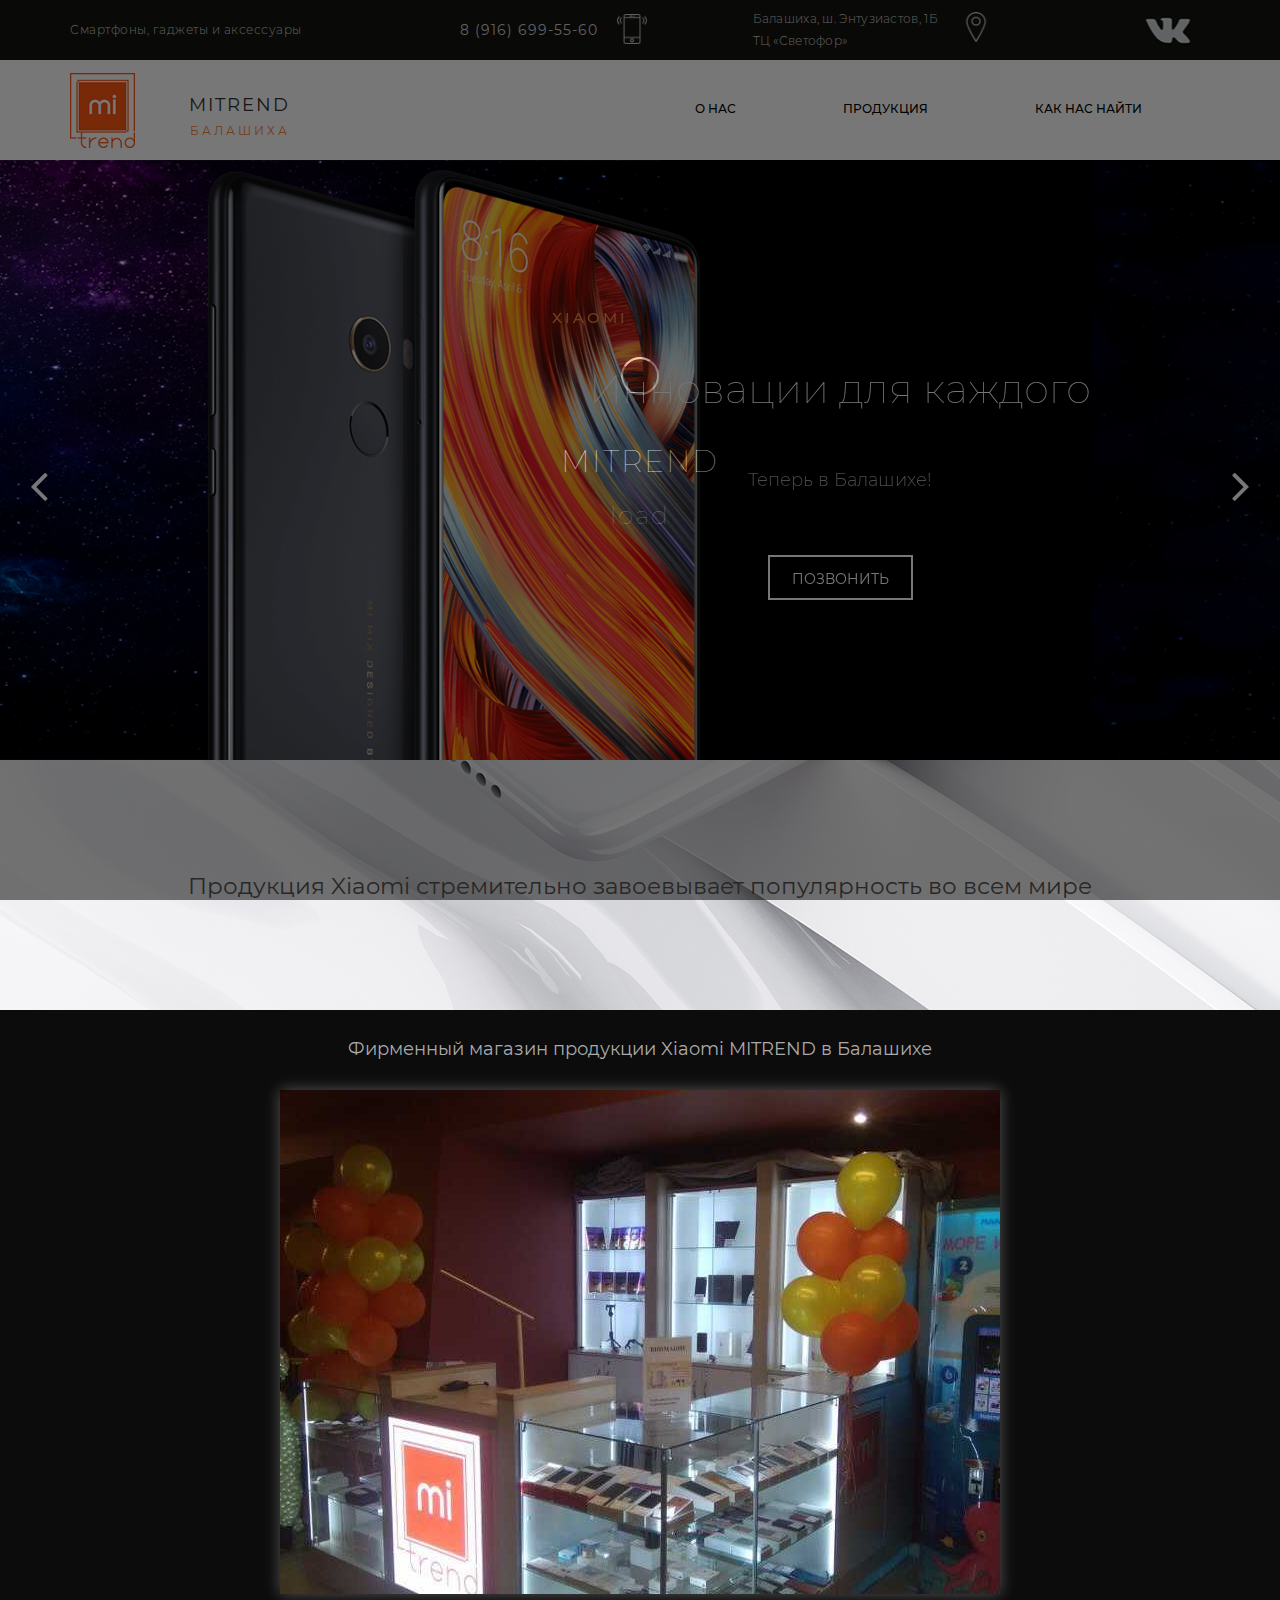
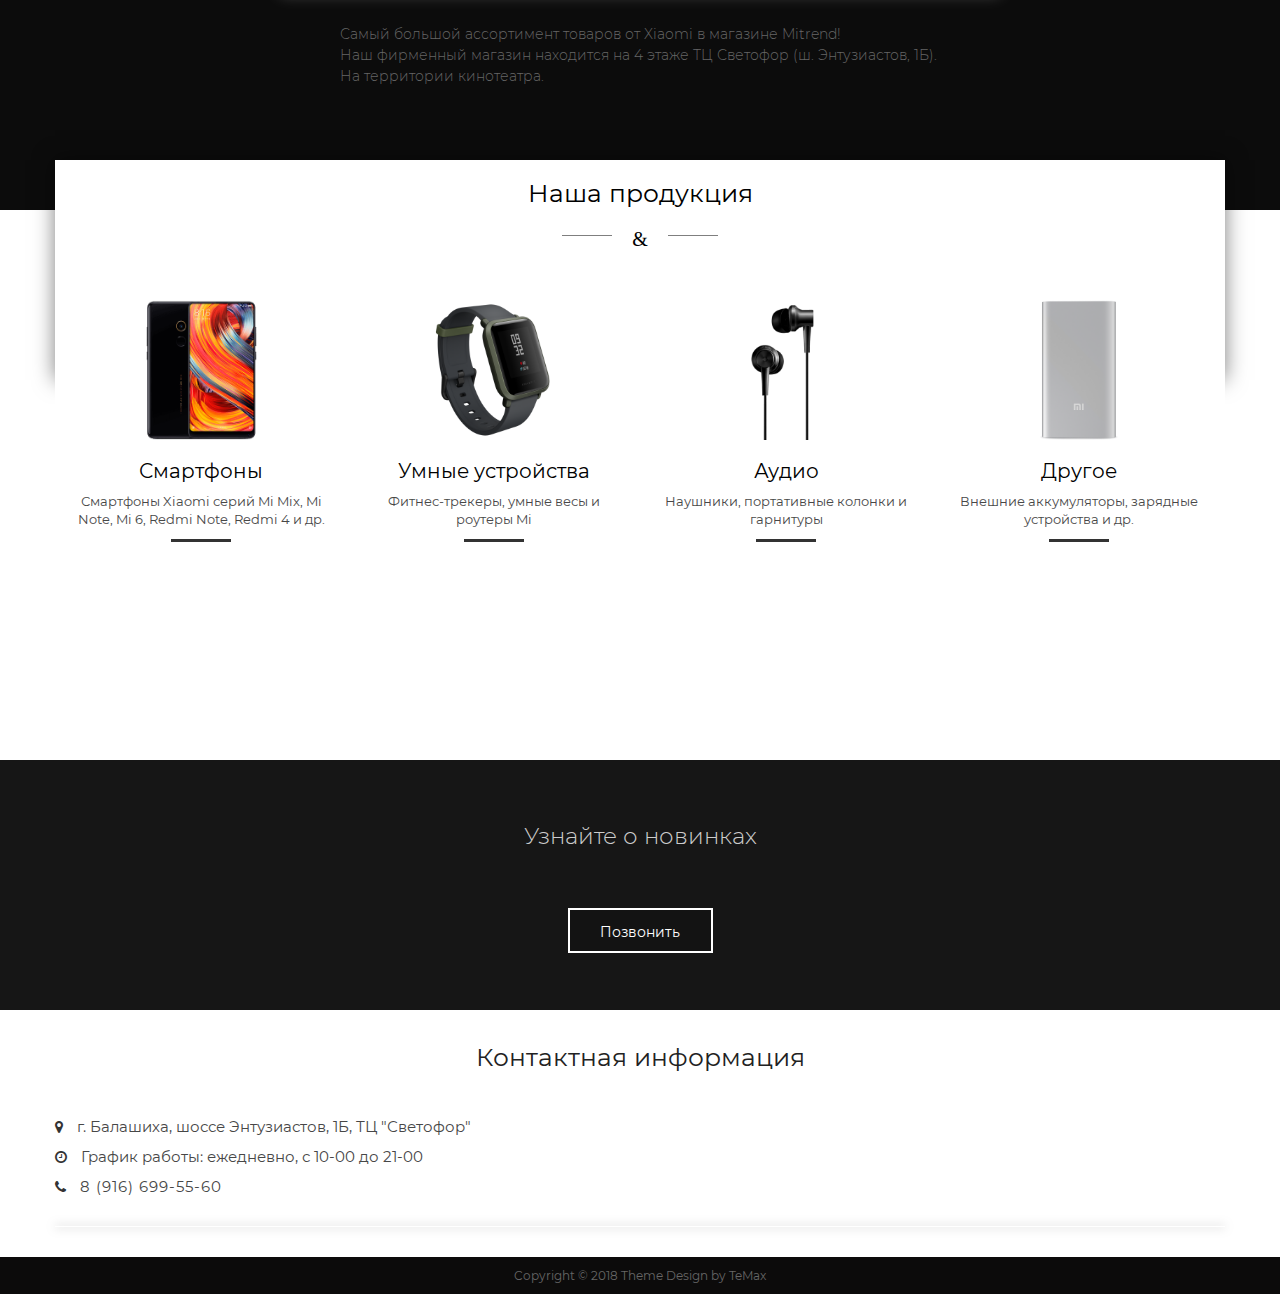
==== commit d9be074e: "1.0" ====
--- a/index.html
+++ b/index.html
@@ -68,47 +68,60 @@
                 </div>
             </div>
   <!--Header-top -->
-    <div id="home" class="header-top">
-        <div class="col-md-4 out-col_start"><span>Смартфоны, гаджеты и аксессуары</span></div>
-        <div class="col-md-3 tel">
-            <a href="tel:+79166995560">8 (916) 699-55-60</a>
-            <img src="img/smartphone.png" alt="">    
-        </div>
-        <div class="col-md-4 adr">
-            <span id=adr-top>Балашиха, ш. Энтузиастов, 1Б</span>
-            <br>
-            <span id=adr-bottom>ТЦ «Светофор»</span>
-            <img src="img/place-localizer.png" alt="">
-        </div>
-        <div class="col-md-1 vk">
-           <a href="https://vk.com/balashihaxiaomi"></a>
-        </div>
+  <div class="ht">
+      <div class="container">
+          <div class="row">
+              <div id="home" class="header-top">
+                    <div class="col-md-4 col-sm-6 col-xs-12 out-col_start"><span>Смартфоны, гаджеты и аксессуары</span></div>
+                    <div class="col-md-3 col-sm-6 col-xs-12 tel">
+                        <a href="tel:+79166995560">8 (916) 699-55-60</a>
+                        <img src="img/smartphone.png" alt="">    
+                    </div>
+                    <div class="col-md-4 col-sm-6 col-xs-12 adr">
+                        <span id=adr-top>Балашиха, ш. Энтузиастов, 1Б</span>
+                        <br>
+                        <span id=adr-bottom>ТЦ «Светофор»</span>
+                        <img src="img/place-localizer.png" alt="">
+                    </div>
+                    <div class="col-md-1 col-sm-6 col-xs-12 vk">
+                       <a href="https://vk.com/balashihaxiaomi"></a>
+                    </div>
+            </div>
+          </div>
     </div>
+  </div>
+  
+    
   <!--Top-menu -->
-    <div class="top-menu">
-        <div class="col-md-6 mi-logo">
-            <img src="img/mi-logo.png" alt="">
-            <span class="logo-text1">MITREND</span>
-            <br>
-            <span class="logo-text2">БАЛАШИХА</span>
-        </div>
-        <div class="col-md-6 col-sm-9 top-menu_link">
-                    <ul class="ull_fix">
-                        <li>
-                            <a href="#aboutus">О НАС</a>
-                            <div class="brd-btm_fix"></div>
-                        </li>
-                        <li>
-                            <a href="#goods">ПРОДУКЦИЯ</a>
-                            <div class="brd-btm_fix"></div>
-                        </li>
-                        <li>
-                            <a href="#place">КАК НАС НАЙТИ</a>
-                            <div class="brd-btm_fix"></div>
-                        </li>
-                     </ul>
-                </div>
-    </div>
+  <div class="container">
+      <div class="row">
+          <div class="top-menu">
+                    <div class="col-md-6 col-sm-4 col-xs-12 mi-logo">
+                        <img src="img/mi-logo.png" alt="">
+                        <span class="logo-text1">MITREND</span>
+                        <br>
+                        <span class="logo-text2">БАЛАШИХА</span>
+                    </div>
+                    <div class="col-md-6 col-sm-8 col-xs-12 top-menu_link">
+                        <ul class="ull_fix">
+                            <li>
+                                <a href="#aboutus">О НАС</a>
+                                <div class="brd-btm_fix"></div>
+                            </li>
+                            <li>
+                                <a href="#goods">ПРОДУКЦИЯ</a>
+                                <div class="brd-btm_fix"></div>
+                            </li>
+                            <li>
+                                <a href="#place">КАК НАС НАЙТИ</a>
+                                <div class="brd-btm_fix"></div>
+                            </li>
+                         </ul>
+                    </div>
+            </div>
+      </div>
+  </div>
+    
   <!--Сarousel -->   
     <div  class="header">
         <div class="carousel fade-slide">
@@ -179,40 +192,40 @@
             <div class="col-md-3 col-ser_box">
                 <div class="ser-hover">
                     <div class="">
-                       <img src="img/Redmi-note4-black.png-width=140&height=140.png" alt="">
+                       <img src="img/mi2s.png" alt="" width="140px">
                     </div>
                     <h2>Смартфоны</h2>
-                    <p>Lorem ipsum dolor sit amet, consectetur adipisicing elit, sed do eiusmod </p>
+                    <p>Смартфоны Xiaomi серий Mi Mix, Mi Note, Mi 6, Redmi Note, Redmi 4 и др. </p>
                     <div class="brd-btm_serv"></div>
                 </div>
             </div>
             <div class="col-md-3 col-ser_box">
                 <div class="ser-hover">
                     <div class="">
-                       <img src="img/Redmi-note4-black.png-width=140&height=140.png" alt=""> 
-                    </div>
-                    <h2>Планшеты</h2>
-                    <p>Lorem ipsum dolor sit amet, consectetur adipisicing elit, sed do eiusmod </p>
+                       <img src="img/amazfit.png" alt="" width="140px"> 
+                    </div>
+                    <h2>Умные устройства</h2>
+                    <p>Фитнес-трекеры, умные весы и роутеры Mi </p>
                     <div class="brd-btm_serv"></div>
                 </div>
             </div>
             <div class="col-md-3 col-ser_box">
                 <div class="ser-hover">
                     <div class="">
-                        <img src="img/Redmi-note4-black.png-width=140&height=140.png" alt="">
-                    </div>
-                    <h2>Аксессуары</h2>
-                    <p>Lorem ipsum dolor sit amet, consectetur adipisicing elit, sed do eiusmod </p>
+                        <img src="img/mianc.png" alt="" width="140px">
+                    </div>
+                    <h2>Аудио</h2>
+                    <p>Наушники, портативные колонки и гарнитуры </p>
                     <div class="brd-btm_serv"></div>
                 </div>
             </div>
             <div class="col-md-3 col-ser_box">
                 <div class="ser-hover">
                     <div class="">
-                        <img src="img/Redmi-note4-black.png-width=140&height=140.png" alt="">
-                    </div>
-                    <h2>Building</h2>
-                    <p>Lorem ipsum dolor sit amet, consectetur adipisicing elit, sed do eiusmod </p>
+                        <img src="img/mibank.png" alt="" width="140px">
+                    </div>
+                    <h2>Другое</h2>
+                    <p>Внешние аккумуляторы, зарядные устройства и др. </p>
                     <div class="brd-btm_serv"></div>
                 </div>
             </div>
@@ -231,11 +244,40 @@
                 </div>
         </div>
     </div>
-    <div id="contact" class="footer">
+    <div id="place" class="contact-fon">
+        <div class="container contact">
+            <div class="row">
+                <div class="class-md-12 contact-logo">Контактная информация</div>
+            </div>
+            <div class="row">
+                <div class="class-md-12 contact-text">
+                    <div class="contact-li">
+                        <i class="fa fa-map-marker" aria-hidden="true"></i>
+                        <span>г. Балашиха, шоссе Энтузиастов, 1Б, ТЦ "Светофор"</span>
+                    </div>
+                    <div class="contact-li">
+                        <i class="fa fa-clock-o" aria-hidden="true"></i>
+                        <span>График работы: ежедневно, с 10-00 до 21-00</span>
+                    </div>
+                    <div class="contact-li">
+                        <i class="fa fa-phone" aria-hidden="true"></i>
+                        <span> <a href="tel:+79166995560">8 (916) 699-55-60</a></span>
+                    </div>
+                    
+                </div>
+            </div>
+            <div class="row">
+                <div class="col-md-12 contact-map">
+                    <script type="text/javascript" charset="utf-8" async src="https://api-maps.yandex.ru/services/constructor/1.0/js/?um=constructor%3Ae97cc909eb073896dbbe227b05901b52217fd4d0b8f5a83a82fdb2b32fa57508&amp;width=100%25&amp;height=600&amp;lang=ru_RU&amp;scroll=true"></script>
+                </div>
+            </div>
+        </div>
+    </div>
+    <div class="footer">
         <div class="container">
             <div class="row row-footer">
                 <div class="col-md-12 col-footer">
-                    <p>Copyright © 2015Theme Design by TeaTeam</p>
+                    <p>Copyright © 2018 Theme Design by TeMax</p>
                 </div>
             </div>
         </div>
--- a/css/main.css
+++ b/css/main.css
@@ -147,6 +147,7 @@
   text-decoration: none;
 }
 
+.contact .contact-li span a:hover,
 .header-row_menu_fix .col-menu_fix ul li:hover a,
 .header-top .tel a:hover,
 .top-menu .top-menu_link ul li:hover a {
@@ -167,15 +168,19 @@
   border: 1px solid #f28942;
 }
 
+.header-top,
+.ht {
+  background-color: #151512;
+}
+
+.ht {
+  width: 100%;
+}
+
 .header-top {
   height: 6rem;
-  background-color: #151512;
   font-family: "Montserrat";
   color: #cfccca;
-}
-
-.header-top .out-col_start {
-  padding-left: 5rem;
 }
 
 .header-top .out-col_start span {
@@ -228,6 +233,7 @@
 .header-top .vk a {
   display: block;
   height: 6rem;
+  width: 50px;
   background: url("../img/vk.png") no-repeat center center;
 }
 
@@ -237,6 +243,7 @@
 
 .top-menu {
   background-color: #fff;
+  position: static;
 }
 
 .top-menu,
@@ -249,7 +256,6 @@
 .top-menu .mi-logo img {
   position: relative;
   top: 13px;
-  left: 35px;
 }
 
 .top-menu .mi-logo .logo-text1,
@@ -563,6 +569,11 @@
   color: #aaa;
 }
 
+.content-aboutus img {
+  -webkit-box-shadow: 0 0 15px rgba(255,255,255,.3);
+  box-shadow: 0 0 15px rgba(255,255,255,.3);
+}
+
 .content-aboutus .aboutus-text {
   text-align: left;
   margin: 0 auto;
@@ -710,19 +721,24 @@
 .bottom-parralax {
   text-align: center;
   width: 100%;
+  height: 25rem;
   background-color: #161616;
 }
 
-.bottom-parralax_content {
-  height: 25rem;
-  vertical-align: middle;
-  background-image: url("../img/parallax-bot.jpg");
+.bottom-parralax_content,
+.contact-fon {
   background-repeat: no-repeat;
   background-position: center center;
   -webkit-background-size: fill;
   -o-background-size: fill;
   background-size: fill;
   background-attachment: fixed;
+}
+
+.bottom-parralax_content {
+  height: 25rem;
+  vertical-align: middle;
+  background-image: url("../img/parallax-bot.jpg");
 }
 
 .bottom-parralax_content .new-goods {
@@ -748,4 +764,66 @@
   color: #fff;
   font-weight: 400;
   text-decoration: none;
+}
+
+.contact-fon {
+  background-image: url("../img/parallax-mi.jpg");
+}
+
+.contact {
+  padding-bottom: 3rem;
+}
+
+.contact .contact-logo {
+  padding-top: 3rem;
+  padding-bottom: 4rem;
+  font-size: 2.5rem;
+  font-family: "Montserrat";
+  font-weight: 400;
+  color: #222;
+}
+
+.contact .contact-text {
+  text-align: left;
+  padding-bottom: 2rem;
+}
+
+.contact .contact-map {
+  padding: 0;
+  -webkit-box-shadow: 0 0 10px rgba(0,0,0,.5);
+  box-shadow: 0 0 10px rgba(0,0,0,.5);
+}
+
+.contact .contact-li {
+  height: 3rem;
+}
+
+.contact .contact-li span,
+.footer {
+  font-family: "Montserrat";
+  font-weight: 400;
+  font-style: normal;
+}
+
+.contact .contact-li span {
+  padding-left: 1rem;
+  font-size: 1.5rem;
+  color: #474747;
+}
+
+.contact .contact-li span a {
+  text-decoration: none;
+  letter-spacing: 1px;
+  color: #474747;
+}
+
+.footer {
+  background-color: #0c0b0b;
+  text-align: center;
+  font-size: 1.2rem;
+  color: #666;
+}
+
+.footer p {
+  margin: 1rem;
 }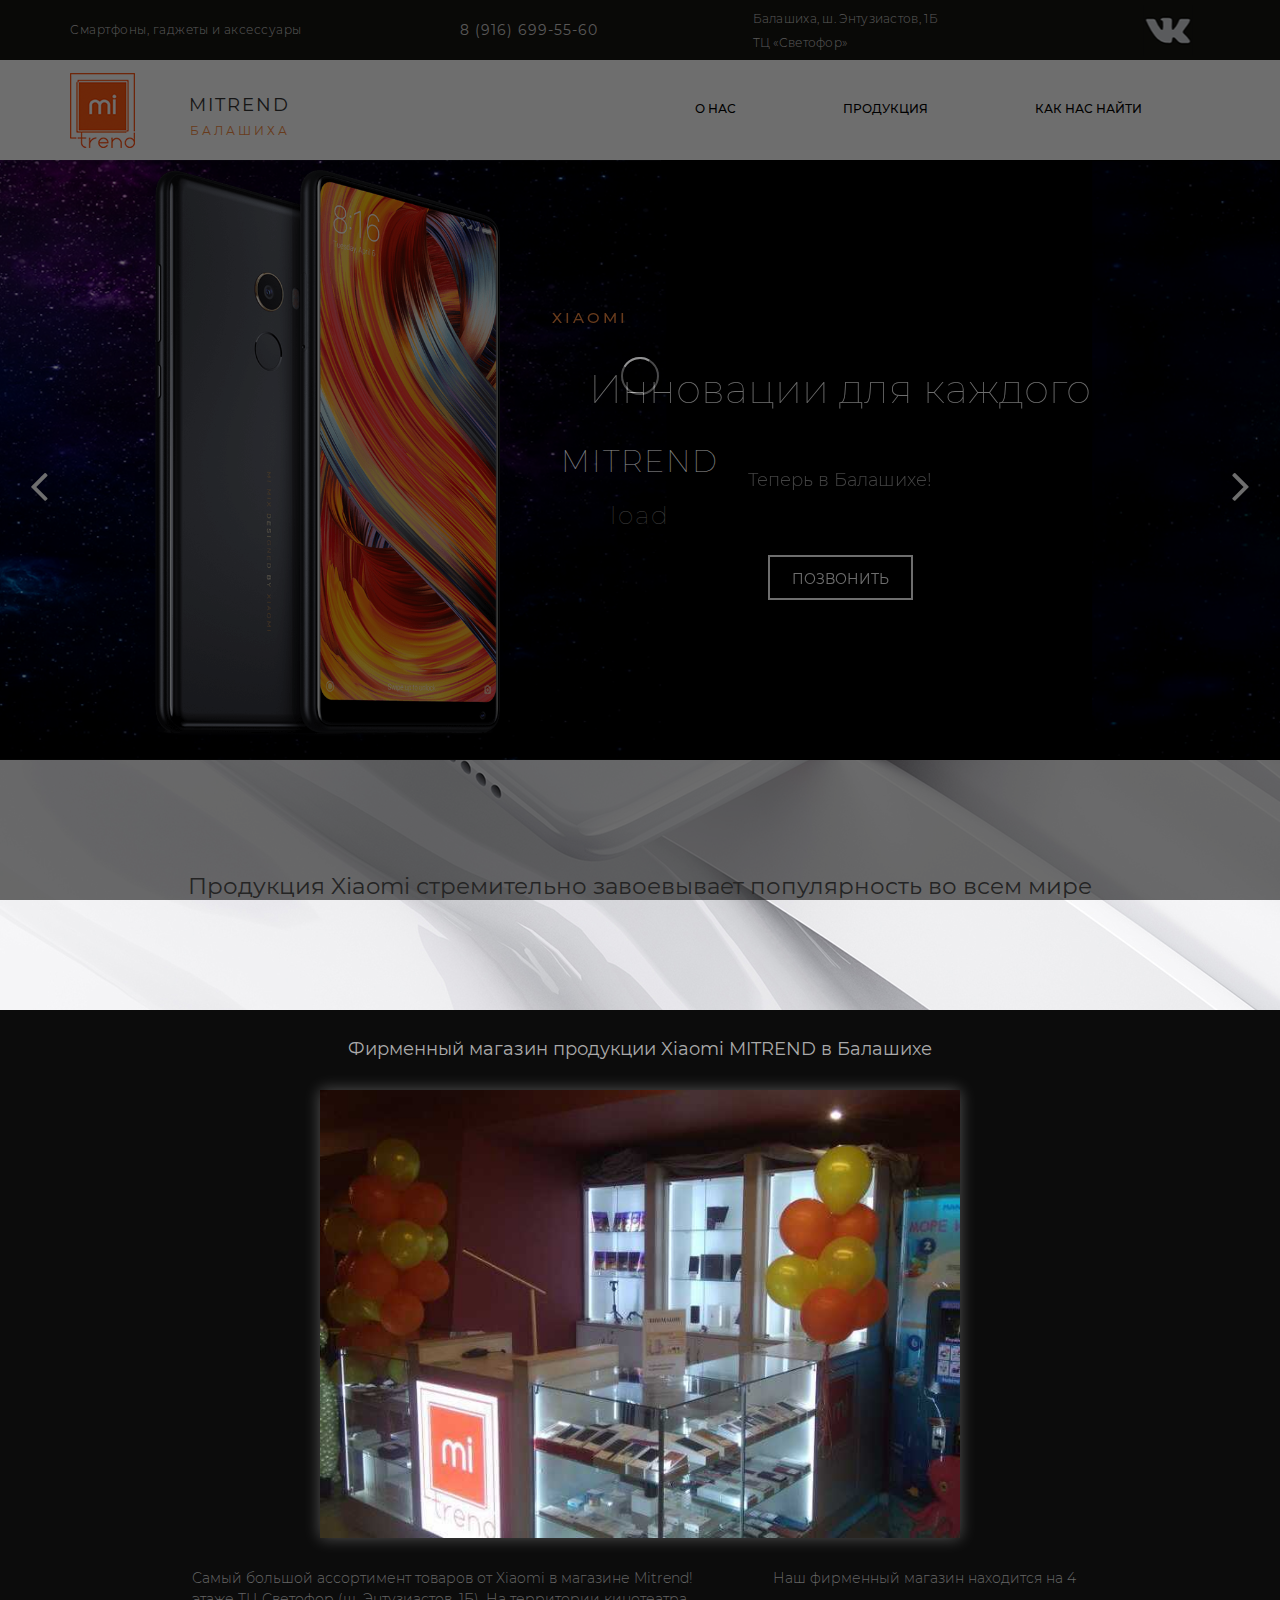
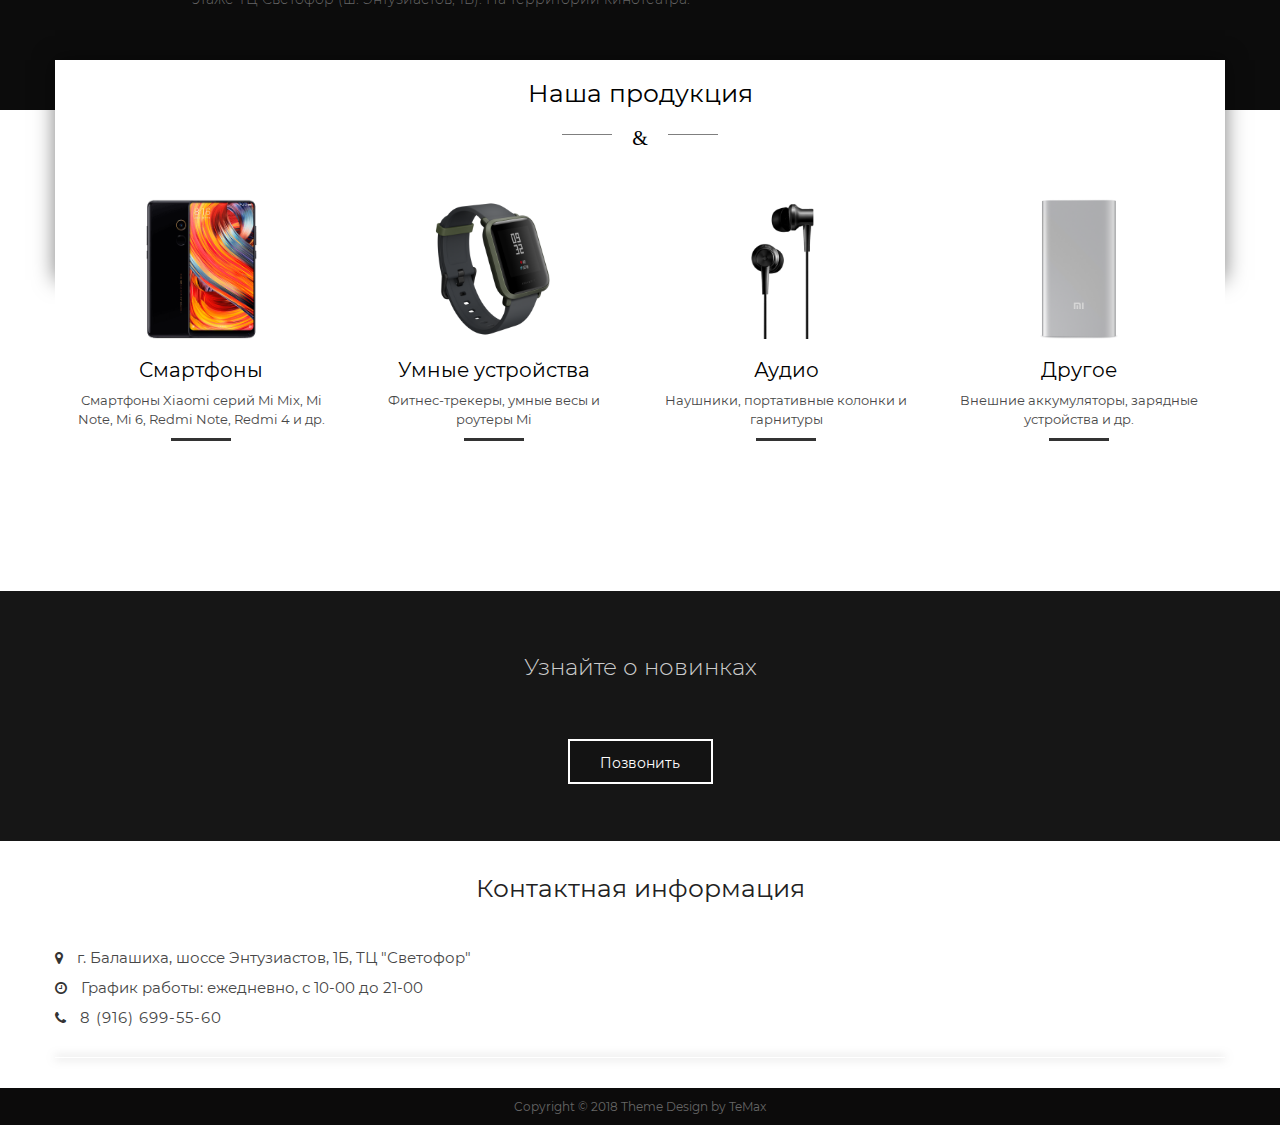
==== commit aeaf0bd0: "1.2" ====
--- a/index.html
+++ b/index.html
@@ -44,44 +44,51 @@
             </div>
         </div>
   <!-- Main content -->
-        <div class="header-row_menu_fix">
-               
-                <div class="col-md-12 col-sm-9 col-menu_fix">
-                    <ul class="ull_fix">
-                        <li>
-                            <a href="#home">ГЛАВНАЯ</a>
-                            <div class="brd-btm_fix"></div>
-                        </li>
-                        <li>
-                            <a href="#aboutus">О НАС</a>
-                            <div class="brd-btm_fix"></div>
-                        </li>
-                        <li>
-                            <a href="#goods">ПРОДУКЦИЯ</a>
-                            <div class="brd-btm_fix"></div>
-                        </li>
-                        <li>
-                            <a href="#place">КАК НАС НАЙТИ</a>
-                            <div class="brd-btm_fix"></div>
-                        </li>
-                     </ul>
-                </div>
-            </div>
+
+    <div class="header-row_menu_fix">
+       
+        <div class="col-md-12 col-sm-12 col-xs-12 col-menu_fix">
+            <ul class="ull_fix">
+                <li>
+                    <a href="#home">ГЛАВНАЯ</a>
+                    <div class="brd-btm_fix"></div>
+                </li>
+                <li>
+                    <a href="#aboutus">О НАС</a>
+                    <div class="brd-btm_fix"></div>
+                </li>
+                <li>
+                    <a href="#goods">ПРОДУКЦИЯ</a>
+                    <div class="brd-btm_fix"></div>
+                </li>
+                <li>
+                    <a href="#place">КАК НАС НАЙТИ</a>
+                    <div class="brd-btm_fix"></div>
+                </li>
+             </ul>
+        </div>
+    </div>
+
+ 
+       
   <!--Header-top -->
-  <div class="ht">
+  <div class="ht desktop">
       <div class="container">
           <div class="row">
               <div id="home" class="header-top">
                     <div class="col-md-4 col-sm-6 col-xs-12 out-col_start"><span>Смартфоны, гаджеты и аксессуары</span></div>
                     <div class="col-md-3 col-sm-6 col-xs-12 tel">
-                        <a href="tel:+79166995560">8 (916) 699-55-60</a>
-                        <img src="img/smartphone.png" alt="">    
+                        <a href="tel:+79166995560">8 (916) 699-55-60
+                        <div class="phone-ico"> </div>
+                          
                     </div>
                     <div class="col-md-4 col-sm-6 col-xs-12 adr">
-                        <span id=adr-top>Балашиха, ш. Энтузиастов, 1Б</span>
-                        <br>
-                        <span id=adr-bottom>ТЦ «Светофор»</span>
-                        <img src="img/place-localizer.png" alt="">
+                        <a href="#place">
+                            <span id=adr-top>Балашиха, ш. Энтузиастов, 1Б</span>
+                            <br>
+                            <span id=adr-bottom>ТЦ «Светофор»</span>
+                            <div class="place-ico"> </div>
+                        </a>
                     </div>
                     <div class="col-md-1 col-sm-6 col-xs-12 vk">
                        <a href="https://vk.com/balashihaxiaomi"></a>
@@ -102,7 +109,7 @@
                         <br>
                         <span class="logo-text2">БАЛАШИХА</span>
                     </div>
-                    <div class="col-md-6 col-sm-8 col-xs-12 top-menu_link">
+                    <div class="col-md-6 col-sm-8 col-xs-12 top-menu_link header-row_menu">
                         <ul class="ull_fix">
                             <li>
                                 <a href="#aboutus">О НАС</a>
@@ -121,7 +128,19 @@
             </div>
       </div>
   </div>
-    
+
+   <!--Mobil-menu -->
+    <div class="menu mobil">
+              <ul >
+                <li><a href="#decision">Решения и результаты</a></li>
+                <li><a href="#system">С какими работаем</a></li>
+                <li><a href="#system">Системы</a></li>
+                <li><a href="#recourse">Почему мы</a></li>
+                <li><a href="#stage">Этапы работ</a></li>
+                <li><a href="#footer">Нам доверяют</a></li>
+              </ul>
+    </div>
+
   <!--Сarousel -->   
     <div  class="header">
         <div class="carousel fade-slide">
@@ -174,6 +193,7 @@
     <!--About Us-->
     <div id="aboutus" class="content-aboutus">
         <h1>Фирменный магазин продукции Xiaomi MITREND в Балашихе</h1>
+        <div class="img-shop"></div>
         <img src="img/Mishop.jpg" alt="">
         <div class="aboutus-text">Самый большой ассортимент товаров от Xiaomi в магазине Mitrend!&nbsp&nbsp&nbsp&nbsp&nbsp&nbsp&nbsp&nbsp&nbsp&nbsp&nbsp&nbsp&nbsp&nbsp&nbsp&nbsp&nbsp&nbsp&nbsp Наш фирменный магазин находится на 4 этаже ТЦ Светофор (ш. Энтузиастов, 1Б). На территории кинотеатра.</div>
     </div>
@@ -428,7 +448,7 @@
     /*Menu fixed*/
     $(window).scroll(function(event) {
         
-        if($(this).scrollTop() > 600) {
+        if($(this).scrollTop() > 150) {
             
             $('.header-row_menu_fix').fadeIn(300);
         return false;
--- a/css/main.css
+++ b/css/main.css
@@ -48,6 +48,14 @@
   box-sizing: border-box;
   margin: 0;
   padding: 0;
+}
+
+.desktop {
+  display: block;
+}
+
+.mobil {
+  display: none;
 }
 
 #p_prldr {
@@ -131,8 +139,9 @@
 
 .header-row_menu_fix .col-menu_fix ul li,
 .top-menu .top-menu_link ul li {
+  position: relative;
   display: inline-block;
-  margin-right: 20%;
+  margin-right: 10%;
 }
 
 .header-row_menu_fix .col-menu_fix ul li a,
@@ -149,9 +158,157 @@
 
 .contact .contact-li span a:hover,
 .header-row_menu_fix .col-menu_fix ul li:hover a,
+.header-top .adr a:hover,
 .header-top .tel a:hover,
 .top-menu .top-menu_link ul li:hover a {
   color: #f28942;
+}
+
+.header-row_menu_fix .col-menu_fix ul li:hover .brd-btm_fix {
+  bottom: 8px;
+}
+
+.header-top,
+.ht {
+  background-color: #151512;
+}
+
+.ht {
+  width: 100%;
+}
+
+.header-top {
+  height: 6rem;
+  font-family: "Montserrat";
+  color: #cfccca;
+}
+
+.header-top .out-col_start span {
+  line-height: 6rem;
+  letter-spacing: .5px;
+  font-size: 12px;
+  font-weight: 300;
+}
+
+.header-top .tel a {
+  display: inline-block;
+  line-height: 6rem;
+  font-size: 14px;
+  letter-spacing: 1px;
+}
+
+.header-top .tel a:hover .phone-ico {
+  background: url("../img/phone-hover.png") center center no-repeat;
+}
+
+.header-top .tel .phone-ico {
+  display: inline-block;
+  width: 30px;
+  height: 30px;
+  background: url("../img/phone.png") center center no-repeat;
+  position: relative;
+  left: 12px;
+  top: 8px;
+}
+
+.header-top .adr {
+  font-size: 12px;
+  letter-spacing: .3px;
+  font-weight: 300;
+}
+
+.header-top .adr a,
+.header-top .tel a {
+  text-decoration: none;
+  color: #cfccca;
+}
+
+.header-top .adr a:hover .place-ico {
+  background: url("../img/place-hover.png") center center no-repeat;
+}
+
+.header-top .adr .place-ico {
+  display: inline-block;
+  height: 30px;
+  background: url("../img/place.png") center center no-repeat;
+}
+
+.header-top .adr #adr-top {
+  position: relative;
+  top: 10px;
+}
+
+.header-top .adr #adr-bottom {
+  position: relative;
+  top: 0;
+}
+
+.header-top .adr .place-ico,
+.header-top .adr img {
+  width: 30px;
+  position: relative;
+  left: 110px;
+  top: -5px;
+}
+
+.header-top .vk {
+  height: 6rem;
+}
+
+.header-top .vk a {
+  display: block;
+  height: 6rem;
+  width: 50px;
+  background: url("../img/vk.png") no-repeat center center;
+}
+
+.header-top .vk a:hover {
+  background: url("../img/vk_hover.png") no-repeat center center;
+}
+
+.top-menu {
+  background-color: #fff;
+  position: static;
+}
+
+.top-menu,
+.top-menu .mi-logo,
+.top-menu .top-menu_link,
+.top-menu .top-menu_link ul {
+  height: 10rem;
+}
+
+.top-menu .mi-logo img {
+  position: relative;
+  top: 13px;
+}
+
+.top-menu .mi-logo .logo-text1,
+.top-menu .mi-logo .logo-text2 {
+  position: relative;
+  left: 5rem;
+  top: 10px;
+  letter-spacing: 2px;
+  font-family: "Montserrat";
+  font-size: 18px;
+}
+
+.top-menu .mi-logo .logo-text2 {
+  left: 12rem;
+  top: -15px;
+  letter-spacing: 3px;
+  font-size: 12px;
+  color: #f28942;
+}
+
+.top-menu .top-menu_link ul li {
+  margin-right: 20%;
+  top: 3.1rem;
+  line-height: 3.5rem;
+}
+
+.top-menu .top-menu_link ul li a {
+  color: #000;
 }
 
 .header-row_menu_fix .col-menu_fix ul li:hover .brd-btm_fix,
@@ -168,124 +325,6 @@
   border: 1px solid #f28942;
 }
 
-.header-top,
-.ht {
-  background-color: #151512;
-}
-
-.ht {
-  width: 100%;
-}
-
-.header-top {
-  height: 6rem;
-  font-family: "Montserrat";
-  color: #cfccca;
-}
-
-.header-top .out-col_start span {
-  line-height: 6rem;
-  letter-spacing: .5px;
-  font-size: 12px;
-  font-weight: 300;
-}
-
-.header-top .tel a {
-  display: inline-block;
-  line-height: 6rem;
-  font-size: 14px;
-  text-decoration: none;
-  letter-spacing: 1px;
-  color: #cfccca;
-}
-
-.header-top .tel img {
-  line-height: 6rem;
-  width: 30px;
-  position: relative;
-  left: 15px;
-  top: -2px;
-}
-
-.header-top .adr {
-  font-size: 12px;
-  letter-spacing: .3px;
-  font-weight: 300;
-}
-
-.header-top .adr #adr-bottom,
-.header-top .adr #adr-top {
-  position: relative;
-  top: 10px;
-}
-
-.header-top .adr img {
-  width: 30px;
-  position: relative;
-  left: 110px;
-  top: -5px;
-}
-
-.header-top .vk {
-  height: 6rem;
-}
-
-.header-top .vk a {
-  display: block;
-  height: 6rem;
-  width: 50px;
-  background: url("../img/vk.png") no-repeat center center;
-}
-
-.header-top .vk a:hover {
-  background: url("../img/vk_hover.png") no-repeat center center;
-}
-
-.top-menu {
-  background-color: #fff;
-  position: static;
-}
-
-.top-menu,
-.top-menu .mi-logo,
-.top-menu .top-menu_link,
-.top-menu .top-menu_link ul {
-  height: 10rem;
-}
-
-.top-menu .mi-logo img {
-  position: relative;
-  top: 13px;
-}
-
-.top-menu .mi-logo .logo-text1,
-.top-menu .mi-logo .logo-text2 {
-  position: relative;
-  left: 5rem;
-  top: 10px;
-  letter-spacing: 2px;
-  font-family: "Montserrat";
-  font-size: 18px;
-}
-
-.top-menu .mi-logo .logo-text2 {
-  left: 12rem;
-  top: -15px;
-  letter-spacing: 3px;
-  font-size: 12px;
-  color: #f28942;
-}
-
-.top-menu .top-menu_link ul li {
-  position: relative;
-  top: 3.1rem;
-  line-height: 3.5rem;
-}
-
-.top-menu .top-menu_link ul li a {
-  color: #000;
-}
-
 .header {
   position: relative;
   height: 60rem;
@@ -316,9 +355,9 @@
 
 .header .carousel .slide1-img {
   position: absolute;
-  width: 500px;
+  width: 350px;
   top: 1rem;
-  left: 20rem;
+  left: 15rem;
   z-index: 100;
 }
 
@@ -335,7 +374,7 @@
   position: absolute;
   width: 450px;
   top: 3rem;
-  left: 20rem;
+  left: 15rem;
   z-index: 100;
 }
 
@@ -554,7 +593,7 @@
 
 .content-aboutus {
   width: 100%;
-  height: 80rem;
+  padding-bottom: 10rem;
   background-color: #0c0c0c;
   text-align: center;
 }
@@ -570,6 +609,9 @@
 }
 
 .content-aboutus img {
+  min-width: 300px;
+  width: 50%;
+  max-width: 700px;
   -webkit-box-shadow: 0 0 15px rgba(255,255,255,.3);
   box-shadow: 0 0 15px rgba(255,255,255,.3);
 }
@@ -579,7 +621,7 @@
   margin: 0 auto;
   line-height: 1.5;
   padding-top: 3rem;
-  width: 60rem;
+  width: 70%;
   font-family: Montserrat;
   font-style: 12px;
   font-weight: 300;
@@ -590,8 +632,8 @@
   position: relative;
   text-align: center;
   margin-top: -5rem;
-  height: 60rem;
   background-color: #fff;
+  padding-bottom: 15rem;
   z-index: 2;
 }
 
@@ -826,4 +868,204 @@
 
 .footer p {
   margin: 1rem;
+}
+
+@media (min-width:993px) and (max-width:1200px) {
+  .header {
+    height: 50rem;
+  }
+
+  .header .carousel .slide1 {
+    height: 50rem;
+    width: 100%;
+  }
+
+  .header .carousel .slide1-img {
+    width: 280px;
+    top: 4rem;
+    left: 6rem;
+    z-index: 100;
+  }
+
+  .header .carousel .slide2 {
+    height: 50rem;
+    width: 100%;
+  }
+
+  .header .carousel .slide2-img {
+    width: 350px;
+    top: 3rem;
+    left: 7rem;
+    z-index: 100;
+  }
+
+  .header .carousel .slide3 {
+    height: 50rem!important;
+    width: 100%;
+  }
+
+  .header .header-sld {
+    margin-top: 10rem;
+    margin-left: 30rem;
+  }
+
+  .header .header-sld .col-sld h3 {
+    left: -25rem;
+    top: -2rem;
+    font-size: 1.2rem;
+  }
+
+  .header .header-sld .col-sld h1 {
+    font-size: 3rem;
+  }
+
+  .header .header-sld .col-sld h2 {
+    margin-top: 6rem;
+    font-size: 15px;
+  }
+
+  .header .header-sld .col-sld .sld-btn {
+    font-size: 1.2rem;
+  }
+}
+
+@media (min-width:700px) and (max-width:992px) {
+  .header {
+    height: 50rem;
+  }
+
+  .header .carousel .slide1 {
+    height: 50rem;
+    width: 100%;
+    background: url("../img/gallery-img-6.jpg") no-repeat center center;
+    -webkit-background-size: cover!important;
+    -o-background-size: cover!important;
+    background-size: cover!important;
+  }
+
+  .header .carousel .slide1-img {
+    display: none;
+  }
+
+  .header .carousel .slide2 {
+    height: 50rem;
+    width: 100%;
+    background: url("../img/mix2-comment-02.jpg") no-repeat center center;
+    -webkit-background-size: cover!important;
+    -o-background-size: cover!important;
+    background-size: cover!important;
+  }
+
+  .header .carousel .slide2-img {
+    display: none;
+  }
+
+  .header .carousel .slide3 {
+    height: 50rem!important;
+    width: 100%;
+    background: url("../img/index-header-bg-v2.jpg-123.jpg") no-repeat center center;
+    -webkit-background-size: cover!important;
+    -o-background-size: cover!important;
+    background-size: cover!important;
+  }
+
+  .header .header-sld {
+    margin-top: 10rem;
+    margin-left: 0;
+  }
+
+  .header .header-sld .col-sld h3 {
+    left: -25rem;
+    top: -2rem;
+    font-size: 1.2rem;
+  }
+
+  .header .header-sld .col-sld h1 {
+    font-size: 3rem;
+  }
+
+  .header .header-sld .col-sld h2 {
+    margin-top: 6rem;
+    font-size: 15px;
+  }
+
+  .header .header-sld .col-sld .sld-btn {
+    font-size: 1.2rem;
+  }
+}
+
+@media (max-width:700px) {
+  html {
+    font-size: 8px;
+    overflow-x: hidden;
+  }
+
+  .desktop {
+    display: none;
+  }
+
+  .header {
+    height: 50rem;
+  }
+
+  .header .carousel .slide1 {
+    height: 50rem;
+    width: 100%;
+    background: url("../img/gallery-img-6.jpg") no-repeat center center;
+    -webkit-background-size: cover!important;
+    -o-background-size: cover!important;
+    background-size: cover!important;
+  }
+
+  .header .carousel .slide1-img {
+    display: none;
+  }
+
+  .header .carousel .slide2 {
+    height: 50rem;
+    width: 100%;
+    background: url("../img/header-first.jpg") no-repeat center center;
+    -webkit-background-size: cover!important;
+    -o-background-size: cover!important;
+    background-size: cover!important;
+  }
+
+  .header .carousel .slide2-img {
+    width: 300px;
+    top: 3rem;
+    left: 10rem;
+  }
+
+  .header .carousel .slide3 {
+    height: 50rem!important;
+    width: 100%;
+    background: url("../img/mix2-comment-02.jpg") no-repeat center center;
+    -webkit-background-size: cover!important;
+    -o-background-size: cover!important;
+    background-size: cover!important;
+  }
+
+  .header .header-sld {
+    margin-top: 10rem;
+    margin-left: 0;
+  }
+
+  .header .header-sld .col-sld h3 {
+    left: 0;
+    top: -2rem;
+    font-size: 1.2rem;
+  }
+
+  .header .header-sld .col-sld h1 {
+    font-size: 3rem;
+  }
+
+  .header .header-sld .col-sld h2 {
+    margin-top: 6rem;
+    font-size: 15px;
+  }
+
+  .header .header-sld .col-sld .sld-btn {
+    font-size: 1.2rem;
+  }
 }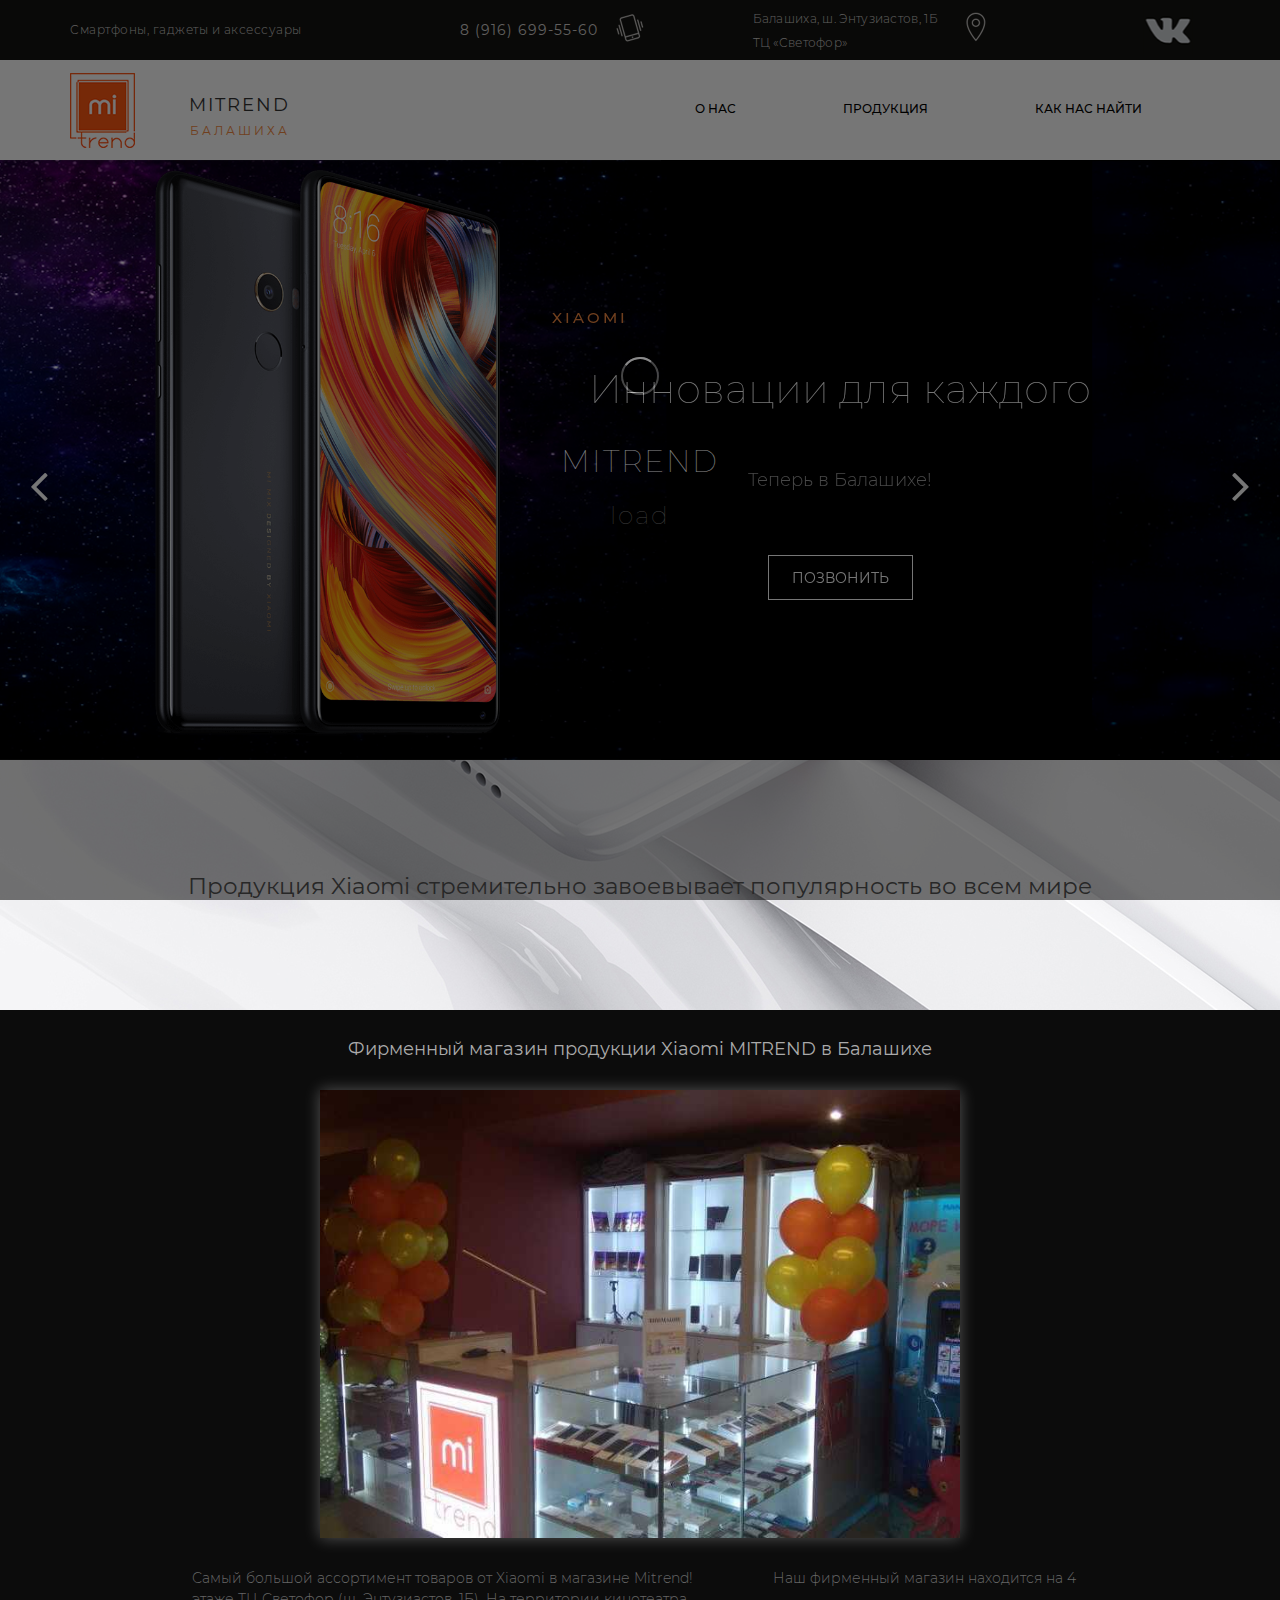
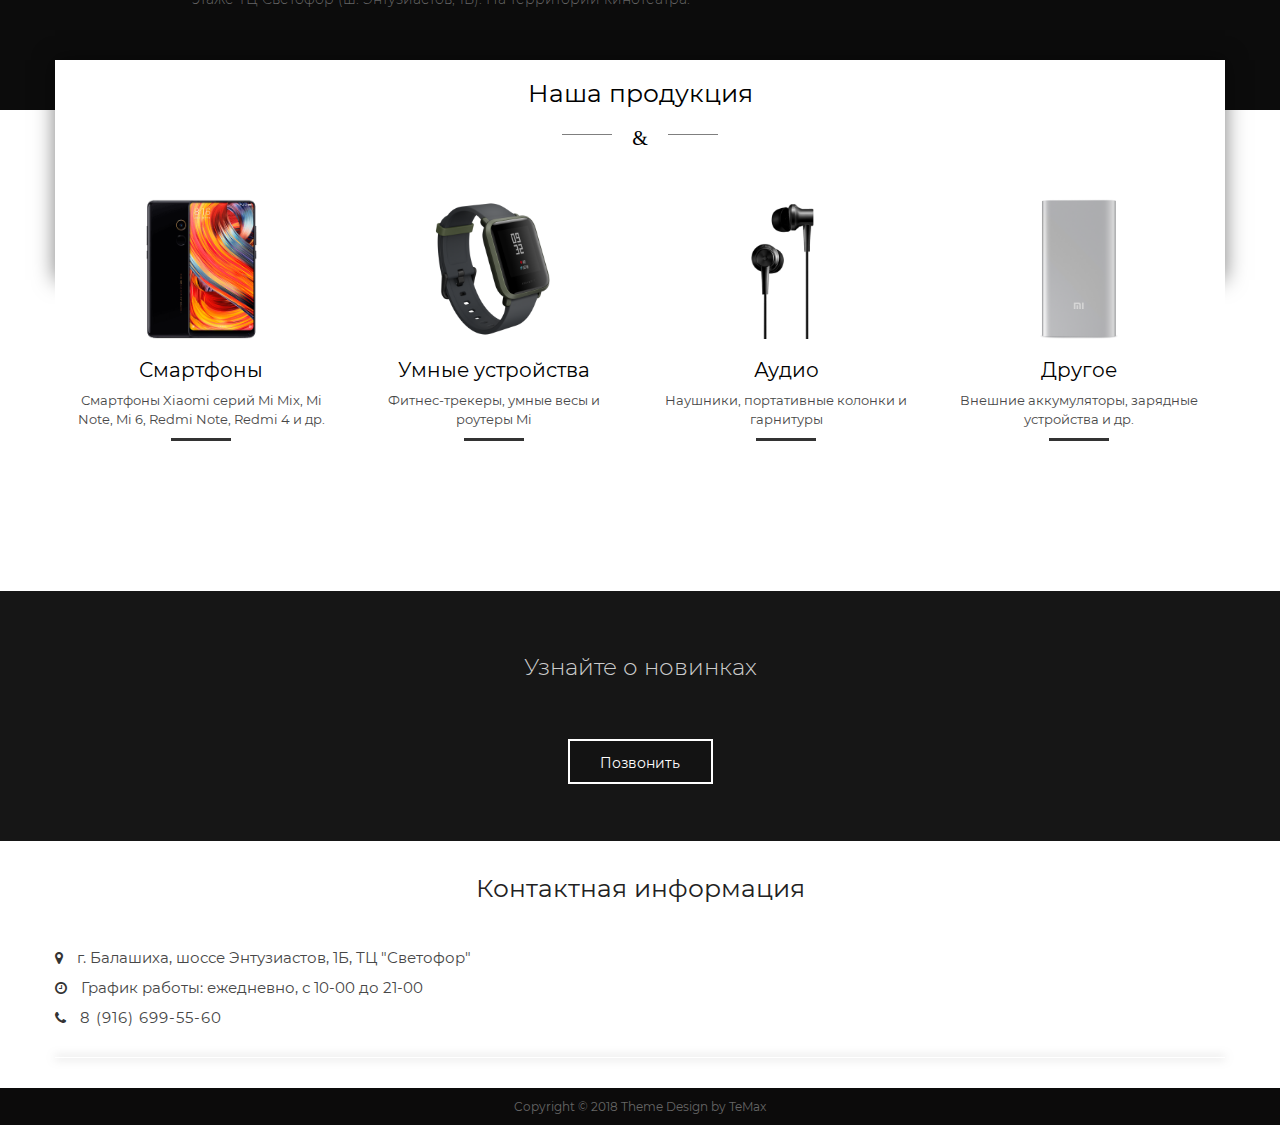
==== commit 062a873f: "1.5" ====
--- a/index.html
+++ b/index.html
@@ -288,7 +288,9 @@
             </div>
             <div class="row">
                 <div class="col-md-12 contact-map">
-                    <script type="text/javascript" charset="utf-8" async src="https://api-maps.yandex.ru/services/constructor/1.0/js/?um=constructor%3Ae97cc909eb073896dbbe227b05901b52217fd4d0b8f5a83a82fdb2b32fa57508&amp;width=100%25&amp;height=600&amp;lang=ru_RU&amp;scroll=true"></script>
+                    <script type="text/javascript" charset="utf-8" async src="https://api-maps.yandex.ru/services/constructor/1.0/js/?um=constructor%3Ae97cc909eb073896dbbe227b05901b52217fd4d0b8f5a83a82fdb2b32fa57508&amp;width=100%25&amp;height=600&amp;lang=ru_RU&amp;scroll=false">
+                        
+                    </script>
                 </div>
             </div>
         </div>
--- a/css/main.css
+++ b/css/main.css
@@ -564,7 +564,7 @@
   display: inline-block;
   transition: all 500ms ease;
   margin-top: 5.5rem;
-  border-width: 2px;
+  border-width: 1px;
   border-color: #fff;
   border-style: solid;
   background-color: rgba(0,0,0,.102);
@@ -1024,16 +1024,14 @@
   .header .carousel .slide2 {
     height: 50rem;
     width: 100%;
-    background: url("../img/header-first.jpg") no-repeat center center;
+    background: url("../img/index-suit-bg.jpg-V3.jpg") no-repeat center center;
     -webkit-background-size: cover!important;
     -o-background-size: cover!important;
     background-size: cover!important;
   }
 
   .header .carousel .slide2-img {
-    width: 300px;
-    top: 3rem;
-    left: 10rem;
+    display: none;
   }
 
   .header .carousel .slide3 {
